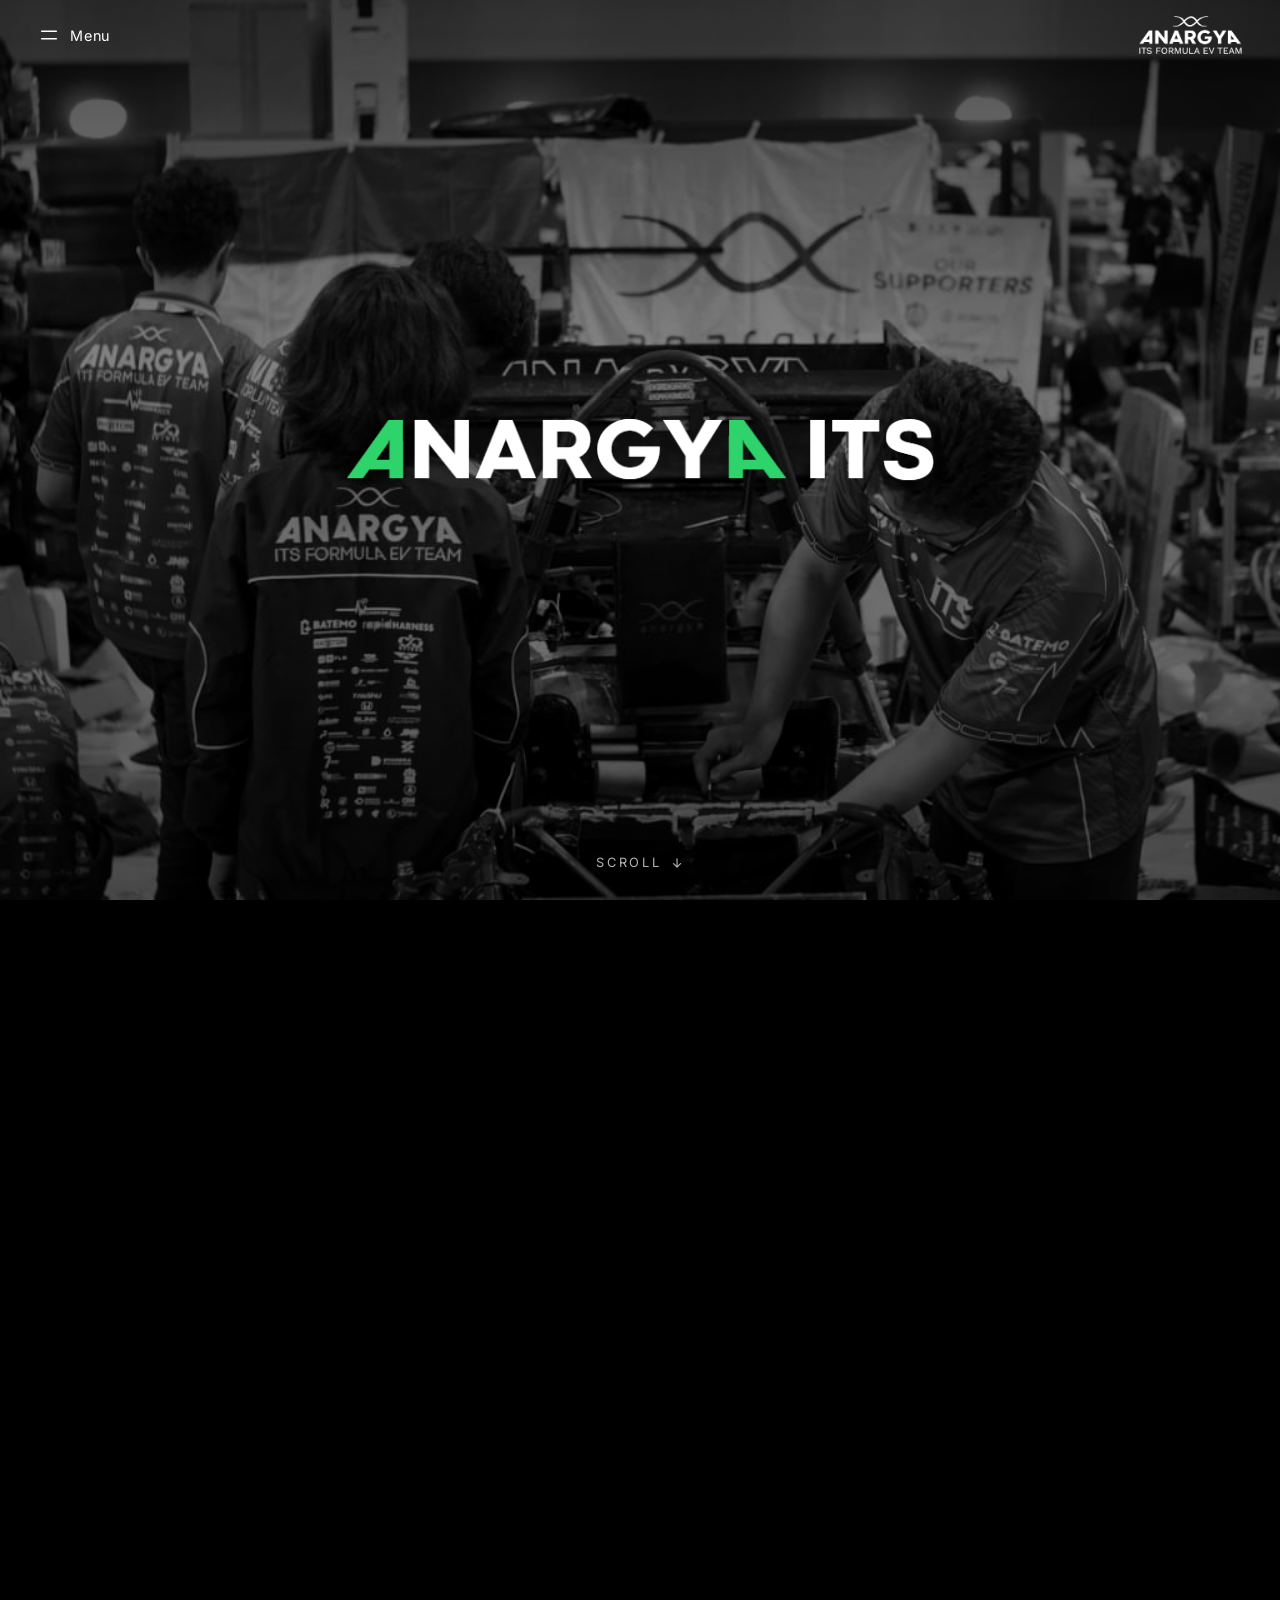
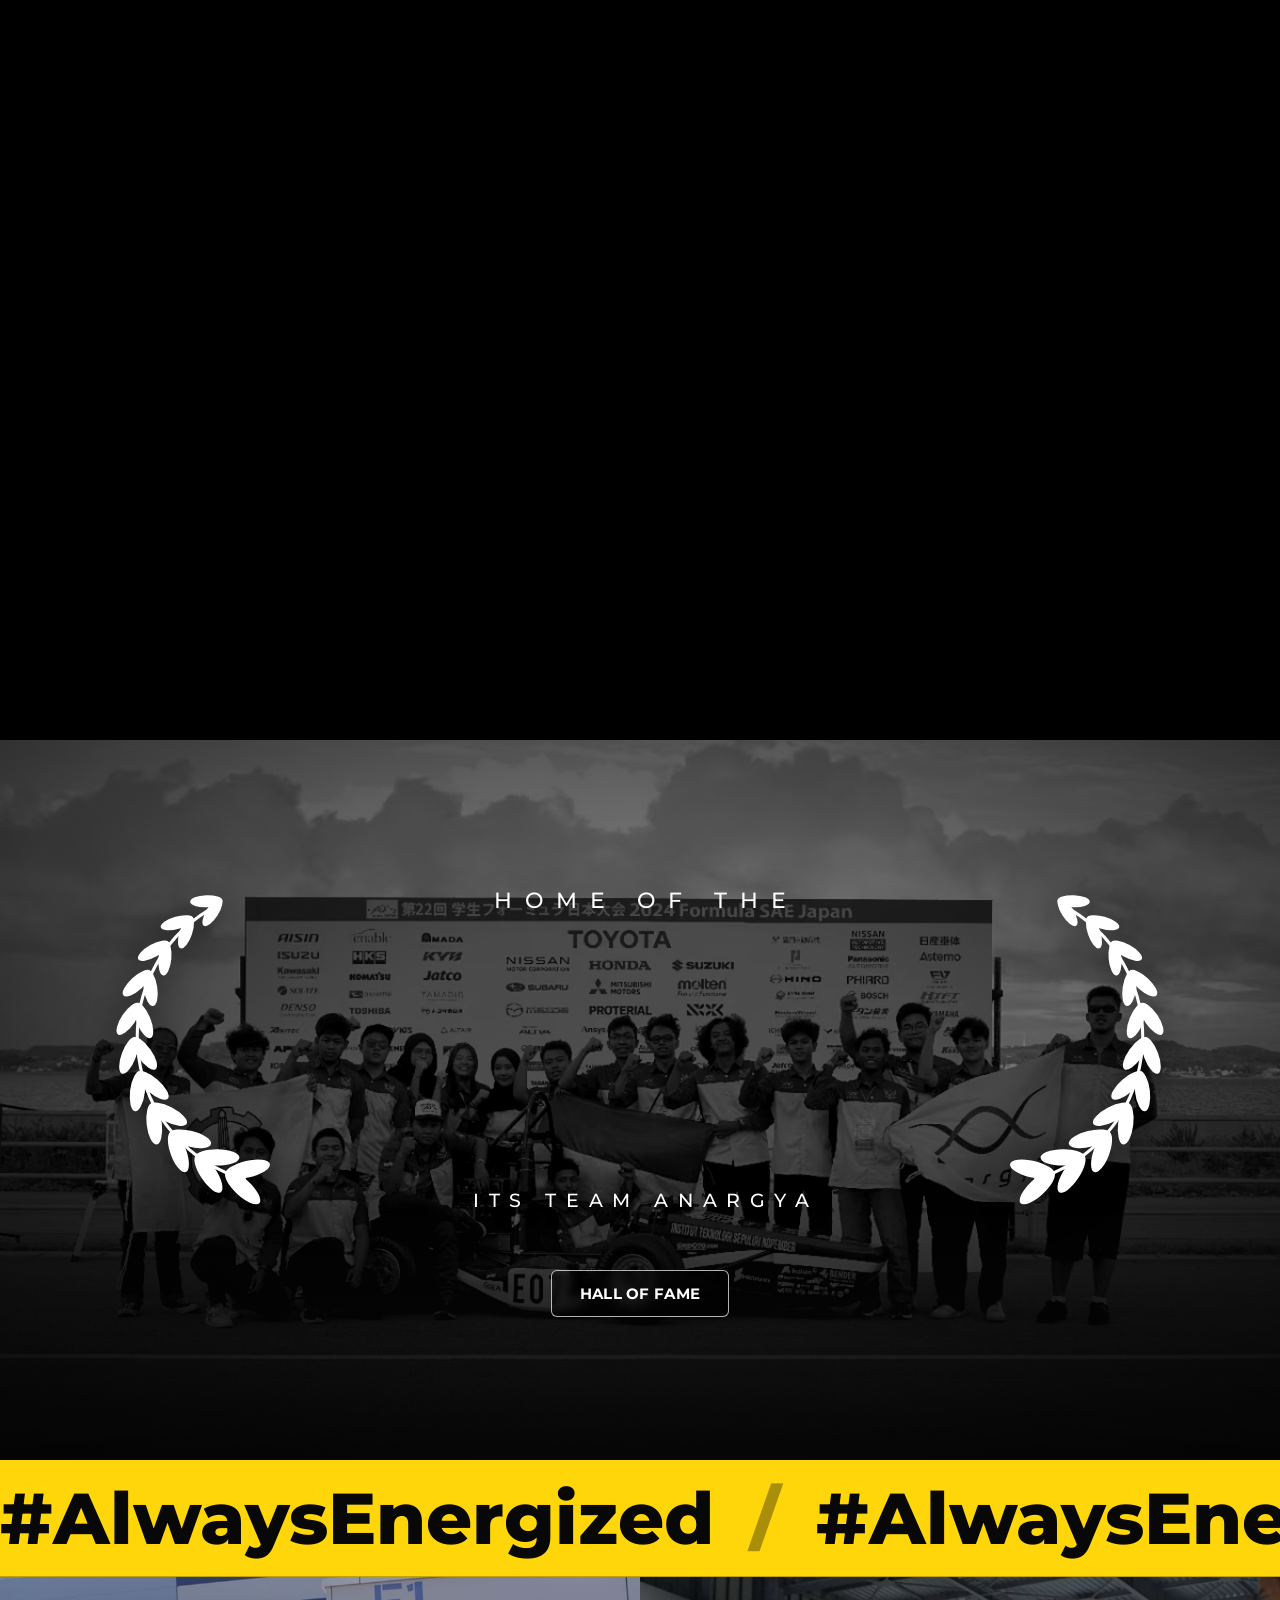
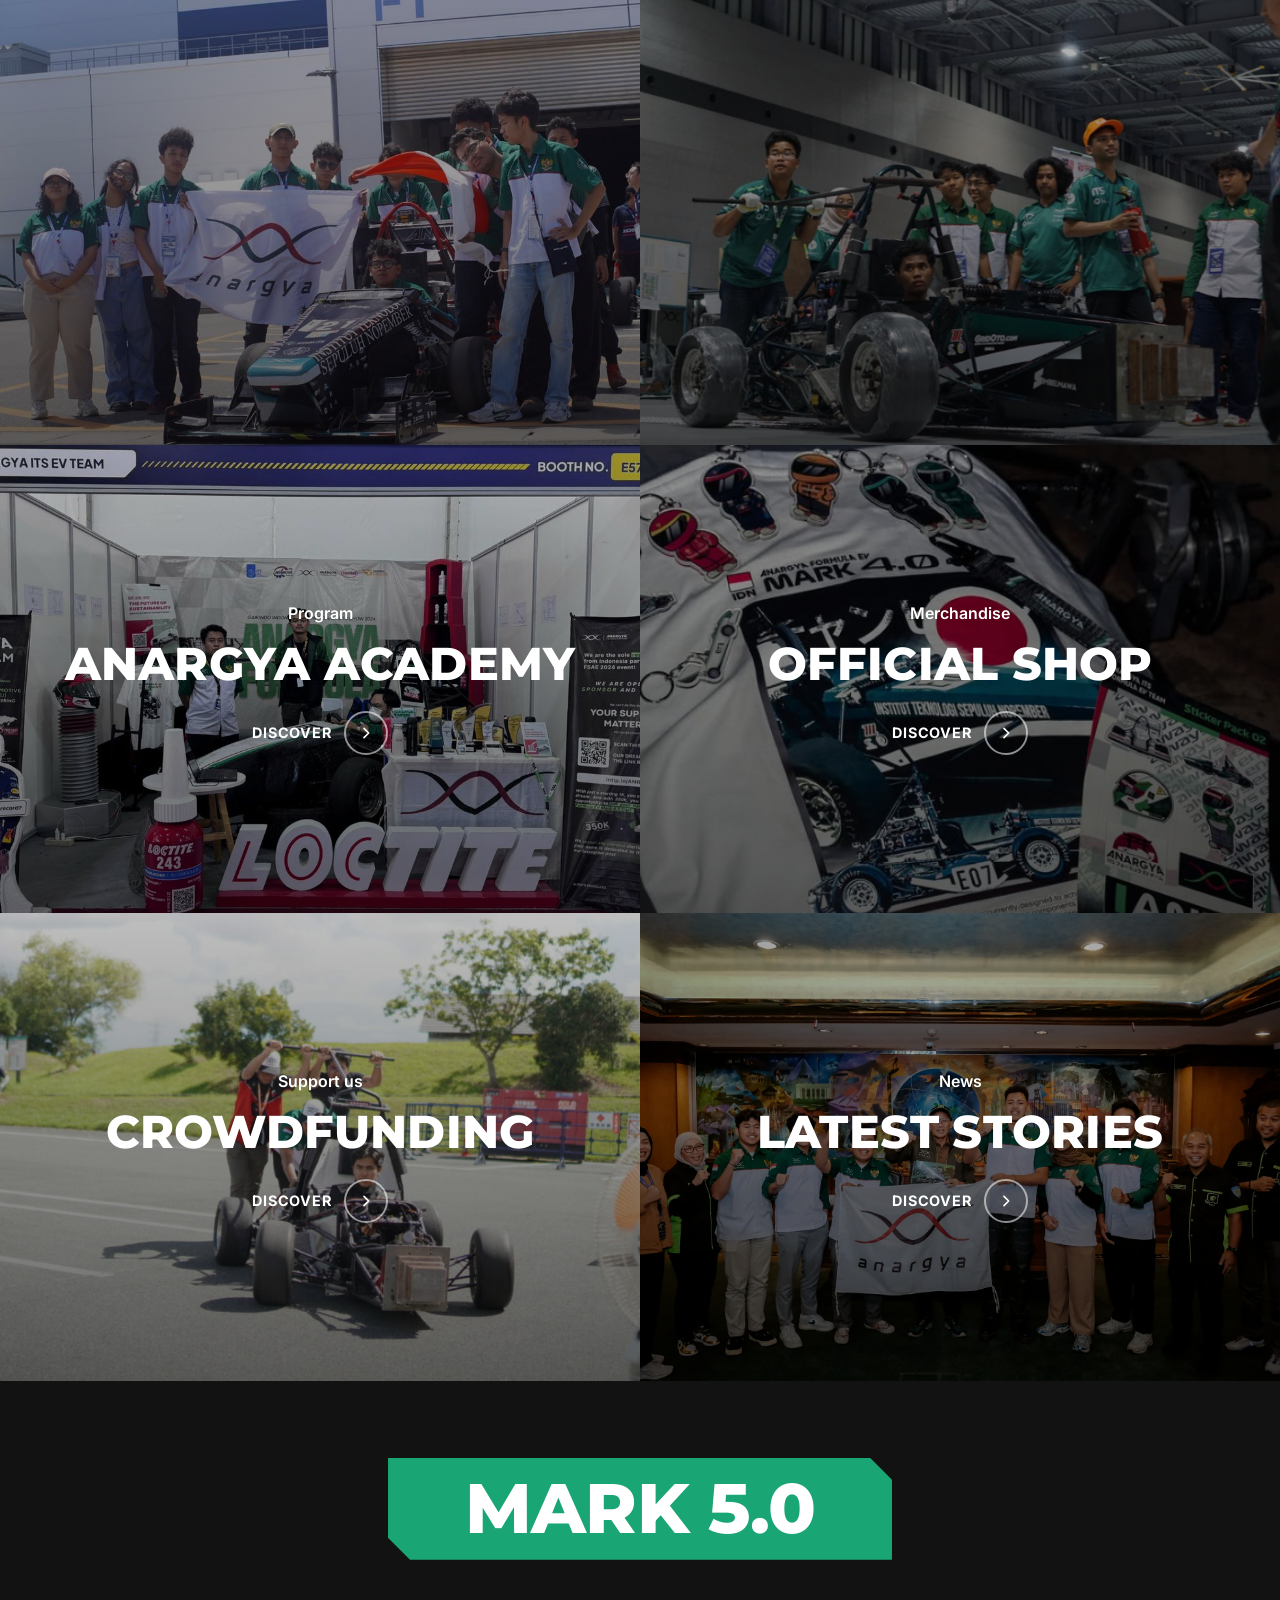
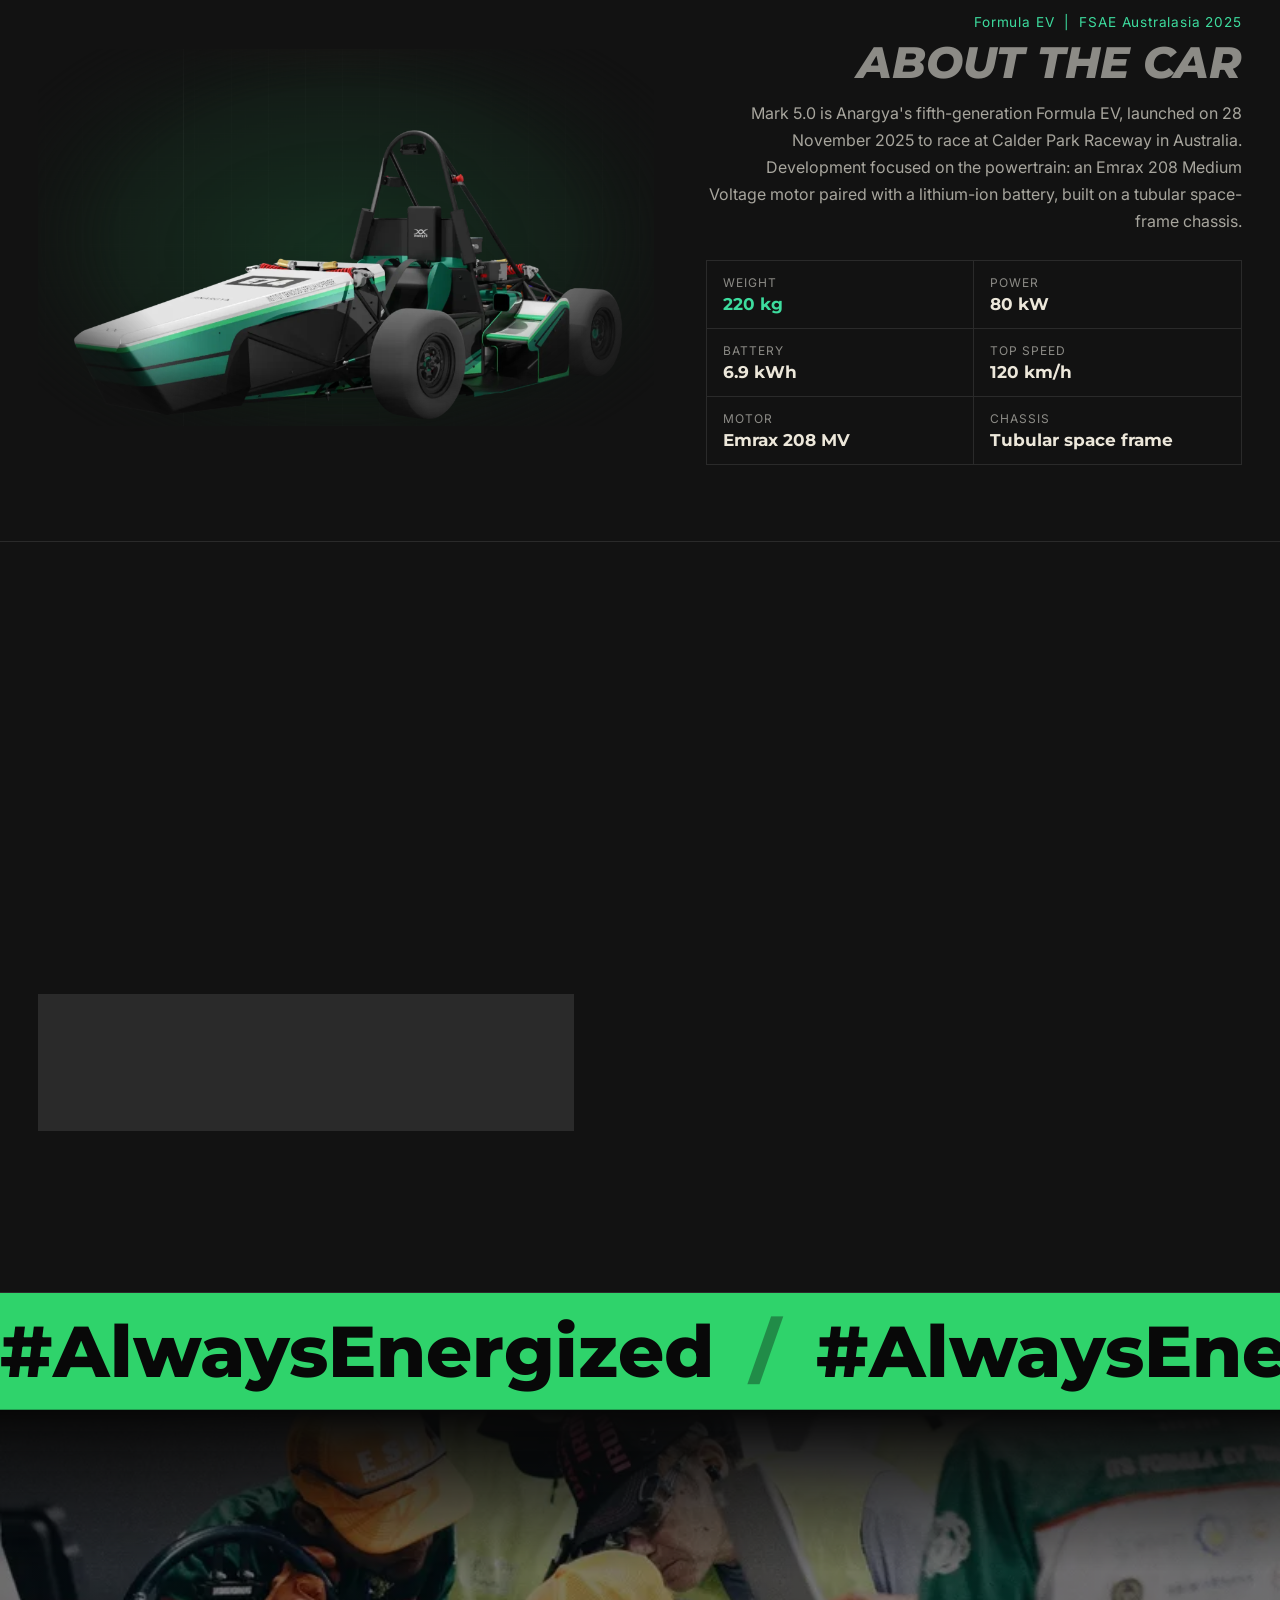
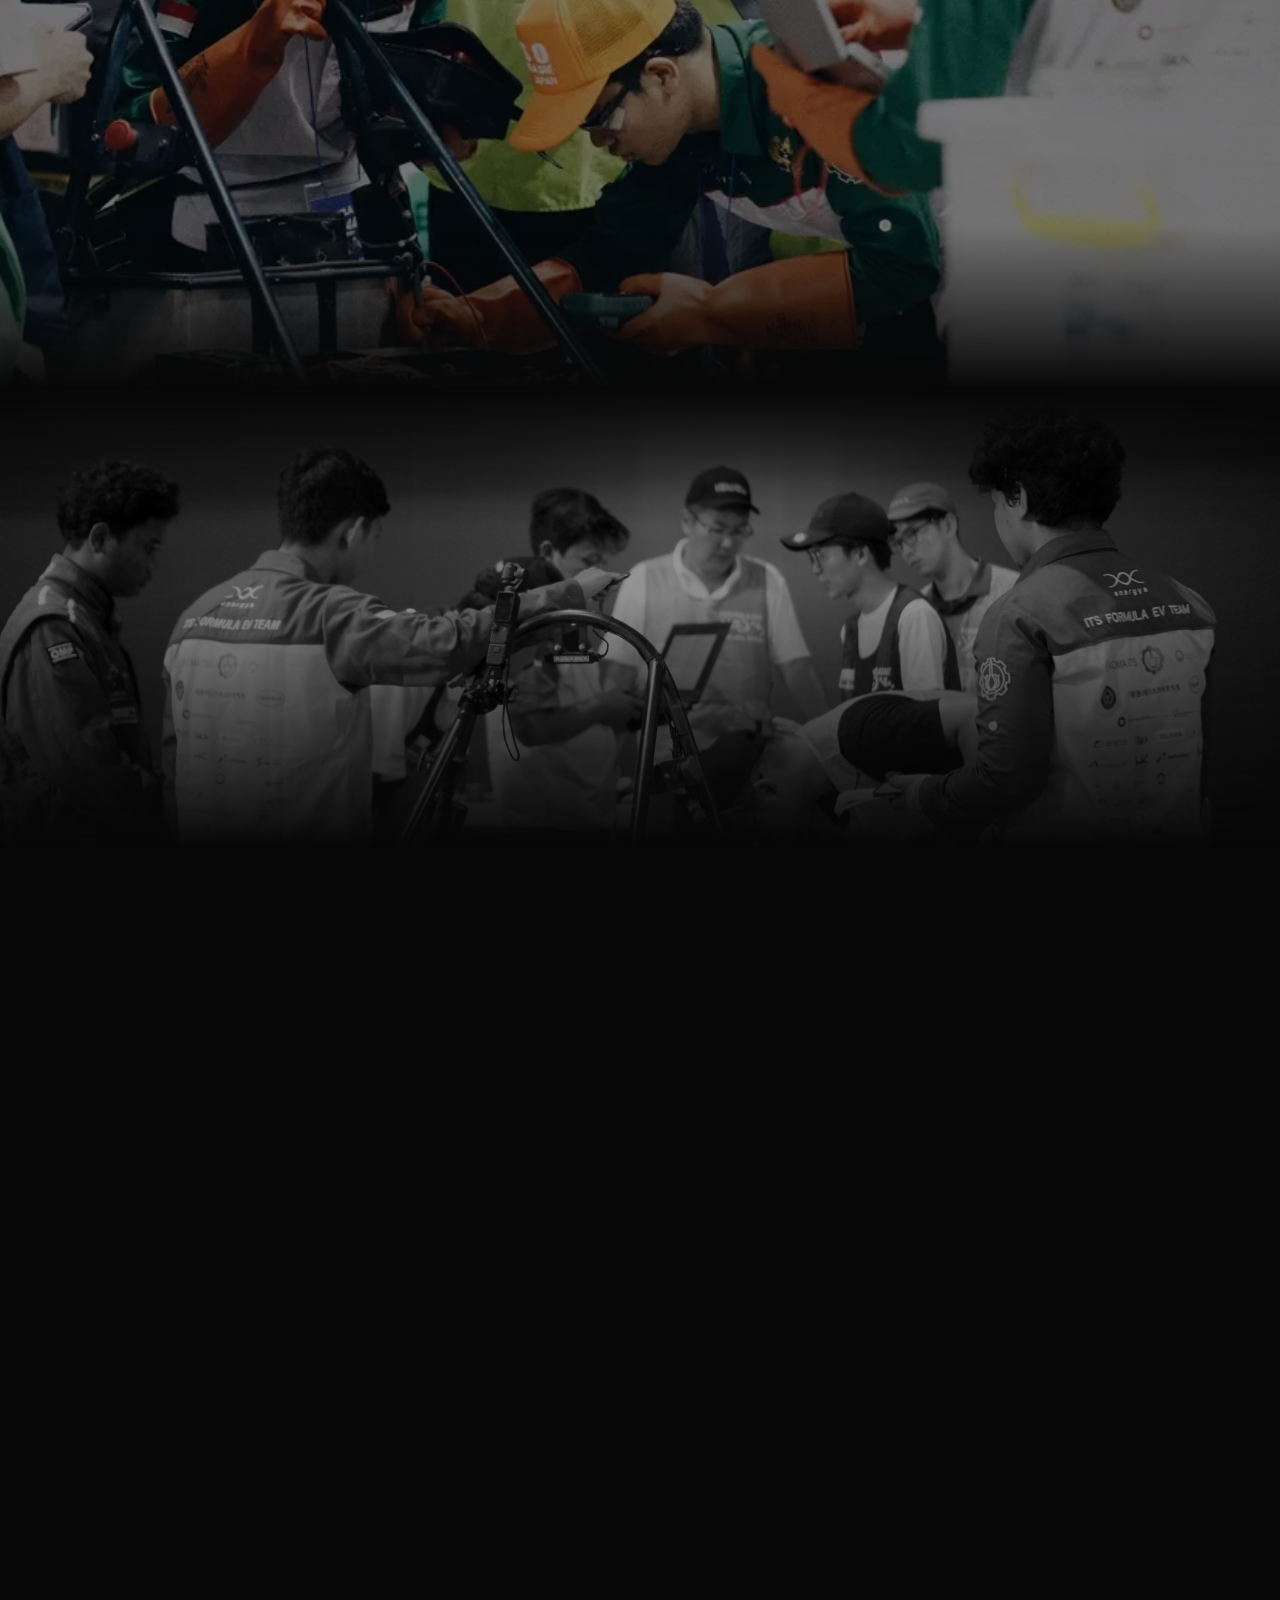
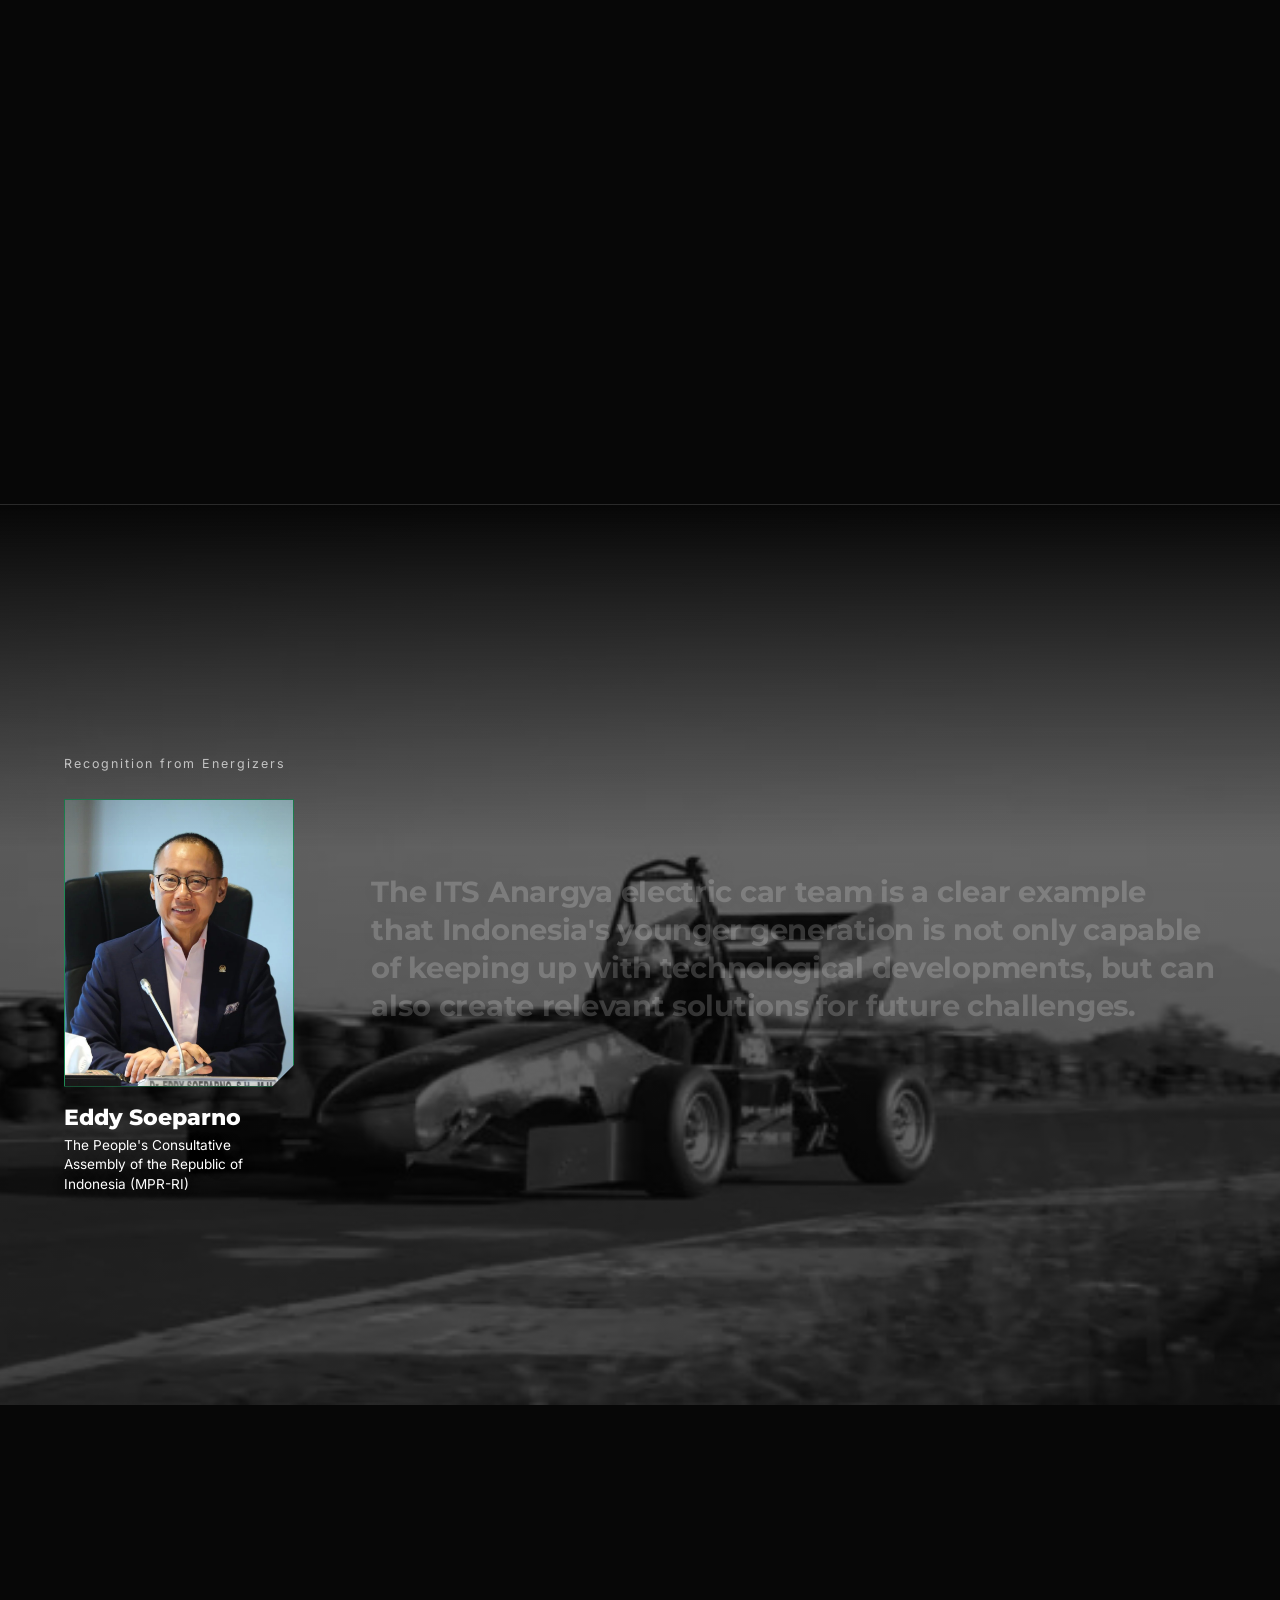
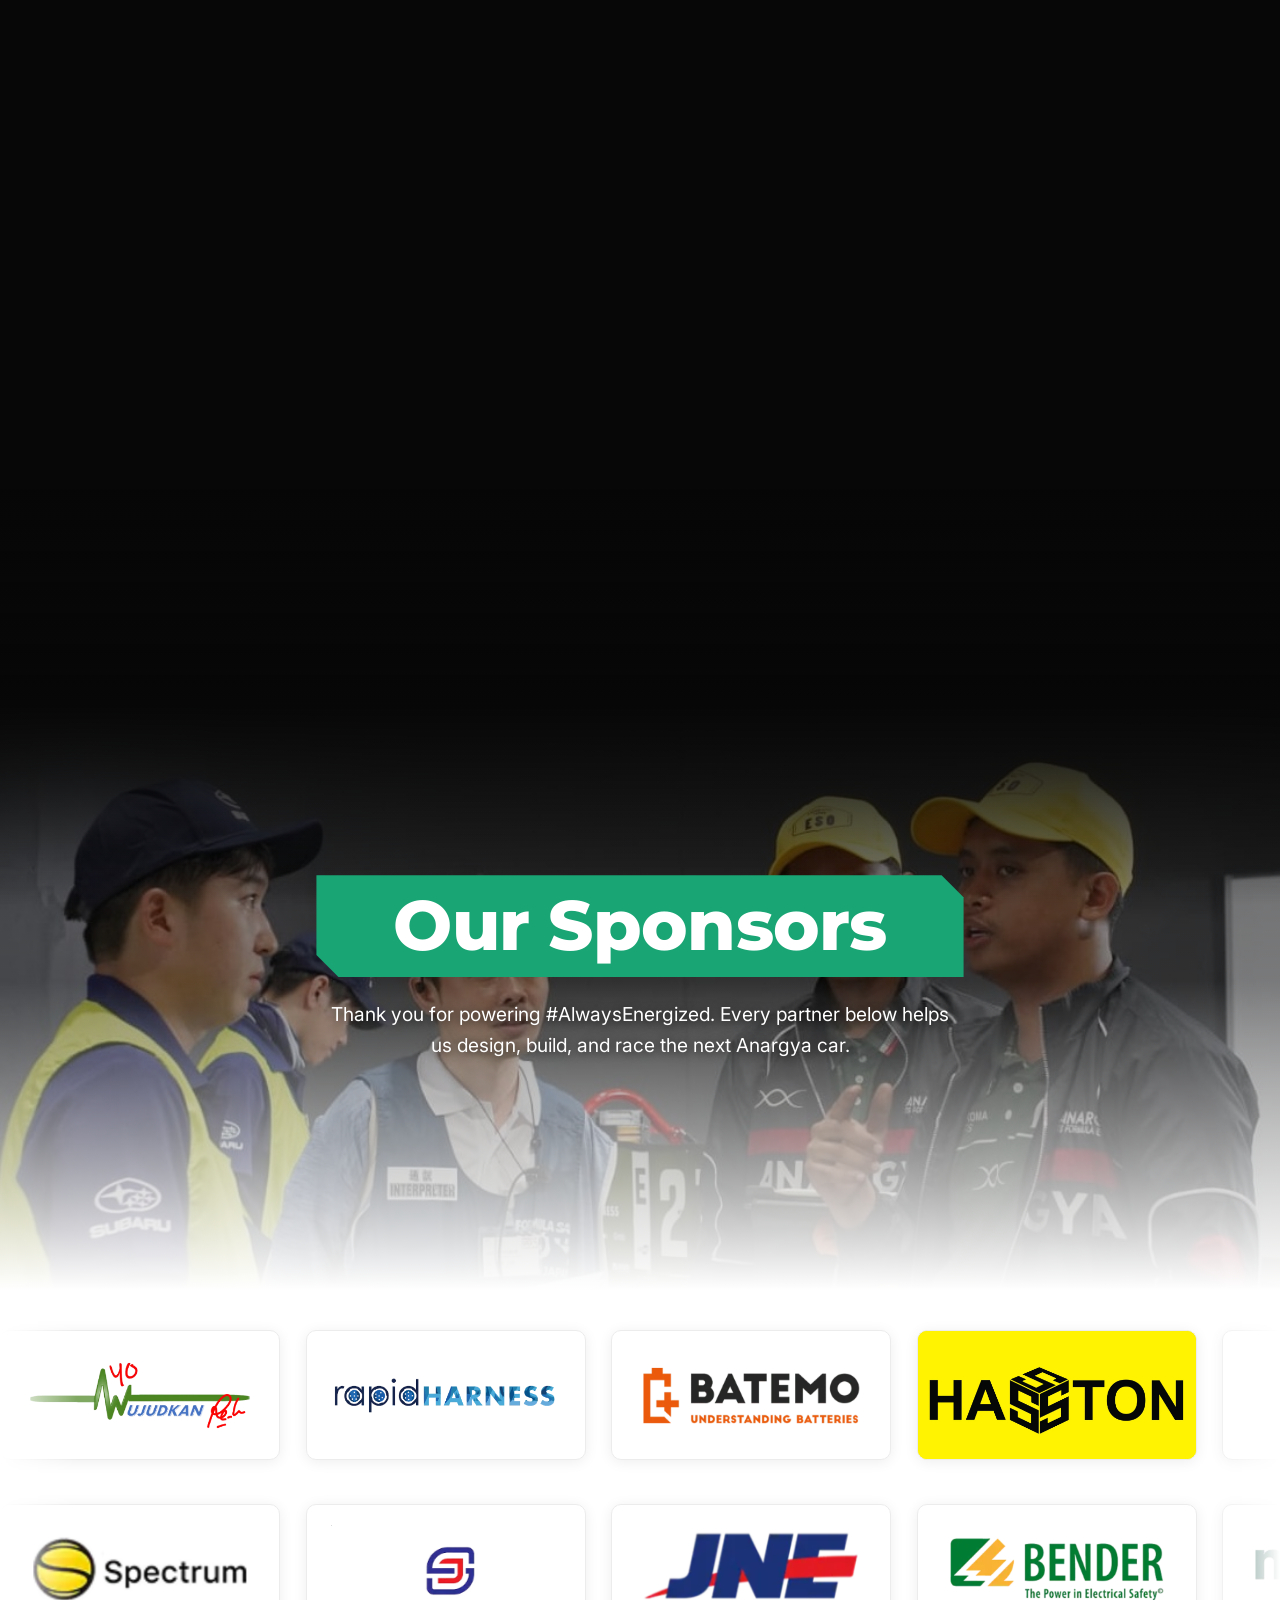
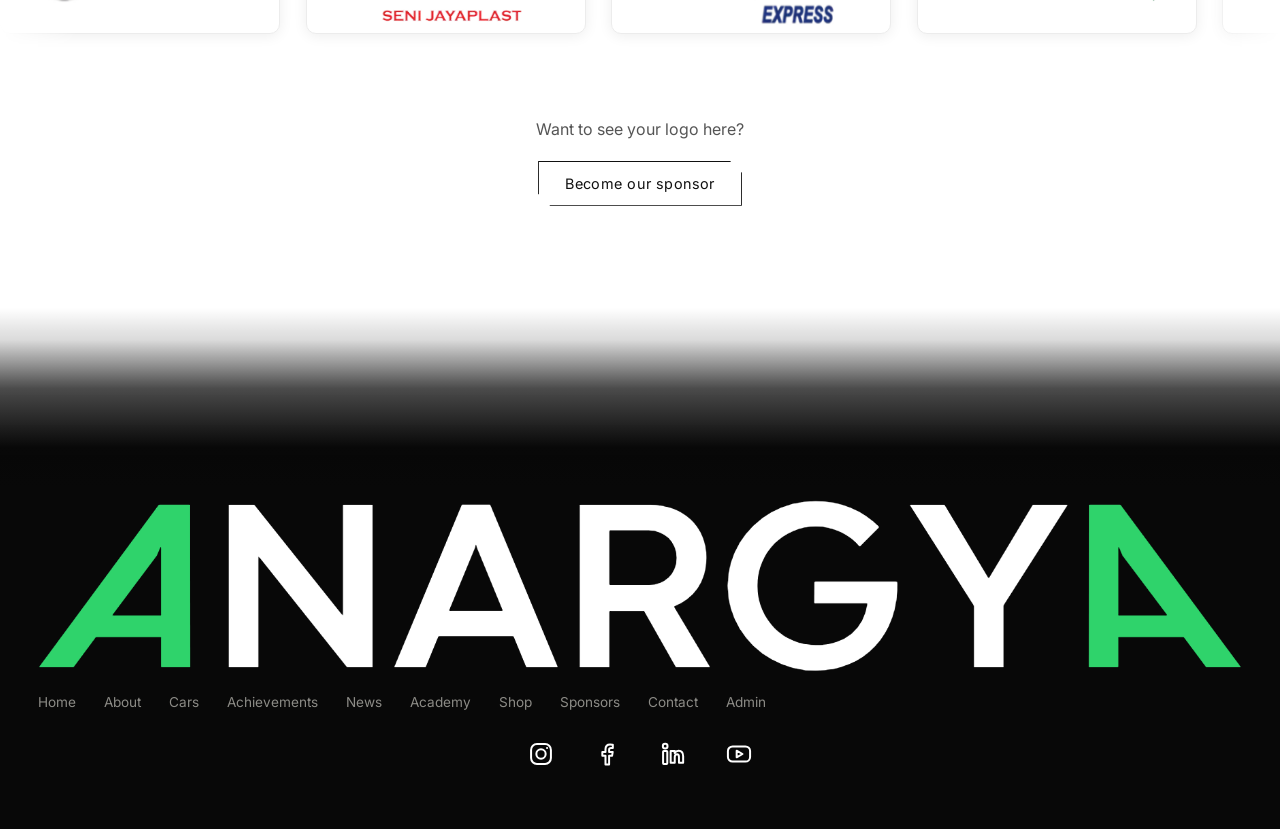
==== anargya-supabase/special task/index.html @ d353a9e5 "Anargya shop with Supabase" ====
<!DOCTYPE html>
<html lang="en">
<head>
  <meta charset="UTF-8">
  <meta name="viewport" content="width=device-width, initial-scale=1">
  <title>Anargya ITS EV Team</title>
  <meta name="theme-color" content="#000000">
  <link rel="manifest" href="manifest.webmanifest">
  <link rel="apple-touch-icon" href="assets/icons/icon-192.png">
  <link rel="preconnect" href="https://fonts.googleapis.com">
  <link rel="preconnect" href="https://fonts.gstatic.com" crossorigin>
  <link href="https://fonts.googleapis.com/css2?family=Inter:wght@400;500;600&family=Montserrat:wght@300;500;700;800&display=swap" rel="stylesheet">
  <link rel="stylesheet" href="style.css">
  <link rel="stylesheet" href="logo.css">
  <link rel="stylesheet" href="sponsors.css">
  <link rel="stylesheet" href="socials.css">
  <link rel="stylesheet" href="footer-wordmark.css">
  <link rel="stylesheet" href="ach-hero.css">
</head>
<body>

<svg width="0" height="0" style="position:absolute" aria-hidden="true"><defs><g id="lbranch"><g fill="currentColor"><ellipse cx="78.5" cy="180.2" rx="4.4" ry="12.0" transform="rotate(133.0 78.5 180.2)"/><ellipse cx="81.1" cy="170.5" rx="4.4" ry="12.0" transform="rotate(77.0 81.1 170.5)"/><ellipse cx="60.5" cy="172.8" rx="4.3" ry="11.7" transform="rotate(146.5 60.5 172.8)"/><ellipse cx="65.1" cy="164.3" rx="4.3" ry="11.7" transform="rotate(90.5 65.1 164.3)"/><ellipse cx="44.7" cy="161.4" rx="4.2" ry="11.3" transform="rotate(160.0 44.7 161.4)"/><ellipse cx="50.9" cy="154.5" rx="4.2" ry="11.3" transform="rotate(104.0 50.9 154.5)"/><ellipse cx="32.0" cy="146.7" rx="4.0" ry="10.9" transform="rotate(173.5 32.0 146.7)"/><ellipse cx="39.4" cy="141.6" rx="4.0" ry="10.9" transform="rotate(117.5 39.4 141.6)"/><ellipse cx="23.2" cy="129.5" rx="3.9" ry="10.6" transform="rotate(187.0 23.2 129.5)"/><ellipse cx="31.2" cy="126.4" rx="3.9" ry="10.6" transform="rotate(131.0 31.2 126.4)"/><ellipse cx="18.6" cy="110.7" rx="3.8" ry="10.2" transform="rotate(200.5 18.6 110.7)"/><ellipse cx="26.8" cy="109.6" rx="3.8" ry="10.2" transform="rotate(144.5 26.8 109.6)"/><ellipse cx="18.5" cy="91.4" rx="3.7" ry="9.9" transform="rotate(214.0 18.5 91.4)"/><ellipse cx="26.4" cy="92.3" rx="3.7" ry="9.9" transform="rotate(158.0 26.4 92.3)"/><ellipse cx="22.9" cy="72.7" rx="3.6" ry="9.6" transform="rotate(227.5 22.9 72.7)"/><ellipse cx="30.0" cy="75.2" rx="3.6" ry="9.6" transform="rotate(171.5 30.0 75.2)"/><ellipse cx="31.6" cy="55.6" rx="3.4" ry="9.2" transform="rotate(241.0 31.6 55.6)"/><ellipse cx="37.6" cy="59.5" rx="3.4" ry="9.2" transform="rotate(185.0 37.6 59.5)"/><ellipse cx="44.0" cy="40.9" rx="3.3" ry="8.9" transform="rotate(254.5 44.0 40.9)"/><ellipse cx="48.7" cy="45.9" rx="3.3" ry="8.9" transform="rotate(198.5 48.7 45.9)"/><ellipse cx="59.4" cy="29.6" rx="3.2" ry="8.5" transform="rotate(268.0 59.4 29.6)"/><ellipse cx="62.6" cy="35.3" rx="3.2" ry="8.5" transform="rotate(212.0 62.6 35.3)"/></g><path d="M80 176A78 78 0 0 1 61 34" fill="none" stroke="currentColor" stroke-width="1.6"/></g><symbol id="laurel" viewBox="0 0 200 200"><use href="#lbranch"/><use href="#lbranch" transform="translate(200 0) scale(-1 1)"/></symbol></defs></svg>

<header class="top" id="top">
  <button class="menu-btn" id="menuBtn" aria-label="Open menu" aria-expanded="false">
    <svg width="22" height="22" viewBox="0 0 24 24" fill="none" stroke="currentColor" stroke-width="1.6" stroke-linecap="round"><path d="M4 8h16M4 16h16"/></svg>
    <span>Menu</span>
  </button>
  <a class="logo" href="#home" aria-label="Anargya home">
    <img src="assets/logo-anargya.png" alt="Anargya ITS Formula EV Team">
  </a>
</header>

<section class="hero2" id="home">
  <div class="hero2-pin">
    <div class="hero2-bg a"></div>
    <div class="hero2-bg b"></div>
    <div class="hero2-shade"></div>

    <div class="hero2-mark"><h1 class="logo-title" aria-label="Anargya ITS"><span class="l l1 g" aria-hidden="true"></span><span class="l l2" aria-hidden="true"></span><span class="l l3" aria-hidden="true"></span><span class="l l4" aria-hidden="true"></span><span class="l l5" aria-hidden="true"></span><span class="l l6" aria-hidden="true"></span><span class="l l7 g" aria-hidden="true"></span><span class="l l8" aria-hidden="true"></span><span class="l l9" aria-hidden="true"></span><span class="l l10" aria-hidden="true"></span></h1></div>
    <div class="hero2-cue" aria-hidden="true">Scroll <svg width="14" height="14" viewBox="0 0 24 24" fill="none" stroke="currentColor" stroke-width="2" stroke-linecap="round" stroke-linejoin="round"><path d="M12 5v14M6 13l6 6 6-6"/></svg></div>

    <div class="hero2-story">
      <h2 class="hero2-box cham">Electric Formula Research Team</h2>
      <p>Anargya is the student research and development team of Institut Teknologi Sepuluh Nopember (ITS) Surabaya. We design, build, and race electric formula cars, and have represented Indonesia at FSAE Japan, FSAE Australasia, and Formula Bharat.</p>
    </div>
  </div>
</section>

<main>
  <!-- HERO PRESTASI (gaya Sapuangin, versi Anargya), foto sama dengan halaman achievements -->
  <section class="ach-top ach-top--home" id="podium">
    <div class="ach-top-bg" style="--img:url(assets/ach/hero.jpg)"></div>

    <div class="ach-top-inner">
      <svg class="ach-laurel ach-laurel--l" viewBox="4 20 92 175" preserveAspectRatio="xMidYMid meet" aria-hidden="true" focusable="false"><use href="#lbranch"/></svg>

      <div class="ach-top-text">
        <span class="ach-eyebrow">Home of the</span>
        <h2 class="ach-big">Podium<br>Finishers</h2>
        <span class="ach-sub">ITS Team Anargya</span>
      </div>

      <svg class="ach-laurel ach-laurel--r" viewBox="4 20 92 175" preserveAspectRatio="xMidYMid meet" aria-hidden="true" focusable="false"><use href="#lbranch"/></svg>
    </div>

    <a class="ach-cta" href="achievements.html">Hall of Fame</a>
  </section>

  <div class="marquee y" aria-hidden="true"><div class="mq-track"><span>#AlwaysEnergized</span><span class="dot">/</span><span>#AlwaysEnergized</span><span class="dot">/</span><span>#AlwaysEnergized</span><span class="dot">/</span><span>#AlwaysEnergized</span><span class="dot">/</span><span>#AlwaysEnergized</span><span class="dot">/</span><span>#AlwaysEnergized</span><span class="dot">/</span><span>#AlwaysEnergized</span><span class="dot">/</span><span>#AlwaysEnergized</span><span class="dot">/</span><span>#AlwaysEnergized</span><span class="dot">/</span><span>#AlwaysEnergized</span><span class="dot">/</span><span>#AlwaysEnergized</span><span class="dot">/</span><span>#AlwaysEnergized</span></div></div>

  <section class="grid" id="explore">
    <a class="tile" href="achievements.html" style="--bg:#161616;--img:url(assets/grid/achievements.jpg)"><small>Achievements</small><h3>Overall winner<br>Pi-EV 2024</h3><span class="disc">Discover<i class="circ"><svg width="16" height="16" viewBox="0 0 24 24" fill="none" stroke="currentColor" stroke-width="2.4" stroke-linecap="round" stroke-linejoin="round"><path d="M9 5l7 7-7 7"/></svg></i></span></a>
    <a class="tile" href="about.html#team" style="--bg:#101b17;--img:url(assets/grid/team.jpg)"><small>Team</small><h3>Meet the team</h3><span class="disc">Discover<i class="circ"><svg width="16" height="16" viewBox="0 0 24 24" fill="none" stroke="currentColor" stroke-width="2.4" stroke-linecap="round" stroke-linejoin="round"><path d="M9 5l7 7-7 7"/></svg></i></span></a>
    <a class="tile" href="academy.html" style="--bg:#1a1a18;--img:url(assets/grid/academy.jpg)"><small>Program</small><h3>Anargya Academy</h3><span class="disc">Discover<i class="circ"><svg width="16" height="16" viewBox="0 0 24 24" fill="none" stroke="currentColor" stroke-width="2.4" stroke-linecap="round" stroke-linejoin="round"><path d="M9 5l7 7-7 7"/></svg></i></span></a>
    <a class="tile" href="shop.html" style="--bg:#0b1f18;--img:url(assets/grid/shop.jpg)"><small>Merchandise</small><h3>Official shop</h3><span class="disc">Discover<i class="circ"><svg width="16" height="16" viewBox="0 0 24 24" fill="none" stroke="currentColor" stroke-width="2.4" stroke-linecap="round" stroke-linejoin="round"><path d="M9 5l7 7-7 7"/></svg></i></span></a>
    <a class="tile" href="https://fund.anargyaits.com/" style="--bg:#141414;--img:url(assets/grid/crowdfunding.jpg)"><small>Support us</small><h3>Crowdfunding</h3><span class="disc">Discover<i class="circ"><svg width="16" height="16" viewBox="0 0 24 24" fill="none" stroke="currentColor" stroke-width="2.4" stroke-linecap="round" stroke-linejoin="round"><path d="M9 5l7 7-7 7"/></svg></i></span></a>
    <a class="tile" href="news.html" style="--bg:#0e2b21;--img:url(assets/grid/news.jpg)"><small>News</small><h3>Latest stories</h3><span class="disc">Discover<i class="circ"><svg width="16" height="16" viewBox="0 0 24 24" fill="none" stroke="currentColor" stroke-width="2.4" stroke-linecap="round" stroke-linejoin="round"><path d="M9 5l7 7-7 7"/></svg></i></span></a>
  </section>

  <section class="car" id="cars" style="--ac:#19a574;--ac2:#3ddc9e;--glow:rgba(25,165,116,.35)">
    <h2 class="car-title cham">MARK 5.0</h2>
    <div class="car-grid">
      <div class="carstage"><div class="glow"></div><img class="carimg" src="assets/mark5.png" alt="Anargya Formula EV Mark 5.0"><div class="ground"></div></div>
      <div class="carinfo">
        <span class="comp">Formula EV &nbsp;|&nbsp; FSAE Australasia 2025</span>
        <h3>About the car</h3>
        <p>Mark 5.0 is Anargya's fifth-generation Formula EV, launched on 28 November 2025 to race at Calder Park Raceway in Australia. Development focused on the powertrain: an Emrax 208 Medium Voltage motor paired with a lithium-ion battery, built on a tubular space-frame chassis.</p>
        <dl class="specs"><div><dt>Weight</dt><dd>220 kg</dd></div><div><dt>Power</dt><dd>80 kW</dd></div><div><dt>Battery</dt><dd>6.9 kWh</dd></div><div><dt>Top speed</dt><dd>120 km/h</dd></div><div><dt>Motor</dt><dd>Emrax 208 MV</dd></div><div><dt>Chassis</dt><dd>Tubular space frame</dd></div></dl>
      </div>
    </div>
  </section>

  <section class="car rev" id="mark6" style="--ac:#d4291f;--ac2:#ff5a4f;--glow:rgba(212,41,31,.35)">
    <h2 class="car-title cham">MARK 6.0</h2>
    <div class="car-grid">
      <div class="carstage"><div class="glow"></div><img class="carimg" src="assets/mark6.png" alt="Anargya Formula EV Mark 6.0"><div class="ground"></div></div>
      <div class="carinfo">
        <span class="comp">Formula EV &nbsp;|&nbsp; FSAE Japan 2026</span>
        <h3>About the car</h3>
        <p>Mark 6.0 is the newest generation, developed with a more mature design and modelling approach. It raced as car E21 at FSAE Japan 2026 in Aichi Sky Expo, and supports clean energy, industry innovation, and climate action goals.</p>
        <dl class="specs"><div><dt>Debut</dt><dd>FSAE Japan 2026</dd></div><div><dt>Car number</dt><dd>E21</dd></div><div><dt>Awards</dt><dd>3 titles</dd></div><div><dt>Grand launch</dt><dd>26 Jun 2026</dd></div></dl>
        <ul class="wins"><li>1st Place, Three-View Drawing Awards (EV)</li><li>2nd Place, MathWorks Modelling Awards (EV)</li><li>2nd Place, PR Awards</li></ul>
      </div>
    </div>
  </section>

  <div class="marquee" aria-hidden="true"><div class="mq-track"><span>#AlwaysEnergized</span><span class="dot">/</span><span>#AlwaysEnergized</span><span class="dot">/</span><span>#AlwaysEnergized</span><span class="dot">/</span><span>#AlwaysEnergized</span><span class="dot">/</span><span>#AlwaysEnergized</span><span class="dot">/</span><span>#AlwaysEnergized</span><span class="dot">/</span><span>#AlwaysEnergized</span><span class="dot">/</span><span>#AlwaysEnergized</span><span class="dot">/</span><span>#AlwaysEnergized</span><span class="dot">/</span><span>#AlwaysEnergized</span><span class="dot">/</span><span>#AlwaysEnergized</span><span class="dot">/</span><span>#AlwaysEnergized</span></div></div>

  <section class="stats" id="about">
    <div><b>2018</b><span>Team founded</span></div>
    <div><b>10th</b><span>Best EV, FSAE Japan 2019</span></div>
    <div><b class="gr">1st</b><span>Overall, Formula Bharat Pi-EV 2024</span></div>
  </section>

  <section class="hof" id="achievements">
    <h2 class="car-title cham">Hall of Fame</h2>
    <p class="hof-sub">Awards collected at FSAE Japan, Formula Bharat Pi-EV, and the competitions in between.</p>
    <div class="badges">
      <div class="badge hl"><svg viewBox="0 0 200 200" aria-hidden="true"><use href="#laurel"/></svg><div class="badge-txt"><b>1st</b><strong>Three-View Drawing Awards (EV)</strong><em>FSAE Japan 2026</em></div></div>
      <div class="badge"><svg viewBox="0 0 200 200" aria-hidden="true"><use href="#laurel"/></svg><div class="badge-txt"><b>2nd</b><strong>MathWorks Modelling Awards (EV)</strong><em>FSAE Japan 2026</em></div></div>
      <div class="badge"><svg viewBox="0 0 200 200" aria-hidden="true"><use href="#laurel"/></svg><div class="badge-txt"><b>2nd</b><strong>PR Awards</strong><em>FSAE Japan 2026</em></div></div>
      <div class="badge hl"><svg viewBox="0 0 200 200" aria-hidden="true"><use href="#laurel"/></svg><div class="badge-txt"><b class="w">Winner</b><strong>PR Awards</strong><em>FSAE Japan 2025</em></div></div>
      <div class="badge"><svg viewBox="0 0 200 200" aria-hidden="true"><use href="#laurel"/></svg><div class="badge-txt"><b>2nd</b><strong>Presentation Event</strong><em>FSAE Japan 2025</em></div></div>
      <div class="badge hl"><svg viewBox="0 0 200 200" aria-hidden="true"><use href="#laurel"/></svg><div class="badge-txt"><b>1st</b><strong>Overall Winner</strong><em>Pi-EV 2024</em></div></div>
      <div class="badge hl"><svg viewBox="0 0 200 200" aria-hidden="true"><use href="#laurel"/></svg><div class="badge-txt"><b>1st</b><strong>South East Asian Team Ranking</strong><em>FSAE Japan 2024</em></div></div>
      <div class="badge"><svg viewBox="0 0 200 200" aria-hidden="true"><use href="#laurel"/></svg><div class="badge-txt"><b>2nd</b><strong>EV Class Ranking (Overseas Team)</strong><em>FSAE Japan 2024</em></div></div>
      <div class="badge"><svg viewBox="0 0 200 200" aria-hidden="true"><use href="#laurel"/></svg><div class="badge-txt"><b>3rd</b><strong>Presentation Event</strong><em>FSAE Japan 2024</em></div></div>
      <div class="badge"><svg viewBox="0 0 200 200" aria-hidden="true"><use href="#laurel"/></svg><div class="badge-txt"><b>2nd</b><strong>EV Class Ranking (Overseas Team)</strong><em>FSAE Japan 2023</em></div></div>
      <div class="badge"><svg viewBox="0 0 200 200" aria-hidden="true"><use href="#laurel"/></svg><div class="badge-txt"><b>3rd</b><strong>Presentation Event</strong><em>FSAE Japan 2023</em></div></div>
      <div class="badge"><svg viewBox="0 0 200 200" aria-hidden="true"><use href="#laurel"/></svg><div class="badge-txt"><b>3rd</b><strong>Best Vehicle Drawing</strong><em>FSAE Japan 2023</em></div></div>
      <div class="badge"><svg viewBox="0 0 200 200" aria-hidden="true"><use href="#laurel"/></svg><div class="badge-txt"><b>7th</b><strong>EV Class Ranking (Overseas Team)</strong><em>FSAE Japan 2023</em></div></div>
    </div>
    <a class="btn cham hof-cta" href="achievements.html">View all achievements &nbsp;<svg width="16" height="16" viewBox="0 0 24 24" fill="none" stroke="currentColor" stroke-width="2" stroke-linecap="round" stroke-linejoin="round"><path d="M5 12h14M13 6l6 6-6 6"/></svg></a>
  </section>

  <section class="voices" id="voices">
    <div class="voice">
      <div class="voice-pin">
        <svg class="v-deco" viewBox="0 0 60 26" aria-hidden="true"><path d="M2 22C14 22 18 4 30 4S46 22 58 22"/><path d="M2 4C14 4 18 22 30 22S46 4 58 4"/></svg>
        <small class="v-eyebrow">Recognition from Energizers</small>
        <div class="v-grid">
          <figure class="v-person">
            <div class="v-photo" style="--img:url(assets/voices/eddy-soeparno.jpg)"></div>
            <figcaption><b>Eddy Soeparno</b><span>The People's Consultative Assembly of the Republic of Indonesia (MPR-RI)</span></figcaption>
          </figure>
          <div class="v-text">
            <blockquote class="v-quote">The ITS Anargya electric car team is a clear example that Indonesia's younger generation is not only capable of keeping up with technological developments, but can also create relevant solutions for future challenges.</blockquote>
            <p class="v-id" lang="id">Tim mobil listrik ITS Anargya menjadi contoh nyata bahwa generasi muda Indonesia tidak hanya mampu mengikuti perkembangan teknologi, tetapi juga dapat menciptakan solusi yang relevan untuk tantangan masa depan.</p>
          </div>
        </div>
        <div class="v-bar"></div>
      </div>
    </div>
  </section>

  <section class="sp-section" id="sponsors">
    <div class="sp-hero" style="--img:url(assets/sponsors/sponsors-hero.jpg)">
      <h2 class="car-title cham">Our Sponsors</h2>
      <p>Thank you for powering #AlwaysEnergized. Every partner below helps us design, build, and race the next Anargya car.</p>
    </div>
    <div class="sp-wrap">
      <div class="sp-row">
      <div class="sp-track">
        <div class="sp-card"><img src="assets/sponsors/wujudkan.png" alt="Wujudkan" loading="lazy" draggable="false" onerror="this.parentNode.classList.add('no-img');this.remove()"><span class="sp-name">Wujudkan</span></div>
        <div class="sp-card"><img src="assets/sponsors/rapid-harness.png" alt="rapidHarness" loading="lazy" draggable="false" onerror="this.parentNode.classList.add('no-img');this.remove()"><span class="sp-name">rapidHarness</span></div>
        <div class="sp-card"><img src="assets/sponsors/batemo.png" alt="Batemo" loading="lazy" draggable="false" onerror="this.parentNode.classList.add('no-img');this.remove()"><span class="sp-name">Batemo</span></div>
        <div class="sp-card sp-card--yellow"><img src="assets/sponsors/hasston.png" alt="Hasston" loading="lazy" draggable="false" onerror="this.parentNode.classList.add('no-img');this.remove()"><span class="sp-name">Hasston</span></div>
        <div class="sp-card"><img src="assets/sponsors/spindo.png" alt="Spindo" loading="lazy" draggable="false" onerror="this.parentNode.classList.add('no-img');this.remove()"><span class="sp-name">Spindo</span></div>
        <div class="sp-card"><img src="assets/sponsors/pln.png" alt="PLN" loading="lazy" draggable="false" onerror="this.parentNode.classList.add('no-img');this.remove()"><span class="sp-name">PLN</span></div>
        <div class="sp-card"><img src="assets/sponsors/tdr.png" alt="TDR High Performance Technology" loading="lazy" draggable="false" onerror="this.parentNode.classList.add('no-img');this.remove()"><span class="sp-name">TDR High Performance Technology</span></div>
        <div class="sp-card"><img src="assets/sponsors/ran-andalan.png" alt="PT RAN Andalan Indonesia" loading="lazy" draggable="false" onerror="this.parentNode.classList.add('no-img');this.remove()"><span class="sp-name">PT RAN Andalan Indonesia</span></div>
        <div class="sp-card"><img src="assets/sponsors/wilson-cables.png" alt="Wilson Cables" loading="lazy" draggable="false" onerror="this.parentNode.classList.add('no-img');this.remove()"><span class="sp-name">Wilson Cables</span></div>
        <div class="sp-card"><img src="assets/sponsors/507-power.png" alt="507 Power" loading="lazy" draggable="false" onerror="this.parentNode.classList.add('no-img');this.remove()"><span class="sp-name">507 Power</span></div>
        <div class="sp-card"><img src="assets/sponsors/honda.png" alt="Honda" loading="lazy" draggable="false" onerror="this.parentNode.classList.add('no-img');this.remove()"><span class="sp-name">Honda</span></div>
        <div class="sp-card"><img src="assets/sponsors/blink-car-studio.png" alt="Blink Car Studio" loading="lazy" draggable="false" onerror="this.parentNode.classList.add('no-img');this.remove()"><span class="sp-name">Blink Car Studio</span></div>
        <div class="sp-card"><img src="assets/sponsors/pertamina-nre.png" alt="Pertamina New &amp; Renewable Energy" loading="lazy" draggable="false" onerror="this.parentNode.classList.add('no-img');this.remove()"><span class="sp-name">Pertamina New &amp; Renewable Energy</span></div>
        <div class="sp-card"><img src="assets/sponsors/grab.png" alt="Grab" loading="lazy" draggable="false" onerror="this.parentNode.classList.add('no-img');this.remove()"><span class="sp-name">Grab</span></div>
        <div class="sp-card"><img src="assets/sponsors/dc-suspension.png" alt="DC Suspension" loading="lazy" draggable="false" onerror="this.parentNode.classList.add('no-img');this.remove()"><span class="sp-name">DC Suspension</span></div>
        <!-- salinan untuk loop mulus -->
        <div class="sp-card"><img src="assets/sponsors/wujudkan.png" alt="" loading="lazy" draggable="false" onerror="this.parentNode.classList.add('no-img');this.remove()"><span class="sp-name">Wujudkan</span></div>
        <div class="sp-card"><img src="assets/sponsors/rapid-harness.png" alt="" loading="lazy" draggable="false" onerror="this.parentNode.classList.add('no-img');this.remove()"><span class="sp-name">rapidHarness</span></div>
        <div class="sp-card"><img src="assets/sponsors/batemo.png" alt="" loading="lazy" draggable="false" onerror="this.parentNode.classList.add('no-img');this.remove()"><span class="sp-name">Batemo</span></div>
        <div class="sp-card sp-card--yellow"><img src="assets/sponsors/hasston.png" alt="" loading="lazy" draggable="false" onerror="this.parentNode.classList.add('no-img');this.remove()"><span class="sp-name">Hasston</span></div>
        <div class="sp-card"><img src="assets/sponsors/spindo.png" alt="" loading="lazy" draggable="false" onerror="this.parentNode.classList.add('no-img');this.remove()"><span class="sp-name">Spindo</span></div>
        <div class="sp-card"><img src="assets/sponsors/pln.png" alt="" loading="lazy" draggable="false" onerror="this.parentNode.classList.add('no-img');this.remove()"><span class="sp-name">PLN</span></div>
        <div class="sp-card"><img src="assets/sponsors/tdr.png" alt="" loading="lazy" draggable="false" onerror="this.parentNode.classList.add('no-img');this.remove()"><span class="sp-name">TDR High Performance Technology</span></div>
        <div class="sp-card"><img src="assets/sponsors/ran-andalan.png" alt="" loading="lazy" draggable="false" onerror="this.parentNode.classList.add('no-img');this.remove()"><span class="sp-name">PT RAN Andalan Indonesia</span></div>
        <div class="sp-card"><img src="assets/sponsors/wilson-cables.png" alt="" loading="lazy" draggable="false" onerror="this.parentNode.classList.add('no-img');this.remove()"><span class="sp-name">Wilson Cables</span></div>
        <div class="sp-card"><img src="assets/sponsors/507-power.png" alt="" loading="lazy" draggable="false" onerror="this.parentNode.classList.add('no-img');this.remove()"><span class="sp-name">507 Power</span></div>
        <div class="sp-card"><img src="assets/sponsors/honda.png" alt="" loading="lazy" draggable="false" onerror="this.parentNode.classList.add('no-img');this.remove()"><span class="sp-name">Honda</span></div>
        <div class="sp-card"><img src="assets/sponsors/blink-car-studio.png" alt="" loading="lazy" draggable="false" onerror="this.parentNode.classList.add('no-img');this.remove()"><span class="sp-name">Blink Car Studio</span></div>
        <div class="sp-card"><img src="assets/sponsors/pertamina-nre.png" alt="" loading="lazy" draggable="false" onerror="this.parentNode.classList.add('no-img');this.remove()"><span class="sp-name">Pertamina New &amp; Renewable Energy</span></div>
        <div class="sp-card"><img src="assets/sponsors/grab.png" alt="" loading="lazy" draggable="false" onerror="this.parentNode.classList.add('no-img');this.remove()"><span class="sp-name">Grab</span></div>
        <div class="sp-card"><img src="assets/sponsors/dc-suspension.png" alt="" loading="lazy" draggable="false" onerror="this.parentNode.classList.add('no-img');this.remove()"><span class="sp-name">DC Suspension</span></div>
      </div>
      </div>
      <div class="sp-row rtl">
      <div class="sp-track">
        <div class="sp-card"><img src="assets/sponsors/spectrum.png" alt="Spectrum" loading="lazy" draggable="false" onerror="this.parentNode.classList.add('no-img');this.remove()"><span class="sp-name">Spectrum</span></div>
        <div class="sp-card"><img src="assets/sponsors/seni-jayaplast.png" alt="Seni Jayaplast" loading="lazy" draggable="false" onerror="this.parentNode.classList.add('no-img');this.remove()"><span class="sp-name">Seni Jayaplast</span></div>
        <div class="sp-card"><img src="assets/sponsors/jne.png" alt="JNE Express" loading="lazy" draggable="false" onerror="this.parentNode.classList.add('no-img');this.remove()"><span class="sp-name">JNE Express</span></div>
        <div class="sp-card"><img src="assets/sponsors/bender.png" alt="Bender" loading="lazy" draggable="false" onerror="this.parentNode.classList.add('no-img');this.remove()"><span class="sp-name">Bender</span></div>
        <div class="sp-card"><img src="assets/sponsors/memoji-studio.png" alt="Memoji Studio" loading="lazy" draggable="false" onerror="this.parentNode.classList.add('no-img');this.remove()"><span class="sp-name">Memoji Studio</span></div>
        <div class="sp-card"><img src="assets/sponsors/badak-lng.png" alt="Badak LNG" loading="lazy" draggable="false" onerror="this.parentNode.classList.add('no-img');this.remove()"><span class="sp-name">Badak LNG</span></div>
        <div class="sp-card"><img src="assets/sponsors/nexa-logistic.png" alt="Nexa Logistic" loading="lazy" draggable="false" onerror="this.parentNode.classList.add('no-img');this.remove()"><span class="sp-name">Nexa Logistic</span></div>
        <div class="sp-card"><img src="assets/sponsors/skkmigas-pgn-saka.png" alt="SKK Migas and PGN SAKA" loading="lazy" draggable="false" onerror="this.parentNode.classList.add('no-img');this.remove()"><span class="sp-name">SKK Migas and PGN SAKA</span></div>
        <div class="sp-card"><img src="assets/sponsors/tridiku.png" alt="Tridiku" loading="lazy" draggable="false" onerror="this.parentNode.classList.add('no-img');this.remove()"><span class="sp-name">Tridiku</span></div>
        <div class="sp-card"><img src="assets/sponsors/belkote.png" alt="Belkote" loading="lazy" draggable="false" onerror="this.parentNode.classList.add('no-img');this.remove()"><span class="sp-name">Belkote</span></div>
        <div class="sp-card"><img src="assets/sponsors/ipg.png" alt="IPG" loading="lazy" draggable="false" onerror="this.parentNode.classList.add('no-img');this.remove()"><span class="sp-name">IPG</span></div>
        <div class="sp-card"><img src="assets/sponsors/pj-graphics.png" alt="PJ Graphics" loading="lazy" draggable="false" onerror="this.parentNode.classList.add('no-img');this.remove()"><span class="sp-name">PJ Graphics</span></div>
        <div class="sp-card"><img src="assets/sponsors/vale.png" alt="Vale Indonesia" loading="lazy" draggable="false" onerror="this.parentNode.classList.add('no-img');this.remove()"><span class="sp-name">Vale Indonesia</span></div>
        <div class="sp-card"><img src="assets/sponsors/pcbway.png" alt="PCBWay" loading="lazy" draggable="false" onerror="this.parentNode.classList.add('no-img');this.remove()"><span class="sp-name">PCBWay</span></div>
        <!-- salinan untuk loop mulus -->
        <div class="sp-card"><img src="assets/sponsors/spectrum.png" alt="" loading="lazy" draggable="false" onerror="this.parentNode.classList.add('no-img');this.remove()"><span class="sp-name">Spectrum</span></div>
        <div class="sp-card"><img src="assets/sponsors/seni-jayaplast.png" alt="" loading="lazy" draggable="false" onerror="this.parentNode.classList.add('no-img');this.remove()"><span class="sp-name">Seni Jayaplast</span></div>
        <div class="sp-card"><img src="assets/sponsors/jne.png" alt="" loading="lazy" draggable="false" onerror="this.parentNode.classList.add('no-img');this.remove()"><span class="sp-name">JNE Express</span></div>
        <div class="sp-card"><img src="assets/sponsors/bender.png" alt="" loading="lazy" draggable="false" onerror="this.parentNode.classList.add('no-img');this.remove()"><span class="sp-name">Bender</span></div>
        <div class="sp-card"><img src="assets/sponsors/memoji-studio.png" alt="" loading="lazy" draggable="false" onerror="this.parentNode.classList.add('no-img');this.remove()"><span class="sp-name">Memoji Studio</span></div>
        <div class="sp-card"><img src="assets/sponsors/badak-lng.png" alt="" loading="lazy" draggable="false" onerror="this.parentNode.classList.add('no-img');this.remove()"><span class="sp-name">Badak LNG</span></div>
        <div class="sp-card"><img src="assets/sponsors/nexa-logistic.png" alt="" loading="lazy" draggable="false" onerror="this.parentNode.classList.add('no-img');this.remove()"><span class="sp-name">Nexa Logistic</span></div>
        <div class="sp-card"><img src="assets/sponsors/skkmigas-pgn-saka.png" alt="" loading="lazy" draggable="false" onerror="this.parentNode.classList.add('no-img');this.remove()"><span class="sp-name">SKK Migas and PGN SAKA</span></div>
        <div class="sp-card"><img src="assets/sponsors/tridiku.png" alt="" loading="lazy" draggable="false" onerror="this.parentNode.classList.add('no-img');this.remove()"><span class="sp-name">Tridiku</span></div>
        <div class="sp-card"><img src="assets/sponsors/belkote.png" alt="" loading="lazy" draggable="false" onerror="this.parentNode.classList.add('no-img');this.remove()"><span class="sp-name">Belkote</span></div>
        <div class="sp-card"><img src="assets/sponsors/ipg.png" alt="" loading="lazy" draggable="false" onerror="this.parentNode.classList.add('no-img');this.remove()"><span class="sp-name">IPG</span></div>
        <div class="sp-card"><img src="assets/sponsors/pj-graphics.png" alt="" loading="lazy" draggable="false" onerror="this.parentNode.classList.add('no-img');this.remove()"><span class="sp-name">PJ Graphics</span></div>
        <div class="sp-card"><img src="assets/sponsors/vale.png" alt="" loading="lazy" draggable="false" onerror="this.parentNode.classList.add('no-img');this.remove()"><span class="sp-name">Vale Indonesia</span></div>
        <div class="sp-card"><img src="assets/sponsors/pcbway.png" alt="" loading="lazy" draggable="false" onerror="this.parentNode.classList.add('no-img');this.remove()"><span class="sp-name">PCBWay</span></div>
      </div>
      </div>
      <div class="sp-cta">
        <p>Want to see your logo here?</p>
        <a class="btn cham" href="mailto:anargya.its@gmail.com?subject=Sponsorship%20inquiry">Become our sponsor</a>
      </div>
    </div>
  </section>
</main>

<footer class="foot" id="contact">
  <div class="giant" aria-label="Anargya" role="img"><span class="gl a1"></span><span class="gl mid"></span><span class="gl a2"></span></div>
  <nav><a href="#home">Home</a><a href="about.html">About</a><a href="#cars">Cars</a><a href="achievements.html">Achievements</a><a href="news.html">News</a><a href="academy.html">Academy</a><a href="shop.html">Shop</a><a href="#sponsors">Sponsors</a><a href="contact.html">Contact</a><a href="admin.html">Admin</a></nav>
  <div class="socials"><a href="https://www.instagram.com/anargya.its" target="_blank" rel="noopener" aria-label="Instagram" title="Instagram"><svg viewBox="0 0 24 24" aria-hidden="true"><rect x="3.5" y="3.5" width="17" height="17" rx="5"/><circle cx="12" cy="12" r="4"/><circle cx="17.2" cy="6.8" r="0.9" class="dot"/></svg></a><a href="https://www.facebook.com/anargya.its" target="_blank" rel="noopener" aria-label="Facebook" title="Facebook"><svg viewBox="0 0 24 24" aria-hidden="true"><path d="M13.8 21v-7.6h2.6l.5-3.2h-3.1V8.4c0-.9.4-1.6 1.7-1.6h1.5V4.1c-.3 0-1.2-.2-2.3-.2-2.4 0-4 1.5-4 4.1v2.2H8v3.2h2.7V21z"/></svg></a><a href="https://www.linkedin.com/company/anargya.its" target="_blank" rel="noopener" aria-label="LinkedIn" title="LinkedIn"><svg viewBox="0 0 24 24" aria-hidden="true"><rect x="3.5" y="9.5" width="3.6" height="11" rx=".6"/><circle cx="5.3" cy="5.3" r="2"/><path d="M10 9.5h3.4v1.6c.6-1.1 1.8-1.9 3.5-1.9 3.1 0 3.8 2 3.8 4.8v5.5h-3.6v-5c0-1.3-.3-2.3-1.6-2.3s-2 1-2 2.4v4.9H10z"/></svg></a><a href="https://www.youtube.com/@anargyaitsteam1003" target="_blank" rel="noopener" aria-label="YouTube" title="YouTube"><svg viewBox="0 0 24 24" aria-hidden="true"><rect x="2.5" y="5.5" width="19" height="13" rx="4"/><path d="M10 9.2v5.6l5-2.8z"/></svg></a></div>
  <p>anargya.its@gmail.com &nbsp;|&nbsp; Instagram @anargya.its</p>
  <button class="install-btn" type="button" hidden>Install app</button>
</footer>

<div class="menu" id="menu" aria-hidden="true">
  <nav>
    <a href="#home">Home</a>
    <a href="about.html">About</a>
    <a href="#cars">Cars</a>
    <a href="achievements.html">Achievements</a>
    <a href="news.html">News</a>
    <a href="academy.html">Academy</a>
    <a href="shop.html">Shop</a>
    <a href="#sponsors">Sponsors</a>
    <a href="contact.html">Contact</a>
  </nav>
</div>

<script src="script.js"></script>
</body>
</html>
---- anargya-supabase/special task/style.css ----
:root {
  --green: #2fd36b;
  --white: #fff;
  --muted: rgba(255, 255, 255, .74);
  --dur: 6s;
}

* { box-sizing: border-box; margin: 0; padding: 0; }

html, body {
  background: #000;
  color: var(--white);
  font-family: Inter, system-ui, sans-serif;
}

a { color: inherit; text-decoration: none; }
button { font: inherit; color: inherit; }

.hero {
  position: relative;
  min-height: 100svh;
  display: flex;
  flex-direction: column;
  overflow: hidden;
  padding: 20px clamp(16px, 3vw, 40px) 18px;
}

.bg-video {
  position: absolute;
  inset: 0;
  width: 100%;
  height: 100%;
  object-fit: cover;
  z-index: 0;
}

.shade {
  position: absolute;
  inset: 0;
  z-index: 1;
  background:
    linear-gradient(to bottom, rgba(0, 0, 0, .7), rgba(0, 0, 0, .35) 40%, rgba(0, 0, 0, .8));
}

.top, .content, .counter, .dots { position: relative; z-index: 2; }

/* header */
.top {
  display: grid;
  grid-template-columns: 1fr auto 1fr;
  align-items: center;
}
.top > :last-child { justify-self: end; }

.glass {
  background: rgba(24, 24, 24, .62);
  border: 2px solid rgba(255, 255, 255, .22);
  backdrop-filter: blur(8px);
  -webkit-backdrop-filter: blur(8px);
  transition: border-color .25s, background .25s;
}
.glass:hover { border-color: rgba(255, 255, 255, .55); background: rgba(40, 40, 40, .7); }

.round {
  width: 46px; height: 46px;
  border-radius: 50%;
  display: grid; place-items: center;
  cursor: pointer;
}

.pill {
  display: inline-flex;
  align-items: center;
  gap: 12px;
  padding: 8px 8px 8px 22px;
  border-radius: 999px;
  font-size: 1.05rem;
}

.chip {
  width: 34px; height: 34px;
  border-radius: 50%;
  display: grid; place-items: center;
  background: rgba(255, 255, 255, .12);
}

/* hero content */
.content {
  flex: 1;
  display: flex;
  flex-direction: column;
  align-items: center;
  justify-content: center;
  text-align: center;
  gap: 22px;
  padding: 24px 0;
}

.tag {
  padding: 7px 20px;
  border: 1px solid rgba(255, 255, 255, .3);
  border-radius: 999px;
  background: rgba(0, 0, 0, .35);
  font-size: .8rem;
  letter-spacing: .22em;
  color: var(--muted);
}

.slide-heading {
  font-family: Montserrat, Inter, sans-serif;
  font-weight: 800;
  font-size: clamp(2rem, 5vw, 4.2rem);
  letter-spacing: -.01em;
  line-height: 1.1;
}
[hidden] { display: none !important; }

.l {
  position: absolute;
  bottom: 0;
  height: 100%;
  background: var(--white);
  -webkit-mask: var(--m) center / 100% 100% no-repeat;
  mask: var(--m) center / 100% 100% no-repeat;
  transition: transform .25s ease, background .25s ease;
}
.l.g { background: var(--green); }
.l:hover { background: var(--green); transform: translateY(-8%); }
.l.g:hover { background: var(--white); }

.lead {
  max-width: 34em;
  font-size: clamp(1rem, 1.7vw, 1.4rem);
  line-height: 1.5;
  color: var(--muted);
}
.lead b { color: var(--white); font-weight: 600; }

.explore { margin-top: 8px; }

/* slide swap */
.swap { animation: swap .6s ease backwards; }
@keyframes swap {
  from { opacity: 0; transform: translateY(8px); }
  to   { opacity: 1; transform: none; }
}

.counter {
  align-self: flex-end;
  letter-spacing: .25em;
  font-size: .85rem;
  color: var(--muted);
  margin-bottom: -8px;
}

/* indikator slide: dot + cincin progres hijau */
.dots {
  display: flex;
  justify-content: center;
  align-items: center;
  gap: 18px;
  padding-top: 10px;
}
.dots button {
  position: relative;
  width: 28px; height: 28px;
  display: grid; place-items: center;
  background: none; border: 0;
  cursor: pointer;
}
.dots i {
  width: 8px; height: 8px;
  border-radius: 50%;
  background: rgba(255, 255, 255, .55);
  transition: background .3s;
}
.dots svg {
  position: absolute; inset: 0;
  width: 100%; height: 100%;
  transform: rotate(-90deg);
  opacity: 0;
  transition: opacity .3s;
}
.dots circle { fill: none; stroke-width: 2; }
.dots .track { stroke: rgba(255, 255, 255, .4); }
.dots .prog {
  stroke: var(--green);
  stroke-linecap: round;
  stroke-dasharray: 100;
  stroke-dashoffset: 100;
}
.dots button.active svg { opacity: 1; }
.dots button.active i { background: var(--white); }
.dots button.active .prog { animation: fill var(--dur) linear forwards; }
@keyframes fill { to { stroke-dashoffset: 0; } }

.dots button:focus-visible, .glass:focus-visible {
  outline: 2px solid var(--green);
  outline-offset: 3px;
}

/* menu overlay */
.menu {
  position: fixed; inset: 0;
  z-index: 10;
  display: grid; place-items: center;
  background: rgba(0, 0, 0, .94);
  opacity: 0;
  pointer-events: none;
  transition: opacity .3s;
}
.menu.open { opacity: 1; pointer-events: auto; }
.menu nav { display: flex; flex-direction: column; gap: 14px; text-align: center; }
.menu a {
  font-family: Montserrat, sans-serif;
  font-weight: 700;
  font-size: clamp(1.4rem, 4vw, 2.4rem);
  transition: color .2s;
}
.menu a:hover { color: var(--green); }
#menuBtn { position: relative; z-index: 11; }

@media (max-width: 640px) {
  .counter { display: none; }
  .pill { font-size: .95rem; padding-left: 16px; }
}

@media (prefers-reduced-motion: reduce) {
  .swap { animation: none; }
}

/* ===== versi scroll: hero rata kiri + section luxury ===== */
:root { --ivory: #ece7da; --racing: #0e2b21; --ash: #8c8b86; --line: #2a2a2a; --c: 12px; }
html { scroll-behavior: smooth; }
body { background: #080808; }

.cham { clip-path: polygon(0 0, calc(100% - var(--c)) 0, 100% var(--c), 100% 100%, var(--c) 100%, 0 calc(100% - var(--c))); }

.top { position: fixed; top: 0; left: 0; right: 0; z-index: 11; padding: 16px clamp(16px, 3vw, 40px); transition: background .3s; }
.top.scrolled { background: rgba(8, 8, 8, .82); backdrop-filter: blur(10px); -webkit-backdrop-filter: blur(10px); border-bottom: .5px solid var(--line); }
.menu-btn { display: flex; align-items: center; gap: 10px; background: none; border: 0; cursor: pointer; font-size: .9rem; letter-spacing: .04em; }
.lnk { justify-self: end; font-size: .9rem; letter-spacing: .04em; border-bottom: .5px solid var(--ivory); padding-bottom: 2px; }
.logo { justify-self: center; }

.hero { padding-top: 90px; }
.content { align-items: flex-start; justify-content: flex-end; text-align: left; gap: 18px; padding: 0 0 clamp(48px, 9vh, 96px); }
.content .logo-title { margin: 0; }
.tag { background: none; border: 0; padding: 0; letter-spacing: .16em; font-size: .78rem; color: var(--green); }
.slide-heading { font-size: clamp(2rem, 5vw, 4.2rem); }
.lead { max-width: 30em; }
.btn { display: inline-block; padding: 13px 26px; border: 1px solid var(--ivory); font-size: .9rem; letter-spacing: .03em; transition: background .25s, color .25s; }
.btn:hover { background: var(--ivory); color: #080808; }

.counter { position: absolute; right: calc(clamp(16px, 3vw, 40px) + 6px); bottom: 190px; writing-mode: vertical-rl; margin: 0; }
.dots { position: absolute; right: clamp(16px, 3vw, 40px); bottom: 44px; flex-direction: column; gap: 10px; padding: 0; }

main, .foot { color: var(--ivory); }
main small { display: block; font-size: .78rem; letter-spacing: .16em; color: var(--green); margin-bottom: 12px; }
main h2 { font-family: Montserrat, Inter, sans-serif; font-weight: 700; font-size: clamp(1.6rem, 3.2vw, 2.6rem); line-height: 1.12; letter-spacing: -.01em; }
main p { color: #a7a59d; line-height: 1.7; max-width: 32em; }
.ul { display: inline-block; margin-top: 18px; border-bottom: .5px solid var(--ash); font-size: .9rem; }

.stats { display: grid; grid-template-columns: repeat(3, minmax(0, 1fr)); border-bottom: .5px solid var(--line); }
.stats > div { padding: clamp(28px, 5vw, 56px) clamp(16px, 3vw, 40px); border-right: .5px solid var(--line); }
.stats > div:last-child { border-right: 0; }
.stats b { display: block; font-family: Montserrat, sans-serif; font-weight: 500; font-size: clamp(2rem, 5vw, 4rem); line-height: 1; }
.stats .gr { color: var(--green); }
.stats span { display: block; margin-top: 10px; font-size: .85rem; color: var(--ash); }



.sponsors { display: flex; flex-wrap: wrap; gap: 14px 40px; align-items: center; padding: 28px clamp(16px, 3vw, 40px); color: var(--ash); font-size: .9rem; border-bottom: .5px solid var(--line); }
.sponsors strong { color: var(--ivory); font-weight: 500; margin-right: auto; }

.foot { padding: 40px clamp(16px, 3vw, 40px) 24px; overflow: hidden; }
.giant {
  font-family: Montserrat, sans-serif;
  font-weight: 800;
  font-size: clamp(3rem, 15vw, 13rem);
  line-height: .9;
  letter-spacing: -.02em;
  text-transform: uppercase;
  color: var(--white);
  -webkit-text-stroke: 0;
}
.giant .a { color: var(--green); }
.foot nav { display: flex; flex-wrap: wrap; gap: 12px 28px; margin-top: 22px; font-size: .85rem; color: var(--ash); }
.foot p { margin-top: 14px; font-size: .8rem; color: var(--ash); }

@media (max-width: 760px) {
  .grid { grid-template-columns: 1fr; }
  .stats { grid-template-columns: 1fr; }
  .stats > div { border-right: 0; border-bottom: .5px solid var(--line); }
  .counter { display: none; }
  .dots { bottom: 24px; right: 16px; }
}

/* ===== grid full layar ala Ferrari ===== */
.grid { display: grid; grid-template-columns: repeat(2, minmax(0, 1fr)); }
.tile { position: relative; display: flex; flex-direction: column; align-items: center; justify-content: center; text-align: center; gap: 16px; min-height: clamp(340px, 52vh, 560px); padding: 32px; overflow: hidden; color: #fff; background-color: var(--bg, #111); background-image: linear-gradient(rgba(0,0,0,.25), rgba(0,0,0,.6)), var(--img, none); background-size: cover; background-position: center; }
.tile small { margin: 0; font-size: 1rem; font-weight: 600; letter-spacing: 0; color: #fff; }
.tile h3 { font-family: Montserrat, sans-serif; font-weight: 800; text-transform: uppercase; font-size: clamp(1.6rem, 3.6vw, 3.4rem); line-height: 1.08; letter-spacing: .005em; }
.tile .spec { font-size: .9rem; color: rgba(255,255,255,.75); }
.disc { display: inline-flex; align-items: center; gap: 12px; margin-top: 6px; font-weight: 700; font-size: .9rem; letter-spacing: .06em; text-transform: uppercase; }
.circ { width: 44px; height: 44px; border-radius: 50%; border: 2px solid rgba(255,255,255,.55); display: grid; place-items: center; transition: background .25s, color .25s, border-color .25s; }
.tile:hover .circ { background: var(--green); border-color: var(--green); color: #07140d; }
.tile:focus-visible { outline: 2px solid var(--green); outline-offset: -4px; }

/* ===== fade in berulang ===== */
.fx { opacity: 0; transform: translateY(22px); transition: opacity .35s ease, transform .35s ease; }
.fx.in { opacity: 1; transform: none; transition: opacity .9s ease var(--d, 0s), transform .9s ease var(--d, 0s); }
@media (prefers-reduced-motion: reduce) { .fx, .fx.in { opacity: 1; transform: none; transition: none; } }

/* ===== section cars gaya Sapuangin ===== */
.car { position: relative; background: #121212; padding: clamp(40px, 6vw, 88px) clamp(16px, 3vw, 40px); border-bottom: .5px solid var(--line); overflow: hidden; }
.car-title { --c: 22px; display: block; width: fit-content; margin: 0 auto clamp(24px, 4vw, 56px); padding: 14px clamp(28px, 6vw, 80px); background: var(--ac); color: #fff; text-align: center; font-family: Montserrat, sans-serif; font-weight: 800; font-size: clamp(2rem, 5.5vw, 4.4rem); line-height: 1.05; letter-spacing: -.01em; }
.car-grid { display: grid; grid-template-columns: 1.15fr 1fr; gap: clamp(20px, 4vw, 64px); align-items: center; }
.car.rev .car-grid { grid-template-columns: 1fr 1.15fr; }
.car.rev .carstage { order: 2; }
.carstage { position: relative; perspective: 1000px; cursor: pointer; }
.glow { position: absolute; inset: 8% 6%; background: radial-gradient(closest-side, var(--glow), transparent 75%); opacity: .45; transition: opacity .5s ease, transform .5s ease; }
.carimg { position: relative; display: block; width: 100%; height: auto; -webkit-mask-image: radial-gradient(ellipse 62% 66% at 50% 50%, #000 60%, transparent 100%); mask-image: radial-gradient(ellipse 62% 66% at 50% 50%, #000 60%, transparent 100%); transform: rotateX(var(--rx, 0deg)) rotateY(var(--ry, 0deg)) translateY(var(--ty, 0px)) scale(var(--s, 1)); transition: transform .35s ease; will-change: transform; }
.ground { position: absolute; left: 18%; right: 18%; bottom: 8%; height: 7%; background: radial-gradient(closest-side, rgba(0,0,0,.7), transparent); filter: blur(6px); transition: transform .4s ease, opacity .4s ease; opacity: .6; }
.carstage.lift .glow { opacity: 1; transform: scale(1.12); }
.carstage.lift .ground { transform: scale(.82) translateY(14px); opacity: .35; }
.carinfo { text-align: right; }
.car.rev .carinfo { text-align: left; }
.comp { display: inline-block; font-size: .85rem; letter-spacing: .06em; color: var(--ac2); margin-bottom: 10px; }
.carinfo h3 { font-family: Montserrat, sans-serif; font-style: italic; font-weight: 800; text-transform: uppercase; font-size: clamp(1.6rem, 3.4vw, 2.8rem); line-height: 1.05; color: var(--ash); margin-bottom: 14px; }
.carinfo p { margin-left: auto; max-width: 34em; }
.car.rev .carinfo p { margin-left: 0; }
.specs { display: grid; grid-template-columns: repeat(2, minmax(0, 1fr)); gap: 1px; margin-top: 24px; background: var(--line); border: .5px solid var(--line); text-align: left; }
.specs > div { background: #121212; padding: 14px 16px; }
.specs dt { font-size: .75rem; letter-spacing: .08em; text-transform: uppercase; color: var(--ash); }
.specs dd { margin-top: 4px; font-family: Montserrat, sans-serif; font-weight: 700; font-size: 1.05rem; color: var(--ivory); }
.specs > div:first-child dd { color: var(--ac2); }
.wins { list-style: none; margin-top: 18px; display: grid; gap: 8px; font-size: .9rem; color: #c9c6bb; text-align: left; }
.wins li { padding-left: 14px; border-left: 2px solid var(--ac); }
@media (max-width: 760px) {
  .car-grid, .car.rev .car-grid { grid-template-columns: 1fr; }
  .car.rev .carstage { order: 0; }
  .carinfo, .car.rev .carinfo { text-align: left; }
  .carinfo p { margin-left: 0; }
}

/* ===== marquee ===== */
.marquee { overflow: hidden; border-bottom: .5px solid var(--line); padding: 22px 0; background: #080808; }
.mq-track { display: flex; width: max-content; gap: 36px; animation: mq 38s linear infinite; font-family: Montserrat, sans-serif; font-weight: 800; font-size: clamp(2rem, 6vw, 4.5rem); line-height: 1; white-space: nowrap; color: transparent; -webkit-text-stroke: .6px #5a5a55; }
.mq-track .dot { color: var(--green); -webkit-text-stroke: 0; }
@keyframes mq { to { transform: translateX(-50%); } }
@media (prefers-reduced-motion: reduce) { .mq-track { animation: none; } }

/* ===== hall of fame ===== */
.hof { --ac: #19a574; background: #070707; padding: clamp(48px, 7vw, 104px) clamp(16px, 3vw, 40px); border-bottom: .5px solid var(--line); text-align: center; }
.hof-sub { margin: 0 auto clamp(28px, 5vw, 64px); max-width: 34em; }
.badges { display: flex; flex-wrap: wrap; justify-content: center; gap: clamp(10px, 2vw, 28px); max-width: 1200px; margin: 0 auto; }
.badge { container-type: inline-size; position: relative; width: clamp(150px, calc(25% - 24px), 270px); aspect-ratio: 1; color: #cfcab9; }
.badge svg { position: absolute; inset: 0; width: 100%; height: 100%; filter: drop-shadow(0 0 7px rgba(236,231,218,.28)); transition: filter .4s ease, transform .4s ease; }
.badge:hover svg { transform: scale(1.05); filter: drop-shadow(0 0 14px rgba(236,231,218,.5)); }
.badge.hl { color: var(--green); }
.badge.hl svg { filter: drop-shadow(0 0 9px rgba(47,211,107,.4)); }
.badge-txt { position: absolute; inset: 20% 24%; display: flex; flex-direction: column; align-items: center; justify-content: center; gap: 2cqw; text-align: center; color: var(--ivory); }
.badge-txt b { font-family: Montserrat, sans-serif; font-weight: 800; font-size: 17cqw; line-height: .95; }
.badge-txt b.w { font-size: 11cqw; }
.badge.hl .badge-txt b { color: var(--green); }
.badge-txt strong { font-weight: 700; text-transform: uppercase; font-size: 6.3cqw; line-height: 1.15; letter-spacing: .02em; }
.badge-txt em { font-style: italic; font-size: 5cqw; color: var(--ash); }
.hof-cta { margin-top: clamp(32px, 5vw, 64px); display: inline-flex; align-items: center; gap: 6px; }

/* ===== halaman achievements ===== */
.achpage { color: var(--ivory); }
.ach-hero { --ac: #19a574; text-align: center; padding: clamp(110px, 14vw, 170px) clamp(16px, 3vw, 40px) 24px; }
.ach-hero p { margin: 0 auto; max-width: 36em; }
.filters { display: flex; flex-wrap: wrap; justify-content: center; gap: 10px; margin-top: 26px; }
.filters button { background: none; border: .5px solid #444; color: var(--ash); padding: 8px 20px; cursor: pointer; font-size: .85rem; letter-spacing: .06em; transition: border-color .25s, color .25s, background .25s; }
.filters button:hover { color: #fff; border-color: #777; }
.filters button.on { border-color: var(--green); color: #fff; background: rgba(47,211,107,.1); }
.ach-grid { display: grid; grid-template-columns: repeat(auto-fill, minmax(min(100%, 320px), 1fr)); gap: 2px; padding: 24px clamp(16px, 3vw, 40px) 80px; }
.ach-card { background: #121212; display: flex; flex-direction: column; }
.ach-photo { --c: 26px; position: relative; aspect-ratio: 4 / 3; background-color: #0e2b21; background-image: linear-gradient(transparent 50%, rgba(0,0,0,.7)), var(--img, none); background-size: cover; background-position: center; }
.ach-photo:not([style*="url("])::before { content: "Add photo"; position: absolute; inset: 0; display: grid; place-items: center; font-size: .78rem; letter-spacing: .12em; text-transform: uppercase; color: #3f6454; }
.rank-tag { position: absolute; left: 16px; bottom: 12px; font-family: Montserrat, sans-serif; font-weight: 800; font-size: 2.2rem; line-height: 1; color: var(--ivory); }
.ach-photo.hl .rank-tag { color: var(--green); }
.ach-body { padding: 18px 18px 28px; }
.ach-body h3 { font-family: Montserrat, sans-serif; font-weight: 700; font-size: 1.15rem; line-height: 1.25; margin-bottom: 8px; }
.ach-body p { font-size: .9rem; line-height: 1.6; }

/* ===== rapikan teks lencana: ukuran seragam, muat di dalam laurel ===== */
.badge-txt { inset: 16% 21%; display: grid; grid-template-rows: 15cqw 17cqw 5.5cqw; row-gap: 2cqw; align-content: center; justify-items: center; align-items: center; gap: 0; row-gap: 2cqw; }
.badge-txt b { font-size: 15cqw; line-height: 1; }
.badge-txt b.w { font-size: 10.5cqw; }
.badge-txt strong { font-size: 4.6cqw; line-height: 1.18; letter-spacing: .02em; text-wrap: balance; }
.badge-txt em { font-size: 4.2cqw; line-height: 1.2; white-space: nowrap; }
@media (max-width: 560px) { .badge { width: min(78vw, 320px); } }

/* ===== kutipan: foto hitam putih, teks putih tebal, memudar di atas dan bawah ===== */
.voices { position: relative; color: #fff; overflow-x: clip; background: #070707; }
.voice { position: relative; height: 200vh; }
/* fade dipasang di pembungkus .voice (bukan .voice-pin yang sticky), jadi hanya terlihat saat masuk dan keluar section */
.voice::before, .voice::after { content: ""; position: absolute; left: 0; right: 0; z-index: 2; pointer-events: none; }
.voice::before { top: 0; height: 38vh; background: linear-gradient(#070707, rgba(7, 7, 7, 0)); }
.voice::after { bottom: 0; height: 24vh; background: linear-gradient(rgba(7, 7, 7, 0), #070707); }
.voice-pin { position: sticky; top: 0; height: 100svh; display: flex; flex-direction: column; justify-content: center; padding: 96px clamp(16px, 5vw, 80px) 56px; overflow: hidden; background: #070707; }
/* foto latar di lapisan sendiri supaya hanya latar yang hitam putih (foto Eddy tetap berwarna) */
.voice-pin::before { content: ""; position: absolute; inset: 0; z-index: 0; background: linear-gradient(rgba(0, 0, 0, .55), rgba(0, 0, 0, .65)), var(--bg, url("assets/voices/bg.jpg")) center / cover no-repeat; filter: grayscale(1); }
.v-deco { display: none; }
main .v-eyebrow { position: relative; z-index: 1; max-width: 1300px; width: 100%; margin: 0 auto 28px; color: #fff; }
.v-grid { position: relative; z-index: 1; display: grid; grid-template-columns: auto 1fr; gap: clamp(28px, 6vw, 96px); align-items: center; max-width: 1300px; width: 100%; margin: 0 auto; }
.v-person { margin: 0; width: clamp(150px, 18vw, 250px); }
.v-photo { aspect-ratio: 4 / 5; background-color: #0a2a1e; background-image: var(--img, none); background-size: cover; background-position: center; border: 1px solid #1f8a54; clip-path: polygon(0 0, 100% 0, 100% calc(100% - 22px), calc(100% - 22px) 100%, 0 100%); }
.v-person figcaption { margin-top: 18px; }
.v-person b { display: block; font-family: Montserrat, sans-serif; font-weight: 800; font-size: clamp(1.1rem, 1.7vw, 1.5rem); line-height: 1.15; }
.v-person span { display: block; margin-top: 6px; font-size: .85rem; line-height: 1.45; color: #fff; text-shadow: 0 1px 14px rgba(0,0,0,.4); }
.v-quote { font-family: Montserrat, sans-serif; font-weight: 700; font-size: clamp(1.3rem, 2.3vw, 2.2rem); line-height: 1.3; letter-spacing: -.01em; text-shadow: 0 2px 28px rgba(0,0,0,.35); }
.v-quote .w { transition: opacity .15s linear; }
main .voices p.v-id { margin-top: 26px; max-width: 46em; font-style: italic; font-size: clamp(.9rem, 1.1vw, 1.05rem); line-height: 1.6; color: #fff; text-shadow: 0 1px 14px rgba(0,0,0,.4); }
.v-count { position: absolute; right: clamp(16px, 5vw, 80px); bottom: 26px; font-size: .8rem; letter-spacing: .25em; color: rgba(255,255,255,.55); }
.v-bar { display: none; }
@media (max-width: 760px) {
  .voice { height: 220vh; }
  .v-grid { grid-template-columns: 1fr; gap: 22px; }
  .v-person { display: flex; gap: 16px; align-items: center; width: auto; }
  .v-photo { width: 88px; flex: none; }
  .v-person figcaption { margin: 0; }
  .v-quote { font-size: 1.2rem; }
}

/* ===== PWA: tombol install ===== */
.install-btn { margin-top: 18px; background: none; border: 1px solid rgba(236,231,218,.5); color: var(--ivory); padding: 10px 22px; font: inherit; font-size: .85rem; letter-spacing: .04em; cursor: pointer; transition: background .25s, color .25s; }
.install-btn:hover { background: var(--ivory); color: #080808; }
.install-btn[hidden] { display: none; }


/* ===== hero baru: wordmark dulu, deskripsi muncul saat scroll ===== */
.hero2 { --mark: 1; --color: 0; --story: 0; --bright1: .6; position: relative; height: 260vh; background: #000; }
.hero2-pin { position: sticky; top: 0; height: 100svh; overflow: hidden; }
.hero2-bg { position: absolute; inset: 0; background-size: cover; background-position: center; }
.hero2-bg.a { background-image: url("assets/hero/hero-1.jpg"); filter: grayscale(1) brightness(var(--bright1)) contrast(1.05); }
.hero2-bg.b { background-image: url("assets/hero/hero-2.jpg"), url("assets/hero/hero-1.jpg"); filter: brightness(.75); opacity: var(--color); }
.hero2-shade { position: absolute; inset: 0; background: linear-gradient(rgba(0,0,0,.5), rgba(0,0,0,.12) 40%, rgba(0,0,0,.4)); }
.hero2-shade::after { content: ""; position: absolute; inset: 0; background: linear-gradient(transparent 30%, rgba(0,0,0,.7)); opacity: var(--story); }
.hero2-mark { position: absolute; inset: 0; display: grid; place-items: center; opacity: var(--mark); transform: translateY(calc((1 - var(--mark)) * -34px)) scale(calc(.94 + var(--mark) * .06)); pointer-events: none; }
.hero2 .logo-title { width: clamp(300px, 46vw, 760px); pointer-events: auto; }
.hero2-cue { position: absolute; left: 50%; bottom: 30px; transform: translateX(-50%); display: flex; align-items: center; gap: 8px; font-size: .8rem; letter-spacing: .22em; text-transform: uppercase; color: rgba(255,255,255,.7); opacity: var(--mark); }
.hero2-story { position: absolute; left: 0; right: 0; bottom: clamp(40px, 10vh, 100px); display: flex; flex-direction: column; align-items: center; gap: 22px; padding: 0 clamp(16px, 5vw, 80px); text-align: center; opacity: var(--story); transform: translateY(calc((1 - var(--story)) * 44px)); pointer-events: none; }
.hero2-box { --c: 20px; margin: 0; padding: 12px clamp(20px, 4vw, 52px); background: var(--green); color: #06140d; font-family: Montserrat, sans-serif; font-weight: 800; text-transform: uppercase; font-size: clamp(1.2rem, 3.4vw, 3rem); line-height: 1.1; letter-spacing: -.01em; }
.hero2-story p { max-width: 54em; font-size: clamp(1rem, 1.5vw, 1.3rem); line-height: 1.65; color: #fff; text-shadow: 0 2px 20px rgba(0,0,0,.6); }
@media (max-width: 760px) { .hero2 { height: 240vh; } }

/* navbar: menu kiri, logo kanan */
.top { grid-template-columns: 1fr auto; }
.logo { justify-self: end; display: block; }
.logo img { display: block; height: 38px; width: auto; }
@media (max-width: 640px) { .logo img { height: 30px; } }

/* marquee: background hijau, teks hitam */
.marquee { background: var(--green); border-bottom-color: rgba(0, 0, 0, .25); }
.mq-track { color: #080808; -webkit-text-stroke: 0; }
.mq-track .dot { color: rgba(8, 8, 8, .35); }

/* marquee kuning (di antara hero dan grid): teks hitam, jalan ke kiri */
.marquee.y { background: #ffd60a; border-bottom-color: rgba(0, 0, 0, .25); }
.marquee.y .mq-track { animation-duration: 34s; }

/* stats: angka besar, tanpa kotak */
.stats {
  display: flex;
  justify-content: center;
  align-items: flex-start;
  gap: clamp(32px, 7vw, 120px);
  padding: clamp(56px, 9vw, 128px) clamp(16px, 3vw, 40px);
  text-align: center;
  border-bottom: 0;
}
.stats > div {
  padding: 0;
  border: 0;
  max-width: 13em;
}
.stats b {
  font-weight: 700;
  font-size: clamp(3.5rem, 9vw, 8rem);
  line-height: 1;
  letter-spacing: -.02em;
}
.stats span {
  margin-top: .45em;
  font-size: clamp(1.1rem, 2vw, 1.9rem);
  font-weight: 500;
  line-height: 1.2;
  color: var(--ivory);
}
@media (max-width: 760px) {
  .stats { flex-direction: column; align-items: center; gap: 44px; }
  .stats > div { border-bottom: 0; }
}

/* stats: foto latar berwarna, memudar di atas dan bawah */
.stats { position: relative; isolation: isolate; padding-block: clamp(96px, 14vw, 200px); }
.stats::before {
  content: "";
  position: absolute;
  inset: 0;
  z-index: -1;
  background:
    linear-gradient(rgba(0, 0, 0, .5), rgba(0, 0, 0, .5)),
    url("assets/stats/bg.jpg") center / cover no-repeat;
  -webkit-mask-image: linear-gradient(transparent 0, #000 28%, #000 72%, transparent 100%);
  mask-image: linear-gradient(transparent 0, #000 28%, #000 72%, transparent 100%);
  pointer-events: none;
}
.stats b, .stats span { text-shadow: 0 2px 24px rgba(0, 0, 0, .55); }

/* hall of fame: foto hitam putih di atas, memudar ke hitam */
.hof { position: relative; isolation: isolate; }
.hof::before {
  content: "";
  position: absolute;
  top: 0; left: 0; right: 0;
  height: clamp(320px, 36vw, 540px);
  z-index: -1;
  background: url("assets/hof/bg.jpg") center 30% / cover no-repeat;
  filter: grayscale(1) brightness(.6) contrast(1.05);
  -webkit-mask-image: linear-gradient(transparent 0, #000 30%, #000 45%, transparent 100%);
  mask-image: linear-gradient(transparent 0, #000 30%, #000 45%, transparent 100%);
  pointer-events: none;
}
.hof-sub { color: #d6d3c8; text-shadow: 0 1px 14px rgba(0, 0, 0, .6); }

/* achievements: foto hitam putih di hero, memudar ke hitam */
.ach-hero { position: relative; isolation: isolate; }
.ach-hero::before {
  content: "";
  position: absolute;
  inset: 0;
  z-index: -1;
  background: url("assets/hof/bg.jpg") center 30% / cover no-repeat;
  filter: grayscale(1) brightness(.6) contrast(1.05);
  -webkit-mask-image: linear-gradient(#000 35%, transparent 100%);
  mask-image: linear-gradient(#000 35%, transparent 100%);
  pointer-events: none;
}
.ach-hero p { color: #d6d3c8; text-shadow: 0 1px 14px rgba(0, 0, 0, .6); }

/* fade putih (sponsors) -> hitam (footer), hanya di halaman yang punya section sponsors */
main:has(> .sp-section) + .foot {
  position: relative;
  padding-top: clamp(120px, 15vw, 220px);
}
main:has(> .sp-section) + .foot::before {
  content: "";
  position: absolute;
  top: 0; left: 0; right: 0;
  height: clamp(110px, 14vw, 200px);
  pointer-events: none;
  background: linear-gradient(
    to bottom,
    #fff 0%,
    rgba(255,255,255,.85) 18%,
    rgba(120,120,120,.6) 45%,
    rgba(8,8,8,.85) 78%,
    #080808 100%
  );
}
---- anargya-supabase/special task/logo.css ----
.logo-title{position:relative;width:min(86vw,max(32vw,300px));aspect-ratio:602/68;margin:0 auto}
.l1{left:0.000%;width:9.967%;--m:url("[data-uri]")}
.l2{left:11.628%;width:9.468%;--m:url("[data-uri]")}
.l3{left:21.927%;width:10.631%;--m:url("[data-uri]")}
.l4{left:33.389%;width:8.638%;--m:url("[data-uri]")}
.l5{left:42.525%;width:10.963%;--m:url("[data-uri]")}
.l6{left:53.821%;width:10.299%;--m:url("[data-uri]")}
.l7{left:64.950%;width:9.967%;--m:url("[data-uri]")}
.l8{left:78.738%;width:2.824%;--m:url("[data-uri]")}
.l9{left:82.392%;width:8.306%;--m:url("[data-uri]")}
.l10{left:91.196%;width:8.804%;--m:url("[data-uri]")}
---- anargya-supabase/special task/sponsors.css ----
/* ===== section sponsors di home: hero foto + latar putih + 2 baris berjalan otomatis ===== */
.sp-section { background: #fff; }

/* hero: judul hijau ala Hall of Fame, foto berwarna yang memudar ke putih di bawah */
.sp-hero {
  --ac: #19a574;
  position: relative; display: grid; justify-items: center; gap: 22px; text-align: center; overflow: hidden;
  padding: clamp(110px, 14vw, 170px) 20px clamp(150px, 20vw, 280px);
  background: #fff var(--img) center top / cover no-repeat;
  color: #fff;
}
/* gelapkan foto sedikit supaya teks putih terbaca */
.sp-hero::before {
  content: ""; position: absolute; inset: 0; z-index: 0;
  background:
    linear-gradient(#070707, rgba(7, 7, 7, 0) clamp(100px, 16vw, 200px)),
    linear-gradient(rgba(0, 0, 0, .55), rgba(0, 0, 0, .3));
}
/* memudar ke putih di bagian bawah, menyatu dengan area logo */
.sp-hero::after {
  content: ""; position: absolute; left: 0; right: 0; bottom: -1px; height: 55%; z-index: 0;
  background: linear-gradient(rgba(255, 255, 255, 0), #fff 92%);
}
.sp-hero > * { position: relative; z-index: 1; }
.sp-hero .car-title { margin-bottom: 0; }
.sp-hero p { max-width: 640px; margin: 0; font-size: clamp(1rem, 1.6vw, 1.2rem); line-height: 1.6; color: #fff; text-shadow: 0 1px 10px rgba(0, 0, 0, .7); }

/* area logo: putih penuh */
.sp-wrap { background: #fff; padding: 0 0 clamp(56px, 8vw, 110px); }

/* 2 baris yang berjalan sendiri (baris 2 arah sebaliknya), berhenti saat di-hover */
.sp-row {
  overflow: hidden;
  padding: 14px 0 30px;
  -webkit-mask-image: linear-gradient(90deg, transparent, #000 6%, #000 94%, transparent);
  mask-image: linear-gradient(90deg, transparent, #000 6%, #000 94%, transparent);
}
.sp-track { display: flex; width: max-content; animation: sp-run 60s linear infinite; }
.sp-row.rtl .sp-track { animation-direction: reverse; animation-duration: 66s; }
.sp-row:hover .sp-track { animation-play-state: paused; }
@keyframes sp-run { to { transform: translateX(-50%); } }

.sp-card {
  position: relative; flex: 0 0 auto; display: grid; place-items: center;
  width: 280px; height: 130px; margin-right: clamp(14px, 2vw, 28px);
  background: #fff; border: 1px solid #ececec; border-radius: 10px; padding: 20px 24px; overflow: hidden;
  box-shadow: 0 2px 14px rgba(0, 0, 0, .07);
  transition: transform .35s ease, box-shadow .35s ease;
}
.sp-card:hover { transform: translateY(-6px); box-shadow: 0 16px 40px rgba(25, 165, 116, .22); }
.sp-card img { display: block; width: 100%; height: 100%; object-fit: contain; -webkit-user-drag: none; user-select: none; }
.sp-card--yellow { background: #fff200; padding: 0; }
.sp-card--yellow img { object-fit: cover; }
.sp-name { display: none; font-family: Montserrat, sans-serif; font-weight: 800; font-size: clamp(1rem, 1.6vw, 1.3rem); line-height: 1.15; text-align: center; color: #111; }
.sp-card.no-img .sp-name { display: block; }

.sp-cta { margin-top: clamp(24px, 4vw, 56px); padding: 0 16px; text-align: center; display: grid; gap: 18px; justify-items: center; }
.sp-cta p { color: #555; max-width: none; }
.sp-wrap .btn { border-color: #111; color: #111; }
.sp-wrap .btn:hover { background: #111; color: #fff; }

@media (max-width: 600px) {
  .sp-card { width: 210px; height: 105px; padding: 14px 18px; }
  .sp-track { animation-duration: 45s; }
  .sp-row.rtl .sp-track { animation-duration: 50s; }
}
/* kalau user mematikan animasi: berhenti jalan, tapi baris tetap bisa digeser manual */
@media (prefers-reduced-motion: reduce) {
  .sp-card { transition: none; }
  .sp-track { animation: none; }
  .sp-row { overflow-x: auto; }
}
---- anargya-supabase/special task/socials.css ----
/* Social icons (outline style) */
.socials{display:flex;justify-content:center;align-items:center;gap:22px;margin:22px 0 6px;flex-wrap:wrap}
.socials a{display:inline-flex;width:44px;height:44px;align-items:center;justify-content:center;color:#fff;border-radius:50%;transition:transform .2s,color .2s,background .2s}
.socials svg{width:28px;height:28px;fill:none;stroke:currentColor;stroke-width:1.7;stroke-linejoin:round;stroke-linecap:round}
.socials svg .dot{fill:currentColor;stroke:none}
.socials a:hover,.socials a:focus-visible{color:#3ddc9e;transform:translateY(-3px);outline:none}
.socials.big{gap:30px;margin:28px 0 0;justify-content:flex-start}
.socials.big a{width:64px;height:64px;border:1.5px solid rgba(255,255,255,.25)}
.socials.big svg{width:30px;height:30px}
.socials.big a:hover{border-color:#3ddc9e;background:rgba(61,220,158,.08)}
---- anargya-supabase/special task/footer-wordmark.css ----
/* Wordmark ANARGYA di footer: A miring awal & akhir hijau, sisanya putih (tanpa hover) */
.giant {
  position: relative;
  width: 100%;
  aspect-ratio: 1768 / 253;
  font-size: 0;
  color: transparent;
  -webkit-text-stroke: 0;
  user-select: none;
}
.giant .gl {
  position: absolute;
  top: 0;
  height: 100%;
  background: center / 100% 100% no-repeat;
}
.giant .gl.a1  { left: 0;      width: 13.74%; background-image: url("assets/footer/a1-green.png"); }
.giant .gl.mid { left: 13.69%; width: 73.02%; background-image: url("assets/footer/mid-white.png"); }
.giant .gl.a2  { left: 86.65%; width: 13.35%; background-image: url("assets/footer/a2-green.png"); }
---- anargya-supabase/special task/ach-hero.css ----
/* ===== hero achievements gaya Sapuangin, versi Anargya ===== */
.ach-top { position: relative; isolation: isolate; min-height: 100svh; display: flex; flex-direction: column; align-items: center; justify-content: center; gap: clamp(28px, 6vh, 64px); padding: 110px clamp(16px, 4vw, 60px) 90px; color: #fff; overflow: hidden; background: #080808; }

/* foto hitam putih + fade ke warna background halaman */
.ach-top-bg { position: absolute; inset: 0; z-index: -1; background: var(--img) center 30% / cover no-repeat #111; filter: grayscale(1) brightness(.5) contrast(1.1);
  -webkit-mask-image: linear-gradient(to bottom, #000 0%, #000 55%, transparent 100%);
          mask-image: linear-gradient(to bottom, #000 0%, #000 55%, transparent 100%); }
.ach-top::after { content: ""; position: absolute; inset: 0; z-index: -1; pointer-events: none; background: radial-gradient(ellipse at center, rgba(0,0,0,0) 35%, rgba(0,0,0,.55) 100%); }

.ach-laurel { display: block; flex: none; height: clamp(150px, 26vw, 340px); aspect-ratio: 92 / 175; width: auto; overflow: visible; background: none !important; border: 0; color: #fff; filter: drop-shadow(0 2px 18px rgba(0,0,0,.5)); }
.ach-laurel--r { transform: scaleX(-1); }
.ach-top-inner { display: flex; align-items: center; justify-content: center; gap: clamp(8px, 2.5vw, 40px); width: 100%; max-width: 1400px; }

.ach-top-text { display: flex; flex-direction: column; align-items: center; text-align: center; gap: clamp(10px, 2vw, 22px); text-shadow: 0 2px 30px rgba(0,0,0,.45); }
.ach-eyebrow, .ach-sub { font-family: Montserrat, Inter, sans-serif; font-weight: 500; text-transform: uppercase; letter-spacing: .6em; font-size: clamp(.7rem, 1.7vw, 1.5rem); margin-right: -.6em; }
.ach-sub { letter-spacing: .5em; font-size: clamp(.65rem, 1.5vw, 1.3rem); }
.ach-big { font-family: Montserrat, Inter, sans-serif; font-weight: 800; text-transform: uppercase; font-size: clamp(2.2rem, 9.5vw, 9rem); line-height: .95; letter-spacing: -.02em; }

.ach-cta { display: inline-block; padding: 13px 28px; border: 1px solid rgba(255,255,255,.7); border-radius: 6px; background: rgba(0,0,0,.35); backdrop-filter: blur(4px); -webkit-backdrop-filter: blur(4px); font-family: Montserrat, Inter, sans-serif; font-weight: 700; text-transform: uppercase; letter-spacing: .02em; font-size: .95rem; color: #fff; transition: background .25s, color .25s, border-color .25s; }
.ach-cta:hover { background: var(--green); border-color: var(--green); color: #07140d; }

@media (max-width: 640px) {
  .ach-laurel { height: clamp(110px, 34vw, 190px); }
  .ach-eyebrow, .ach-sub { letter-spacing: .35em; margin-right: -.35em; }
}

/* blok .ach-hero lama: sekarang cuma jadi baris filter di bawah hero baru */
.ach-hero { padding-top: 24px; padding-bottom: 8px; }
.ach-hero::before { display: none; }

/* versi di homepage (di bawah grid): tidak perlu setinggi layar penuh */
.ach-top--home { min-height: 80svh; padding-top: 80px; padding-bottom: 80px; }
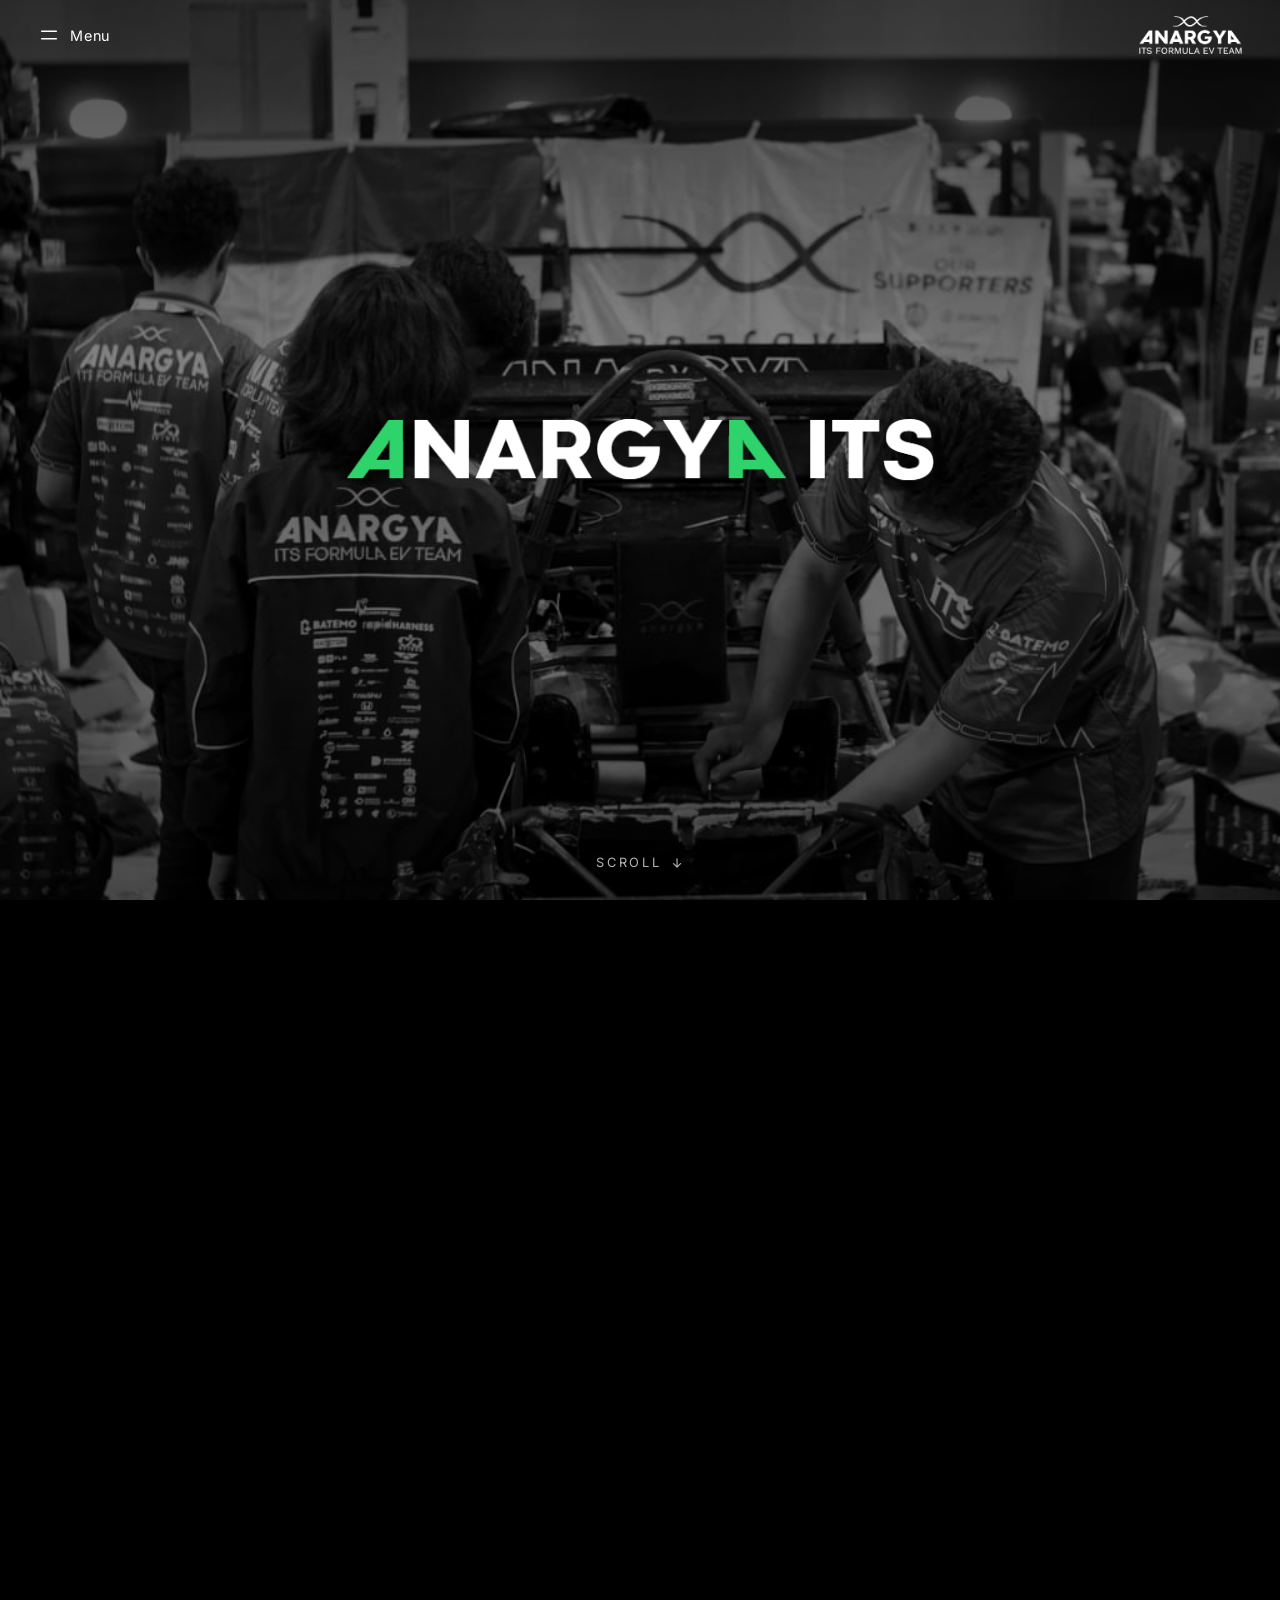
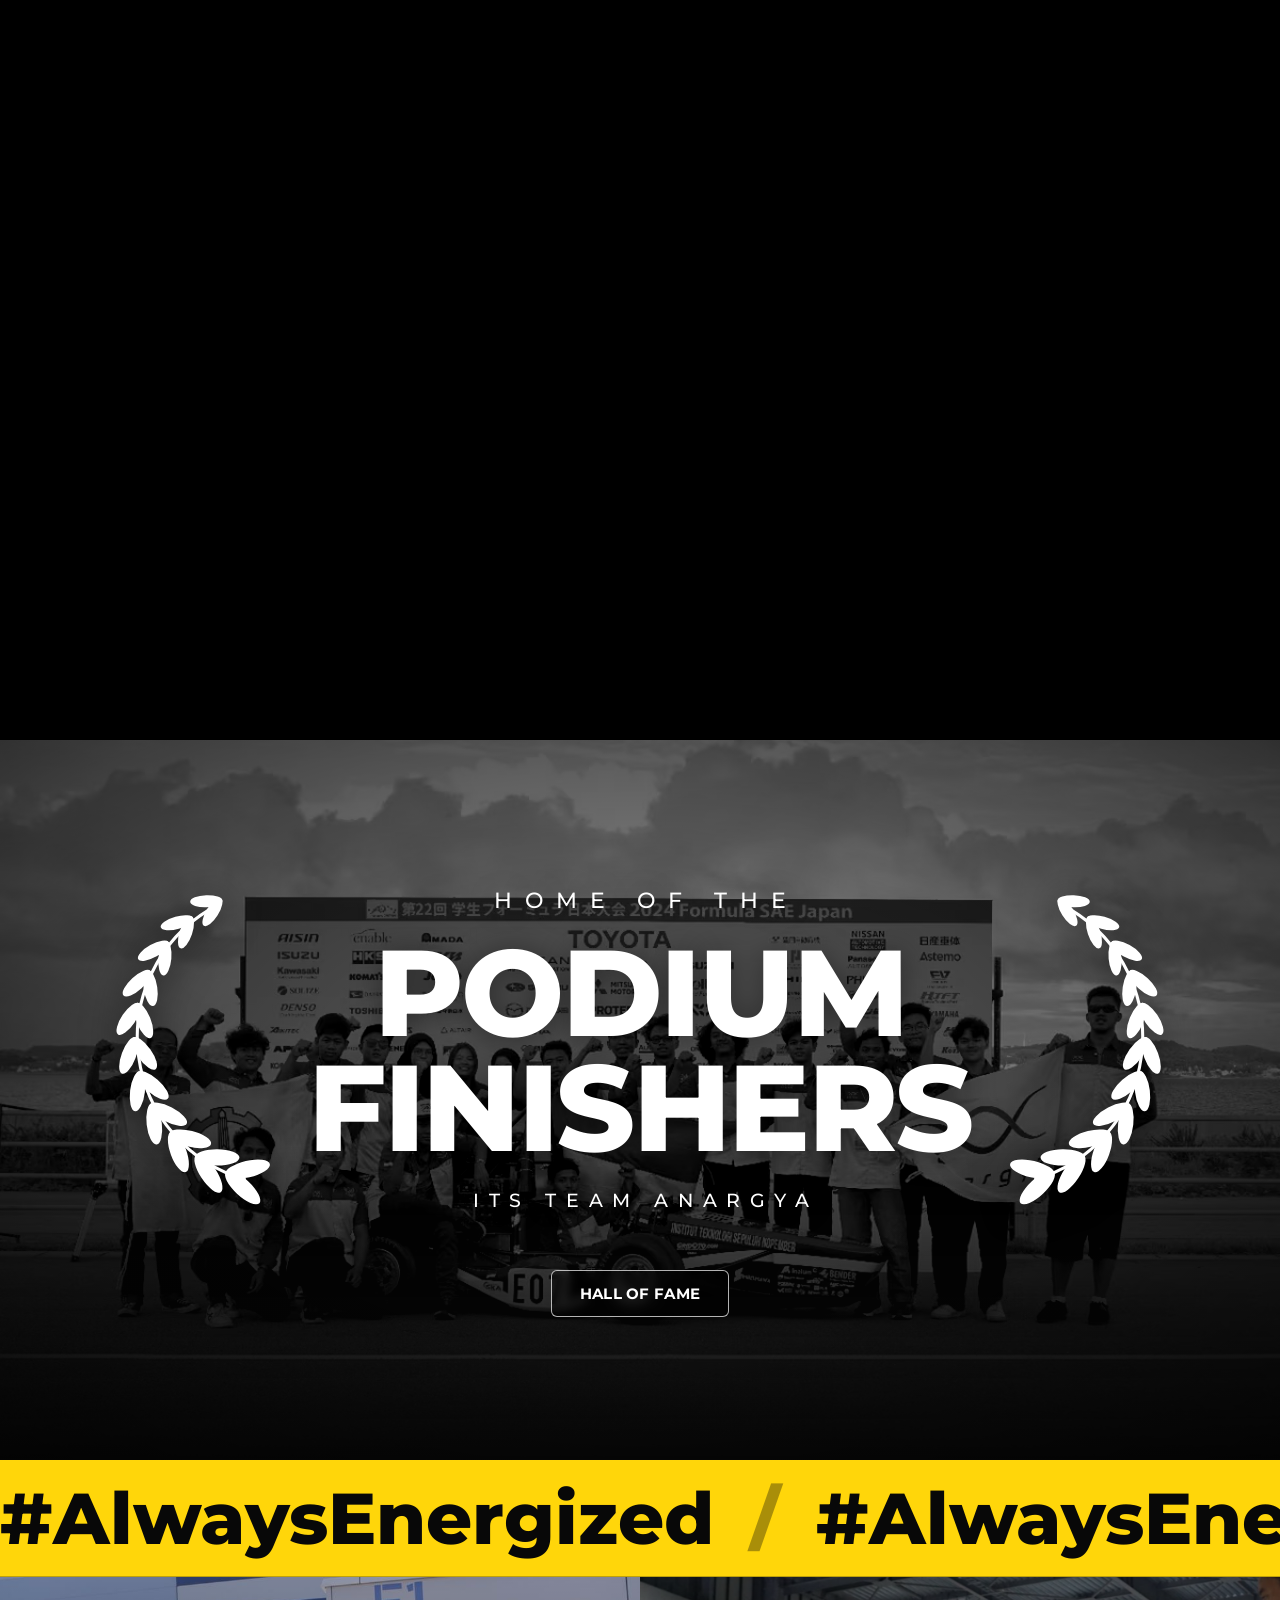
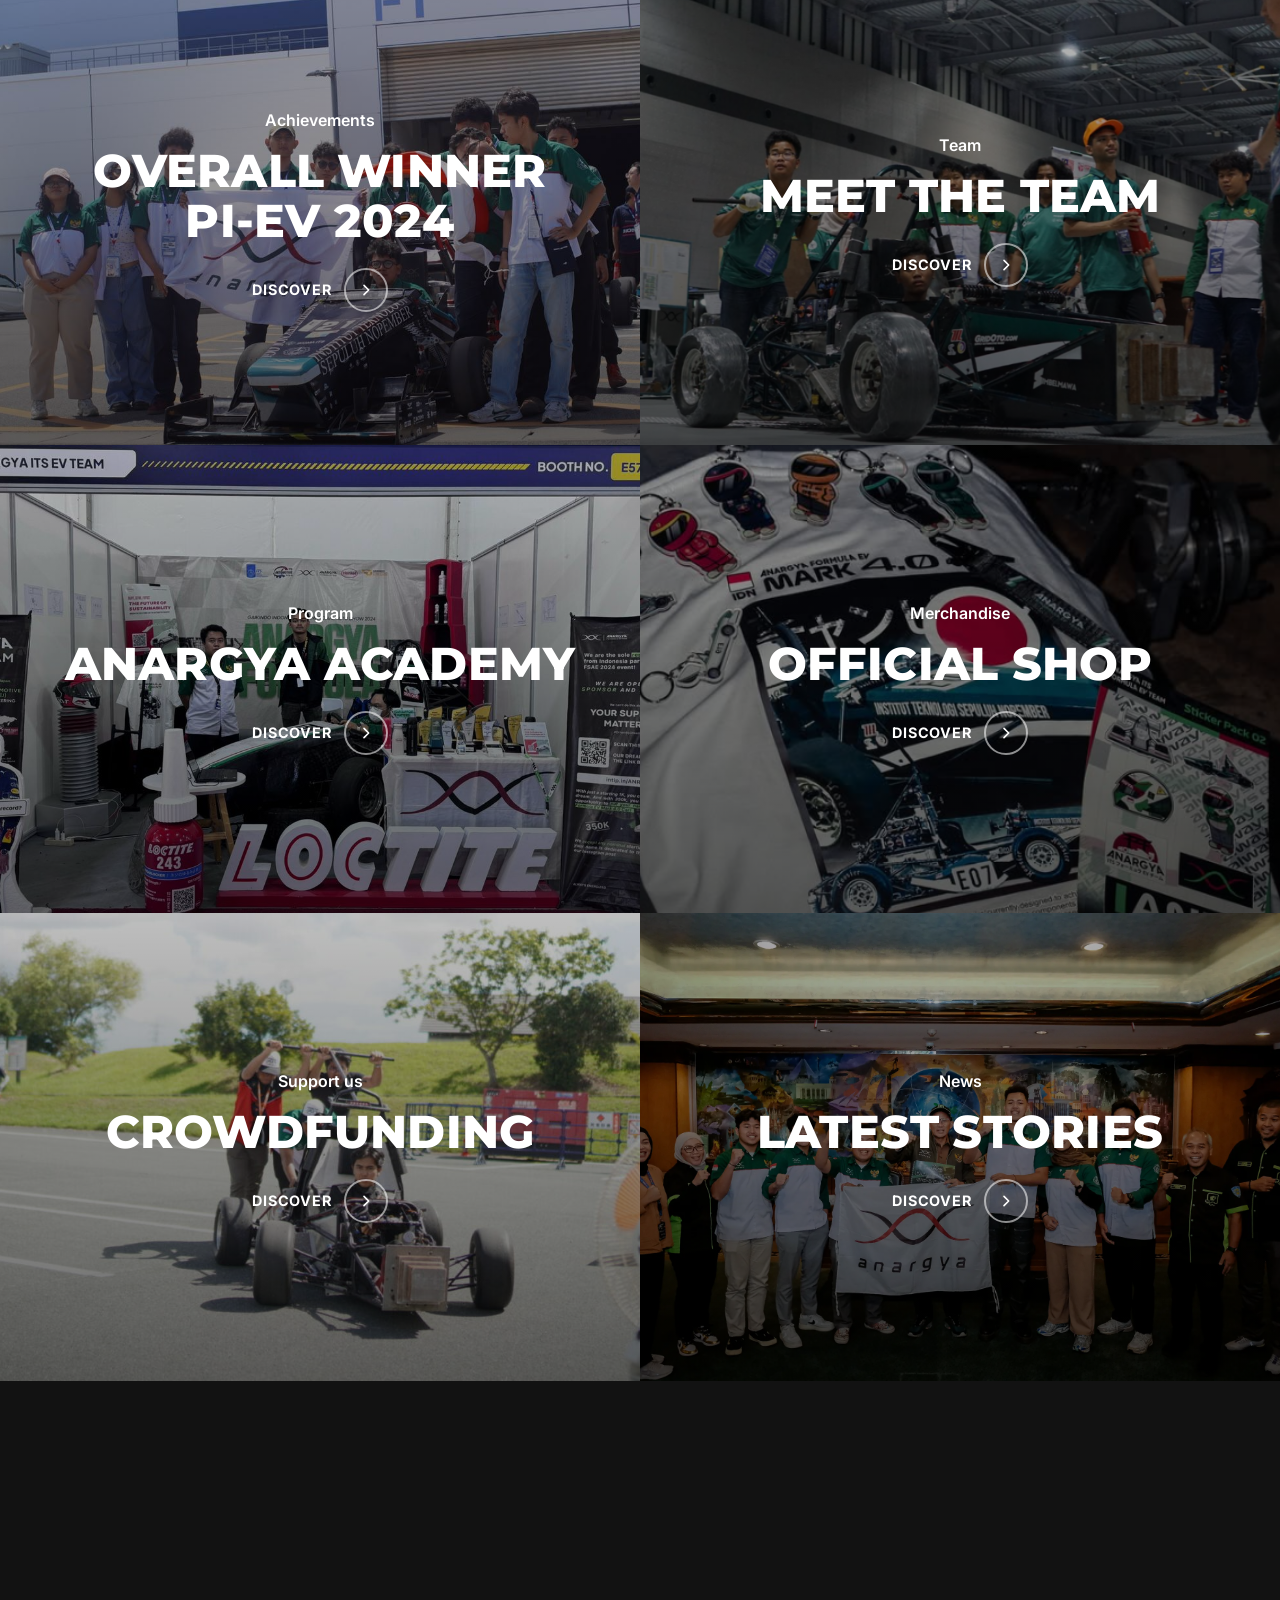
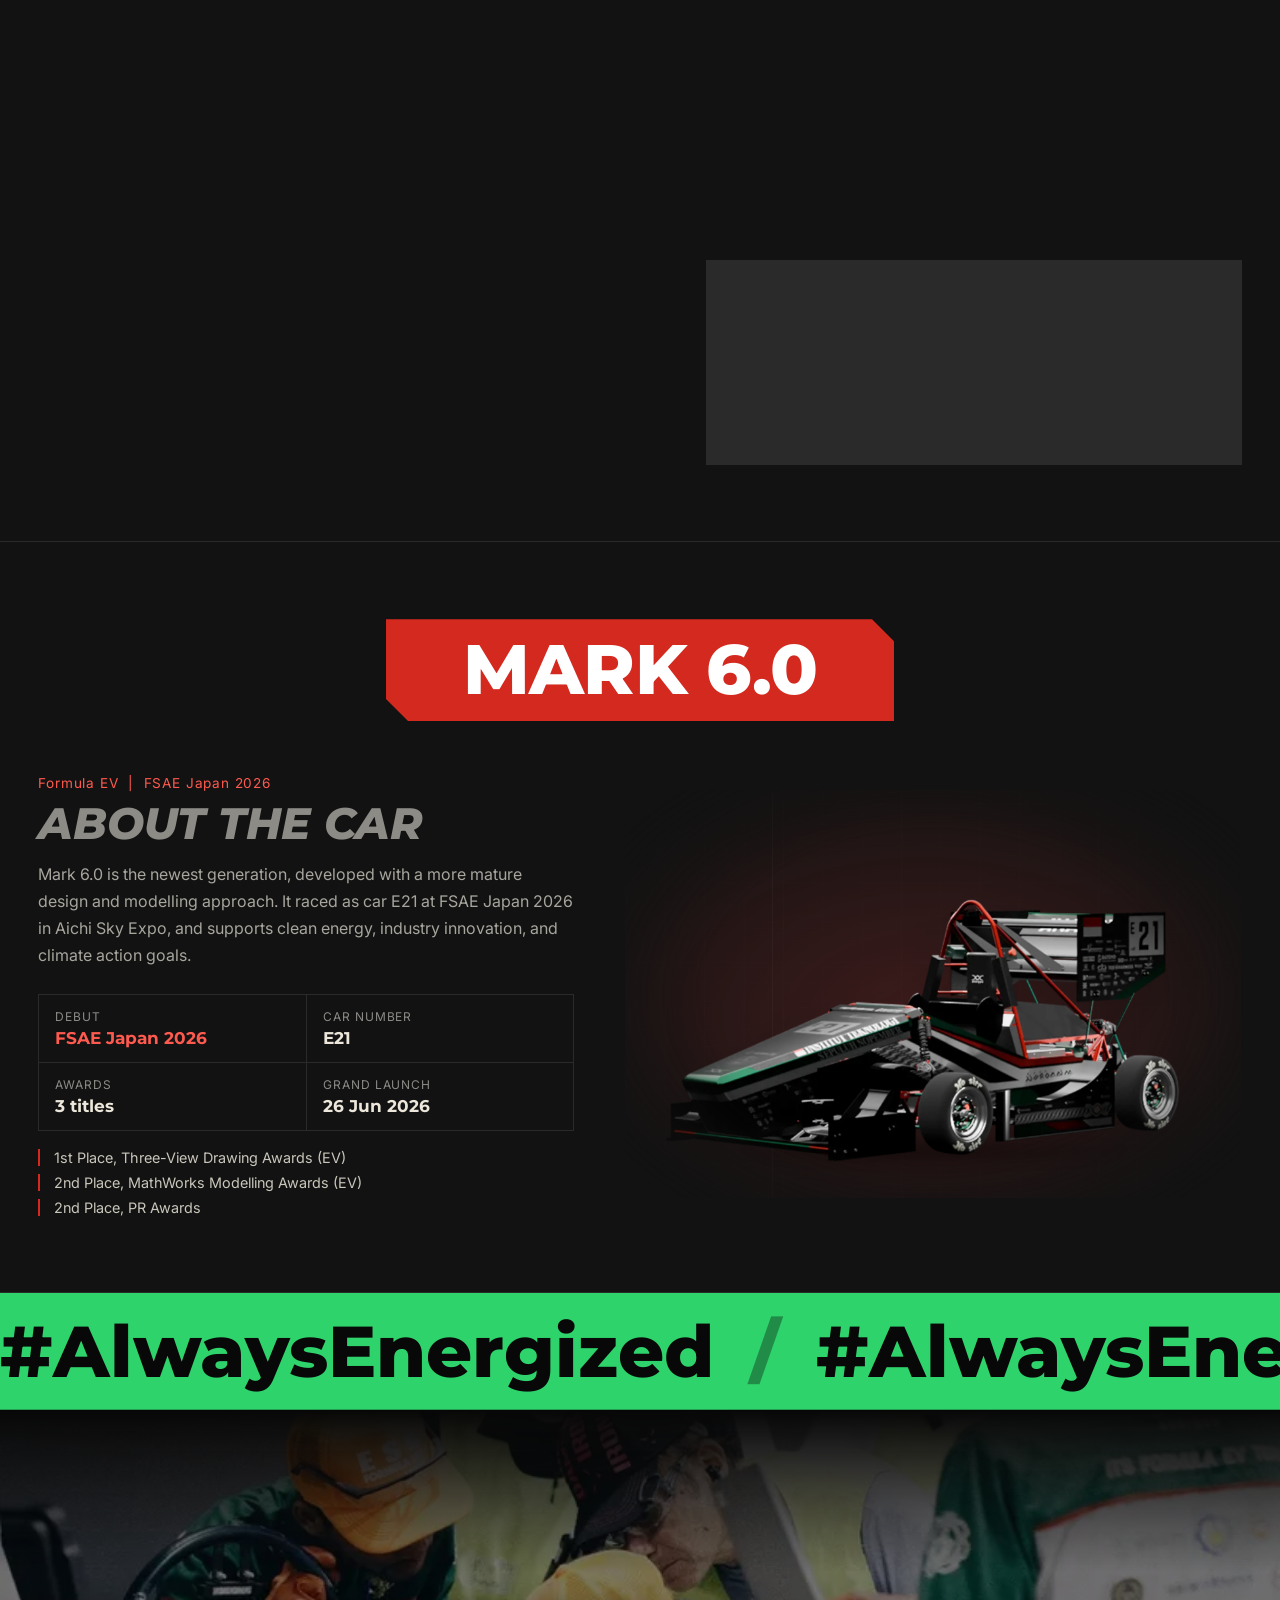
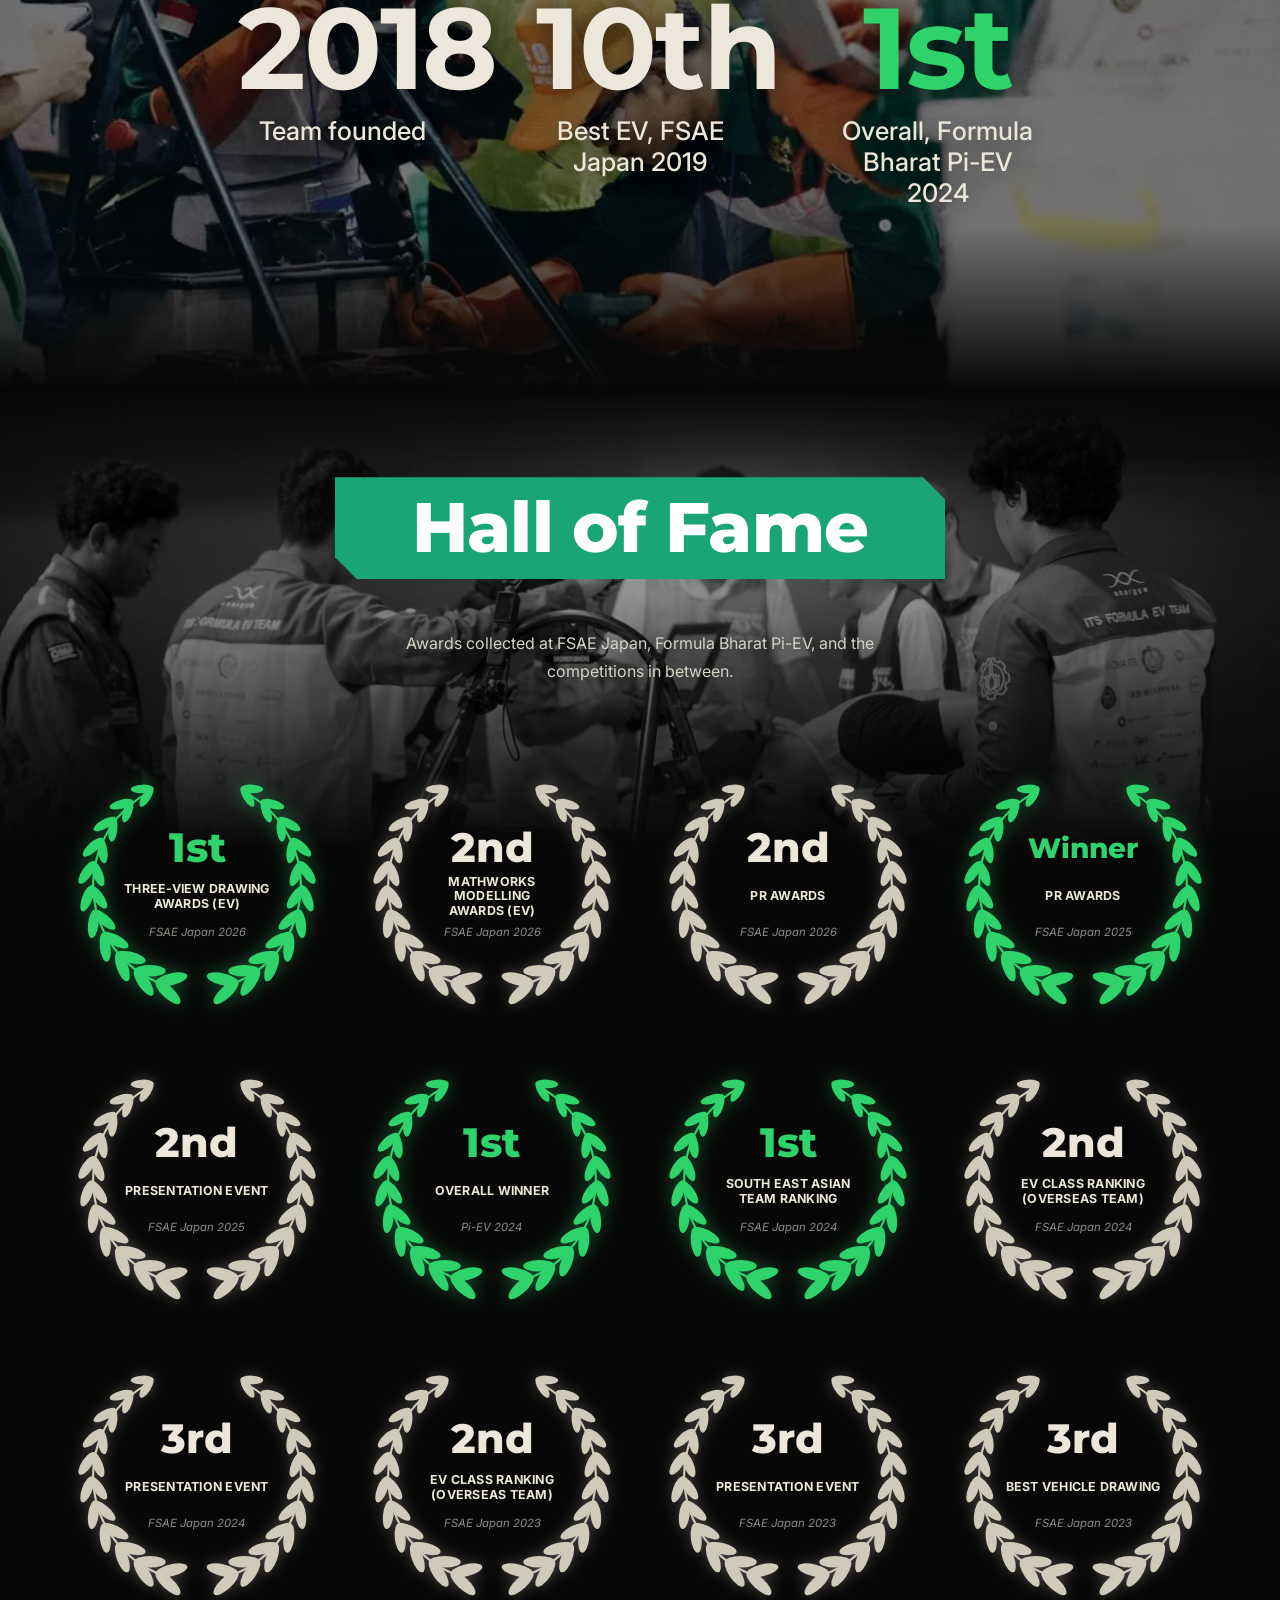
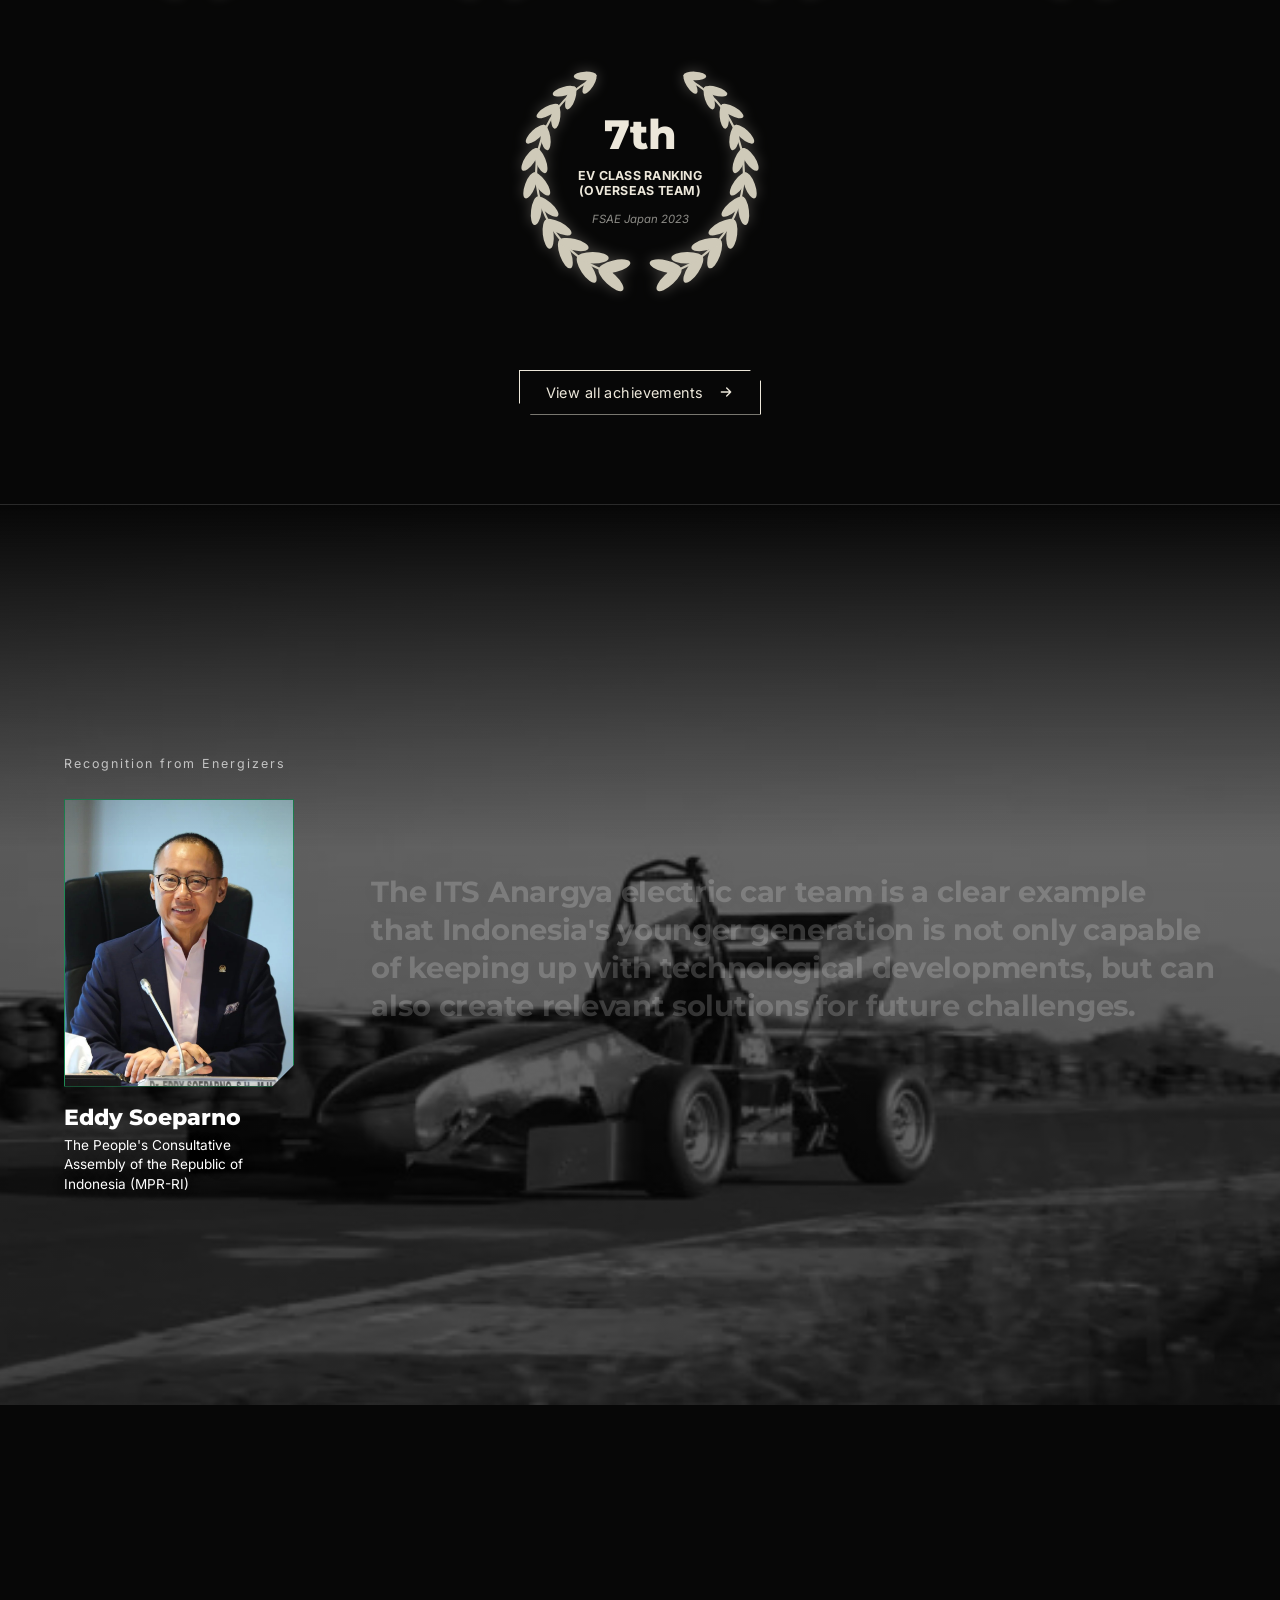
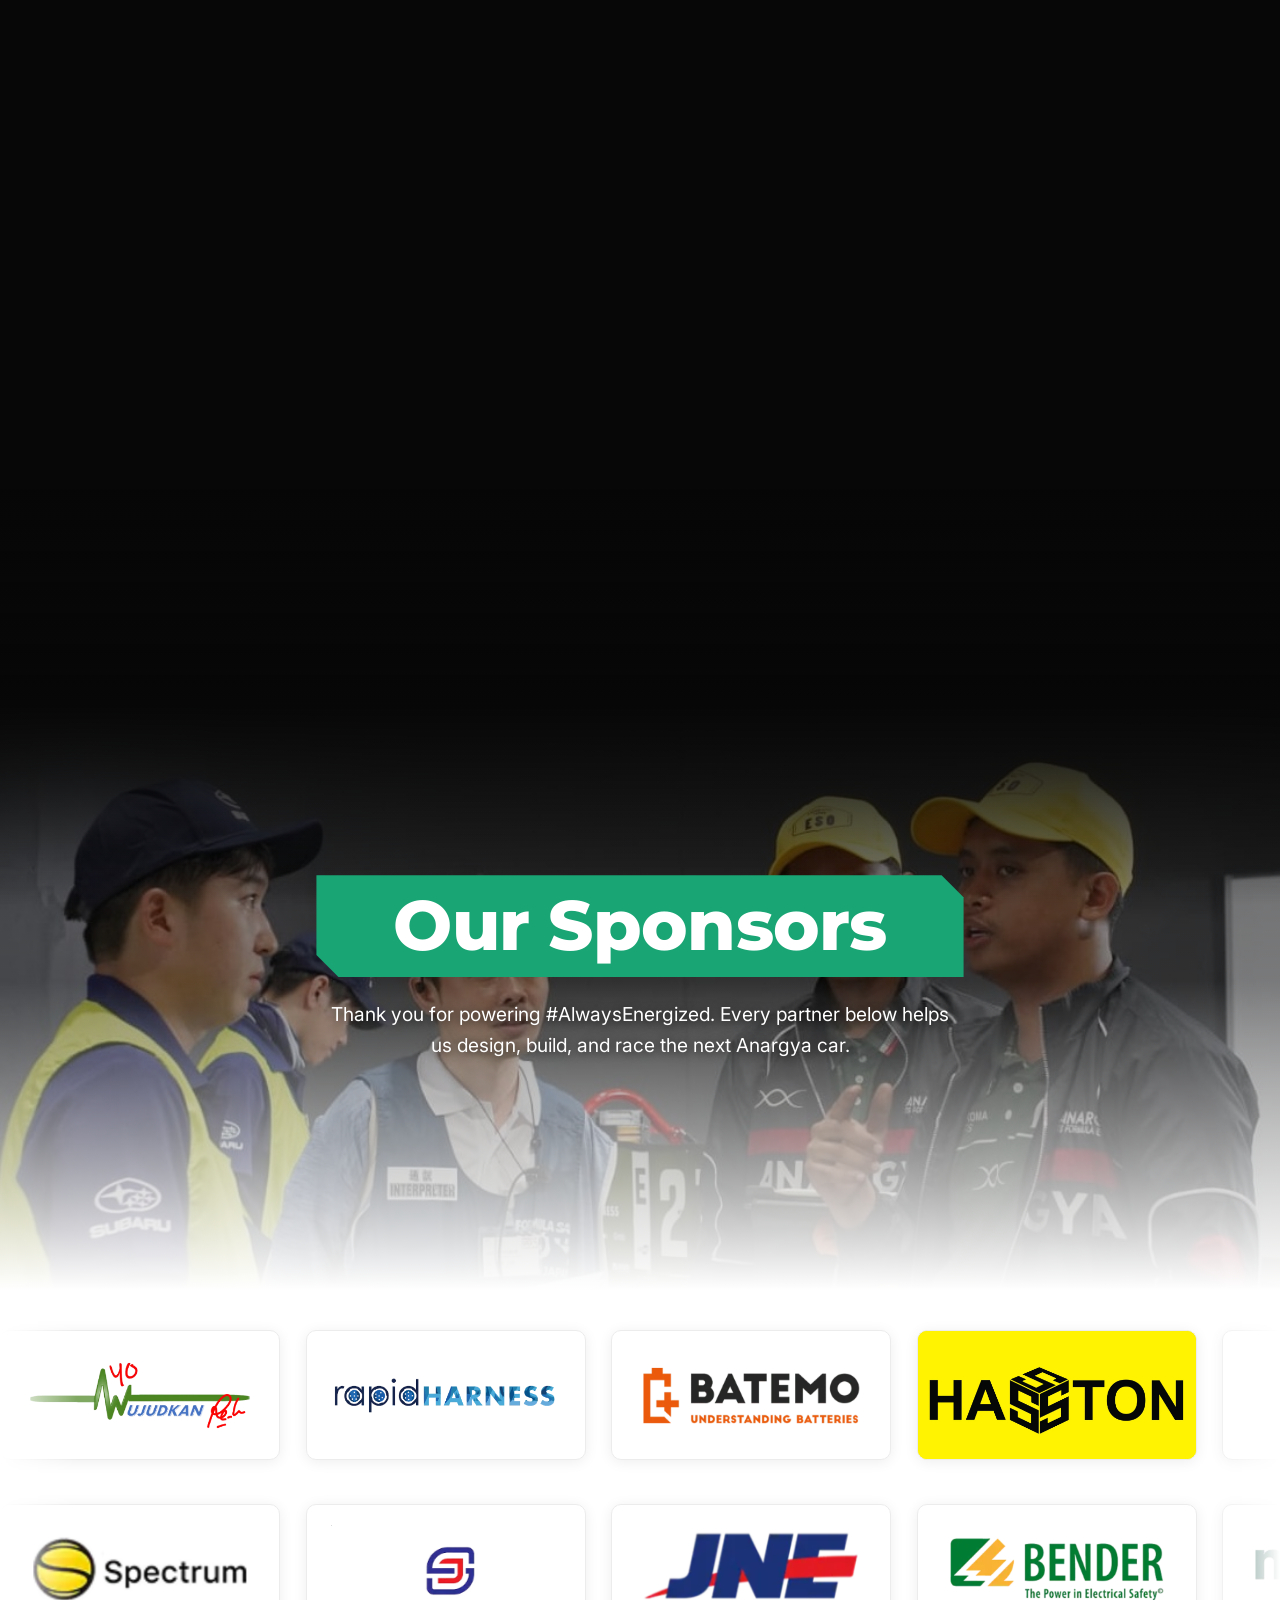
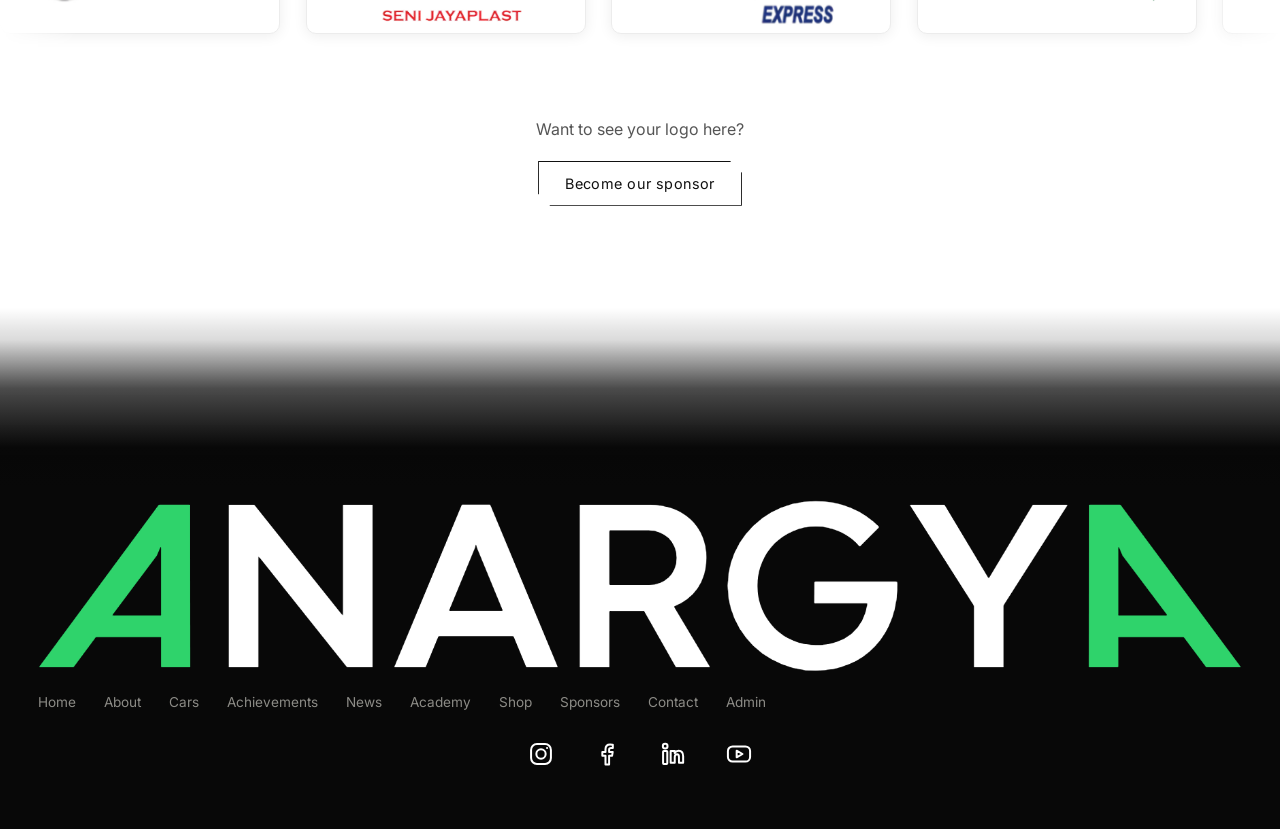
==== commit ec31a3ec: "Tambah loading screen" ====
--- a/anargya-supabase/special task/index.html
+++ b/anargya-supabase/special task/index.html
@@ -16,6 +16,7 @@
   <link rel="stylesheet" href="socials.css">
   <link rel="stylesheet" href="footer-wordmark.css">
   <link rel="stylesheet" href="ach-hero.css">
+  <link rel="stylesheet" href="loader.css">
 </head>
 <body>
 
@@ -48,7 +49,6 @@
 </section>
 
 <main>
-  <!-- HERO PRESTASI (gaya Sapuangin, versi Anargya), foto sama dengan halaman achievements -->
   <section class="ach-top ach-top--home" id="podium">
     <div class="ach-top-bg" style="--img:url(assets/ach/hero.jpg)"></div>
 
@@ -259,5 +259,6 @@
 </div>
 
 <script src="script.js"></script>
+<script src="loader.js"></script>
 </body>
 </html>
--- a/anargya-supabase/special task/style.css
+++ b/anargya-supabase/special task/style.css
@@ -44,7 +44,6 @@
 
 .top, .content, .counter, .dots { position: relative; z-index: 2; }
 
-/* header */
 .top {
   display: grid;
   grid-template-columns: 1fr auto 1fr;
@@ -84,7 +83,6 @@
   background: rgba(255, 255, 255, .12);
 }
 
-/* hero content */
 .content {
   flex: 1;
   display: flex;
@@ -153,7 +151,6 @@
   margin-bottom: -8px;
 }
 
-/* indikator slide: dot + cincin progres hijau */
 .dots {
   display: flex;
   justify-content: center;
@@ -199,7 +196,6 @@
   outline-offset: 3px;
 }
 
-/* menu overlay */
 .menu {
   position: fixed; inset: 0;
   z-index: 10;
@@ -229,7 +225,6 @@
   .swap { animation: none; }
 }
 
-/* ===== versi scroll: hero rata kiri + section luxury ===== */
 :root { --ivory: #ece7da; --racing: #0e2b21; --ash: #8c8b86; --line: #2a2a2a; --c: 12px; }
 html { scroll-behavior: smooth; }
 body { background: #080808; }
@@ -295,7 +290,6 @@
   .dots { bottom: 24px; right: 16px; }
 }
 
-/* ===== grid full layar ala Ferrari ===== */
 .grid { display: grid; grid-template-columns: repeat(2, minmax(0, 1fr)); }
 .tile { position: relative; display: flex; flex-direction: column; align-items: center; justify-content: center; text-align: center; gap: 16px; min-height: clamp(340px, 52vh, 560px); padding: 32px; overflow: hidden; color: #fff; background-color: var(--bg, #111); background-image: linear-gradient(rgba(0,0,0,.25), rgba(0,0,0,.6)), var(--img, none); background-size: cover; background-position: center; }
 .tile small { margin: 0; font-size: 1rem; font-weight: 600; letter-spacing: 0; color: #fff; }
@@ -306,12 +300,10 @@
 .tile:hover .circ { background: var(--green); border-color: var(--green); color: #07140d; }
 .tile:focus-visible { outline: 2px solid var(--green); outline-offset: -4px; }
 
-/* ===== fade in berulang ===== */
 .fx { opacity: 0; transform: translateY(22px); transition: opacity .35s ease, transform .35s ease; }
 .fx.in { opacity: 1; transform: none; transition: opacity .9s ease var(--d, 0s), transform .9s ease var(--d, 0s); }
 @media (prefers-reduced-motion: reduce) { .fx, .fx.in { opacity: 1; transform: none; transition: none; } }
 
-/* ===== section cars gaya Sapuangin ===== */
 .car { position: relative; background: #121212; padding: clamp(40px, 6vw, 88px) clamp(16px, 3vw, 40px); border-bottom: .5px solid var(--line); overflow: hidden; }
 .car-title { --c: 22px; display: block; width: fit-content; margin: 0 auto clamp(24px, 4vw, 56px); padding: 14px clamp(28px, 6vw, 80px); background: var(--ac); color: #fff; text-align: center; font-family: Montserrat, sans-serif; font-weight: 800; font-size: clamp(2rem, 5.5vw, 4.4rem); line-height: 1.05; letter-spacing: -.01em; }
 .car-grid { display: grid; grid-template-columns: 1.15fr 1fr; gap: clamp(20px, 4vw, 64px); align-items: center; }
@@ -343,14 +335,12 @@
   .carinfo p { margin-left: 0; }
 }
 
-/* ===== marquee ===== */
 .marquee { overflow: hidden; border-bottom: .5px solid var(--line); padding: 22px 0; background: #080808; }
 .mq-track { display: flex; width: max-content; gap: 36px; animation: mq 38s linear infinite; font-family: Montserrat, sans-serif; font-weight: 800; font-size: clamp(2rem, 6vw, 4.5rem); line-height: 1; white-space: nowrap; color: transparent; -webkit-text-stroke: .6px #5a5a55; }
 .mq-track .dot { color: var(--green); -webkit-text-stroke: 0; }
 @keyframes mq { to { transform: translateX(-50%); } }
 @media (prefers-reduced-motion: reduce) { .mq-track { animation: none; } }
 
-/* ===== hall of fame ===== */
 .hof { --ac: #19a574; background: #070707; padding: clamp(48px, 7vw, 104px) clamp(16px, 3vw, 40px); border-bottom: .5px solid var(--line); text-align: center; }
 .hof-sub { margin: 0 auto clamp(28px, 5vw, 64px); max-width: 34em; }
 .badges { display: flex; flex-wrap: wrap; justify-content: center; gap: clamp(10px, 2vw, 28px); max-width: 1200px; margin: 0 auto; }
@@ -367,7 +357,6 @@
 .badge-txt em { font-style: italic; font-size: 5cqw; color: var(--ash); }
 .hof-cta { margin-top: clamp(32px, 5vw, 64px); display: inline-flex; align-items: center; gap: 6px; }
 
-/* ===== halaman achievements ===== */
 .achpage { color: var(--ivory); }
 .ach-hero { --ac: #19a574; text-align: center; padding: clamp(110px, 14vw, 170px) clamp(16px, 3vw, 40px) 24px; }
 .ach-hero p { margin: 0 auto; max-width: 36em; }
@@ -385,7 +374,6 @@
 .ach-body h3 { font-family: Montserrat, sans-serif; font-weight: 700; font-size: 1.15rem; line-height: 1.25; margin-bottom: 8px; }
 .ach-body p { font-size: .9rem; line-height: 1.6; }
 
-/* ===== rapikan teks lencana: ukuran seragam, muat di dalam laurel ===== */
 .badge-txt { inset: 16% 21%; display: grid; grid-template-rows: 15cqw 17cqw 5.5cqw; row-gap: 2cqw; align-content: center; justify-items: center; align-items: center; gap: 0; row-gap: 2cqw; }
 .badge-txt b { font-size: 15cqw; line-height: 1; }
 .badge-txt b.w { font-size: 10.5cqw; }
@@ -393,15 +381,14 @@
 .badge-txt em { font-size: 4.2cqw; line-height: 1.2; white-space: nowrap; }
 @media (max-width: 560px) { .badge { width: min(78vw, 320px); } }
 
-/* ===== kutipan: foto hitam putih, teks putih tebal, memudar di atas dan bawah ===== */
 .voices { position: relative; color: #fff; overflow-x: clip; background: #070707; }
 .voice { position: relative; height: 200vh; }
-/* fade dipasang di pembungkus .voice (bukan .voice-pin yang sticky), jadi hanya terlihat saat masuk dan keluar section */
+
 .voice::before, .voice::after { content: ""; position: absolute; left: 0; right: 0; z-index: 2; pointer-events: none; }
 .voice::before { top: 0; height: 38vh; background: linear-gradient(#070707, rgba(7, 7, 7, 0)); }
 .voice::after { bottom: 0; height: 24vh; background: linear-gradient(rgba(7, 7, 7, 0), #070707); }
 .voice-pin { position: sticky; top: 0; height: 100svh; display: flex; flex-direction: column; justify-content: center; padding: 96px clamp(16px, 5vw, 80px) 56px; overflow: hidden; background: #070707; }
-/* foto latar di lapisan sendiri supaya hanya latar yang hitam putih (foto Eddy tetap berwarna) */
+
 .voice-pin::before { content: ""; position: absolute; inset: 0; z-index: 0; background: linear-gradient(rgba(0, 0, 0, .55), rgba(0, 0, 0, .65)), var(--bg, url("assets/voices/bg.jpg")) center / cover no-repeat; filter: grayscale(1); }
 .v-deco { display: none; }
 main .v-eyebrow { position: relative; z-index: 1; max-width: 1300px; width: 100%; margin: 0 auto 28px; color: #fff; }
@@ -425,13 +412,11 @@
   .v-quote { font-size: 1.2rem; }
 }
 
-/* ===== PWA: tombol install ===== */
+
 .install-btn { margin-top: 18px; background: none; border: 1px solid rgba(236,231,218,.5); color: var(--ivory); padding: 10px 22px; font: inherit; font-size: .85rem; letter-spacing: .04em; cursor: pointer; transition: background .25s, color .25s; }
 .install-btn:hover { background: var(--ivory); color: #080808; }
 .install-btn[hidden] { display: none; }
 
-
-/* ===== hero baru: wordmark dulu, deskripsi muncul saat scroll ===== */
 .hero2 { --mark: 1; --color: 0; --story: 0; --bright1: .6; position: relative; height: 260vh; background: #000; }
 .hero2-pin { position: sticky; top: 0; height: 100svh; overflow: hidden; }
 .hero2-bg { position: absolute; inset: 0; background-size: cover; background-position: center; }
@@ -447,22 +432,19 @@
 .hero2-story p { max-width: 54em; font-size: clamp(1rem, 1.5vw, 1.3rem); line-height: 1.65; color: #fff; text-shadow: 0 2px 20px rgba(0,0,0,.6); }
 @media (max-width: 760px) { .hero2 { height: 240vh; } }
 
-/* navbar: menu kiri, logo kanan */
+
 .top { grid-template-columns: 1fr auto; }
 .logo { justify-self: end; display: block; }
 .logo img { display: block; height: 38px; width: auto; }
 @media (max-width: 640px) { .logo img { height: 30px; } }
 
-/* marquee: background hijau, teks hitam */
 .marquee { background: var(--green); border-bottom-color: rgba(0, 0, 0, .25); }
 .mq-track { color: #080808; -webkit-text-stroke: 0; }
 .mq-track .dot { color: rgba(8, 8, 8, .35); }
 
-/* marquee kuning (di antara hero dan grid): teks hitam, jalan ke kiri */
 .marquee.y { background: #ffd60a; border-bottom-color: rgba(0, 0, 0, .25); }
 .marquee.y .mq-track { animation-duration: 34s; }
 
-/* stats: angka besar, tanpa kotak */
 .stats {
   display: flex;
   justify-content: center;
@@ -495,7 +477,6 @@
   .stats > div { border-bottom: 0; }
 }
 
-/* stats: foto latar berwarna, memudar di atas dan bawah */
 .stats { position: relative; isolation: isolate; padding-block: clamp(96px, 14vw, 200px); }
 .stats::before {
   content: "";
@@ -511,7 +492,6 @@
 }
 .stats b, .stats span { text-shadow: 0 2px 24px rgba(0, 0, 0, .55); }
 
-/* hall of fame: foto hitam putih di atas, memudar ke hitam */
 .hof { position: relative; isolation: isolate; }
 .hof::before {
   content: "";
@@ -527,7 +507,6 @@
 }
 .hof-sub { color: #d6d3c8; text-shadow: 0 1px 14px rgba(0, 0, 0, .6); }
 
-/* achievements: foto hitam putih di hero, memudar ke hitam */
 .ach-hero { position: relative; isolation: isolate; }
 .ach-hero::before {
   content: "";
@@ -542,7 +521,7 @@
 }
 .ach-hero p { color: #d6d3c8; text-shadow: 0 1px 14px rgba(0, 0, 0, .6); }
 
-/* fade putih (sponsors) -> hitam (footer), hanya di halaman yang punya section sponsors */
+
 main:has(> .sp-section) + .foot {
   position: relative;
   padding-top: clamp(120px, 15vw, 220px);
--- a/anargya-supabase/special task/sponsors.css
+++ b/anargya-supabase/special task/sponsors.css
@@ -1,7 +1,5 @@
-/* ===== section sponsors di home: hero foto + latar putih + 2 baris berjalan otomatis ===== */
 .sp-section { background: #fff; }
 
-/* hero: judul hijau ala Hall of Fame, foto berwarna yang memudar ke putih di bawah */
 .sp-hero {
   --ac: #19a574;
   position: relative; display: grid; justify-items: center; gap: 22px; text-align: center; overflow: hidden;
@@ -9,14 +7,14 @@
   background: #fff var(--img) center top / cover no-repeat;
   color: #fff;
 }
-/* gelapkan foto sedikit supaya teks putih terbaca */
+
 .sp-hero::before {
   content: ""; position: absolute; inset: 0; z-index: 0;
   background:
     linear-gradient(#070707, rgba(7, 7, 7, 0) clamp(100px, 16vw, 200px)),
     linear-gradient(rgba(0, 0, 0, .55), rgba(0, 0, 0, .3));
 }
-/* memudar ke putih di bagian bawah, menyatu dengan area logo */
+
 .sp-hero::after {
   content: ""; position: absolute; left: 0; right: 0; bottom: -1px; height: 55%; z-index: 0;
   background: linear-gradient(rgba(255, 255, 255, 0), #fff 92%);
@@ -25,10 +23,8 @@
 .sp-hero .car-title { margin-bottom: 0; }
 .sp-hero p { max-width: 640px; margin: 0; font-size: clamp(1rem, 1.6vw, 1.2rem); line-height: 1.6; color: #fff; text-shadow: 0 1px 10px rgba(0, 0, 0, .7); }
 
-/* area logo: putih penuh */
 .sp-wrap { background: #fff; padding: 0 0 clamp(56px, 8vw, 110px); }
 
-/* 2 baris yang berjalan sendiri (baris 2 arah sebaliknya), berhenti saat di-hover */
 .sp-row {
   overflow: hidden;
   padding: 14px 0 30px;
@@ -64,7 +60,7 @@
   .sp-track { animation-duration: 45s; }
   .sp-row.rtl .sp-track { animation-duration: 50s; }
 }
-/* kalau user mematikan animasi: berhenti jalan, tapi baris tetap bisa digeser manual */
+
 @media (prefers-reduced-motion: reduce) {
   .sp-card { transition: none; }
   .sp-track { animation: none; }
--- a/anargya-supabase/special task/socials.css
+++ b/anargya-supabase/special task/socials.css
@@ -1,4 +1,3 @@
-/* Social icons (outline style) */
 .socials{display:flex;justify-content:center;align-items:center;gap:22px;margin:22px 0 6px;flex-wrap:wrap}
 .socials a{display:inline-flex;width:44px;height:44px;align-items:center;justify-content:center;color:#fff;border-radius:50%;transition:transform .2s,color .2s,background .2s}
 .socials svg{width:28px;height:28px;fill:none;stroke:currentColor;stroke-width:1.7;stroke-linejoin:round;stroke-linecap:round}
--- a/anargya-supabase/special task/footer-wordmark.css
+++ b/anargya-supabase/special task/footer-wordmark.css
@@ -1,4 +1,4 @@
-/* Wordmark ANARGYA di footer: A miring awal & akhir hijau, sisanya putih (tanpa hover) */
+
 .giant {
   position: relative;
   width: 100%;
--- a/anargya-supabase/special task/ach-hero.css
+++ b/anargya-supabase/special task/ach-hero.css
@@ -1,7 +1,6 @@
-/* ===== hero achievements gaya Sapuangin, versi Anargya ===== */
+
 .ach-top { position: relative; isolation: isolate; min-height: 100svh; display: flex; flex-direction: column; align-items: center; justify-content: center; gap: clamp(28px, 6vh, 64px); padding: 110px clamp(16px, 4vw, 60px) 90px; color: #fff; overflow: hidden; background: #080808; }
 
-/* foto hitam putih + fade ke warna background halaman */
 .ach-top-bg { position: absolute; inset: 0; z-index: -1; background: var(--img) center 30% / cover no-repeat #111; filter: grayscale(1) brightness(.5) contrast(1.1);
   -webkit-mask-image: linear-gradient(to bottom, #000 0%, #000 55%, transparent 100%);
           mask-image: linear-gradient(to bottom, #000 0%, #000 55%, transparent 100%); }
@@ -24,9 +23,9 @@
   .ach-eyebrow, .ach-sub { letter-spacing: .35em; margin-right: -.35em; }
 }
 
-/* blok .ach-hero lama: sekarang cuma jadi baris filter di bawah hero baru */
+
 .ach-hero { padding-top: 24px; padding-bottom: 8px; }
 .ach-hero::before { display: none; }
 
-/* versi di homepage (di bawah grid): tidak perlu setinggi layar penuh */
+
 .ach-top--home { min-height: 80svh; padding-top: 80px; padding-bottom: 80px; }
--- a/anargya-supabase/special task/loader.css
+++ b/anargya-supabase/special task/loader.css
@@ -0,0 +1,49 @@
+#anl-loader, #anl-loader * { box-sizing: border-box; }
+#anl-loader {
+  position: fixed; inset: 0; margin: 0; padding: 0;
+  display: grid; place-items: center;
+  font-family: Inter, system-ui, sans-serif !important;
+  background: #121212 !important;
+  z-index: 2147483647 !important;
+  transition: opacity .5s ease, visibility .5s ease;
+}
+#anl-loader.hide { opacity: 0; visibility: hidden; pointer-events: none; }
+
+.anl-track {
+  position: relative;
+  width: min(540px, 92vw); height: 260px;
+    display: grid; place-items: center;
+}
+.anl-content {
+  position: relative; z-index: 1;
+  display: flex; flex-direction: column; align-items: center;
+  width: min(250px, 66vw); margin-top: 20px;
+}
+.anl-logo { width: 120px; height: auto; display: block; }
+.anl-name {
+  margin: 8px 0 0; color: #22c55e; font-family: inherit;
+  font-size: 11px; font-weight: 400; letter-spacing: .3em;
+  text-transform: uppercase; white-space: nowrap;
+}
+.anl-bar {
+  width: 100%; height: 2px; margin-top: 42px;
+  background: rgba(255,255,255,.06); overflow: hidden;
+}
+.anl-bar > span {
+  display: block; height: 100%; width: 0%;
+  background: #22c55e; transition: width .25s ease-out;
+}
+.anl-percent {
+  margin-top: 14px; color: #b5b5b5;
+  font-size: 13px; font-variant-numeric: tabular-nums;
+}
+
+@media (max-width: 480px) {
+  .anl-track { height: 220px; }
+    .anl-logo { width: 100px; }
+  .anl-name { font-size: 9px; }
+  .anl-bar { margin-top: 32px; }
+}
+@media (prefers-reduced-motion: reduce) {
+  #anl-loader, .anl-bar > span { transition: none; }
+}
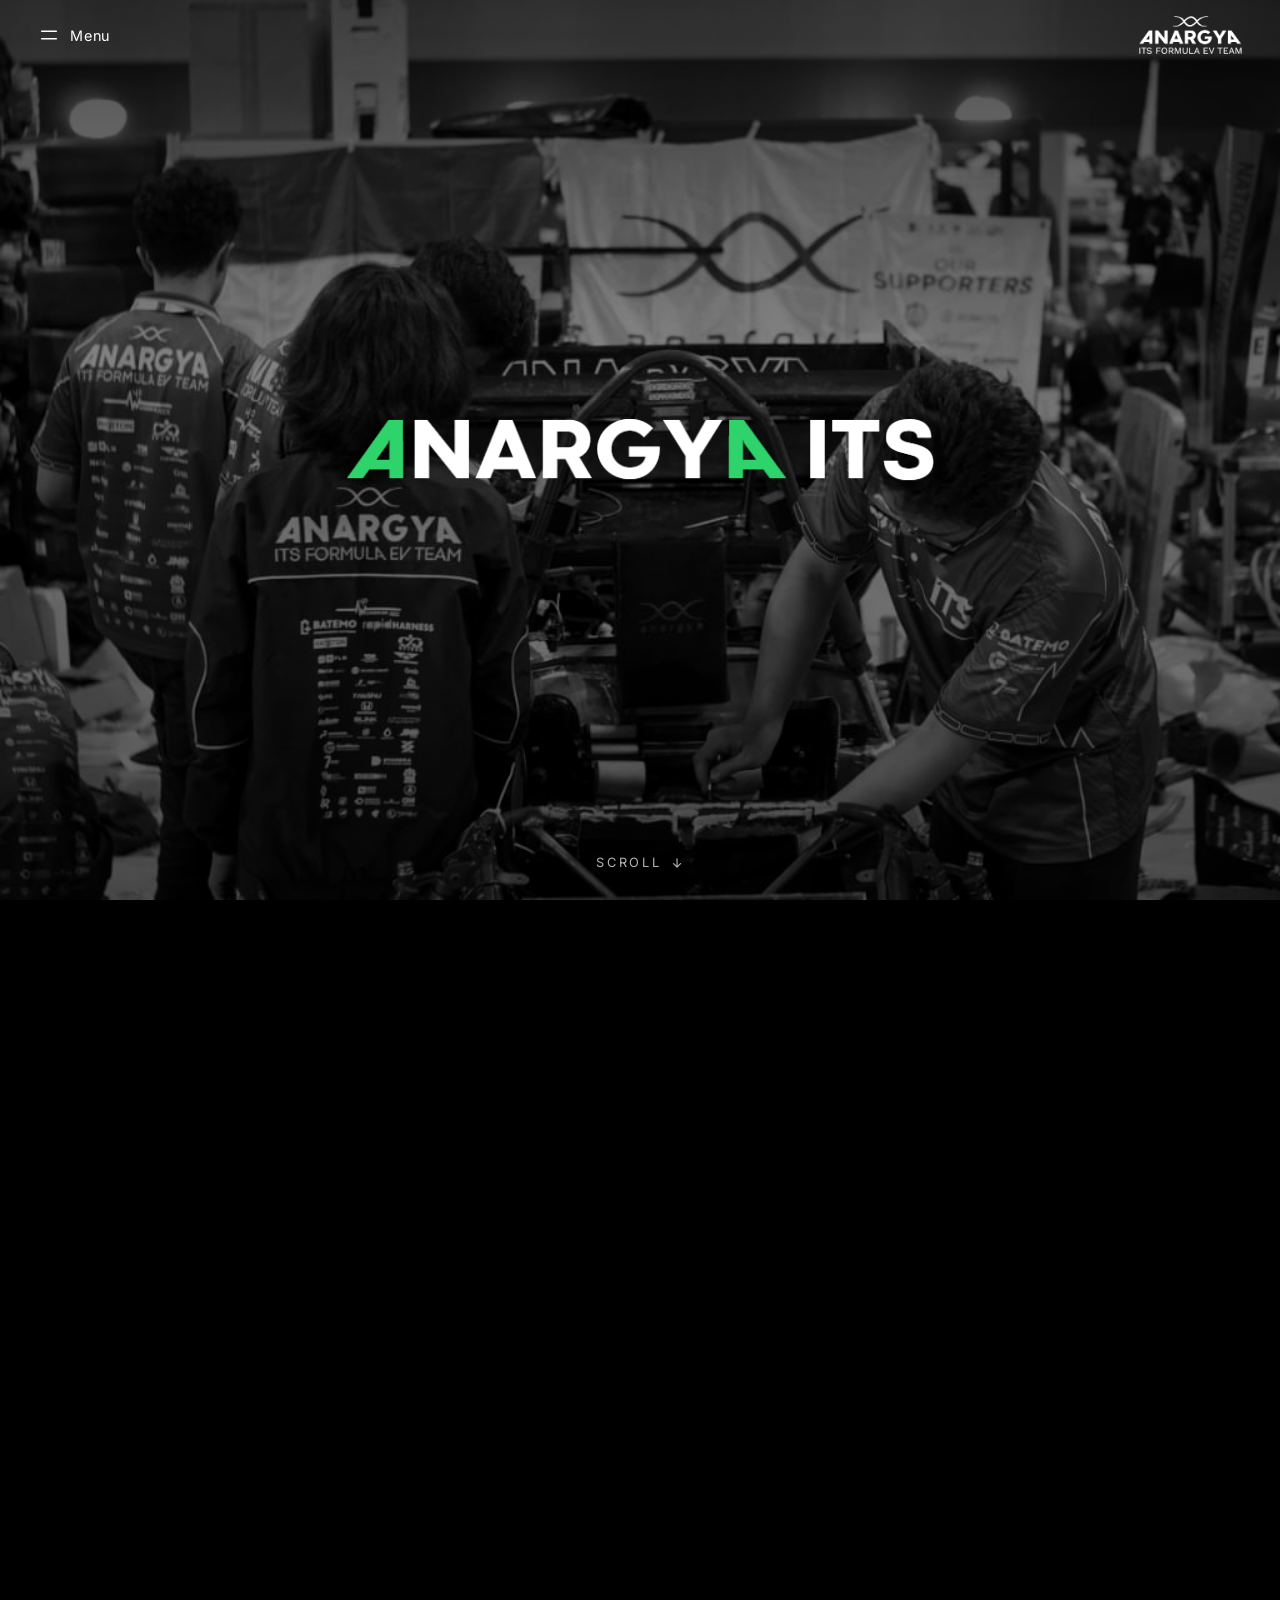
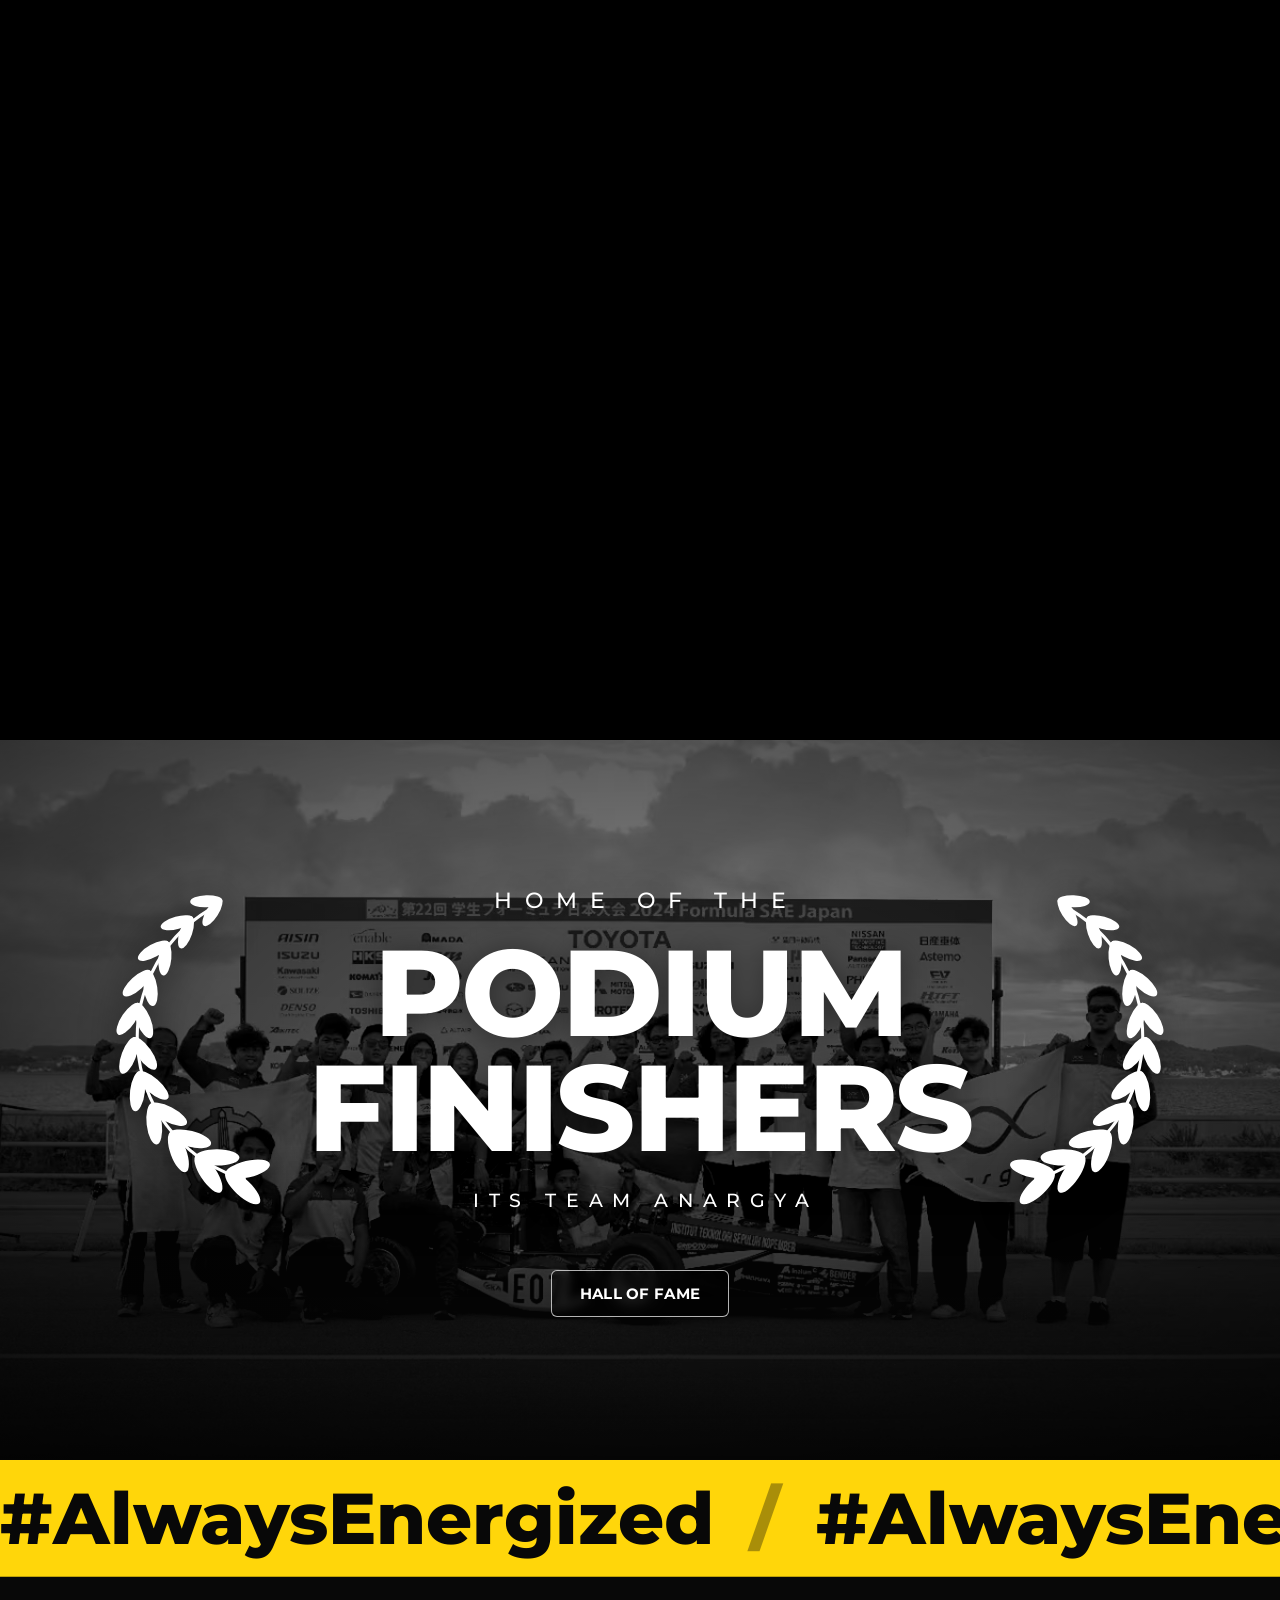
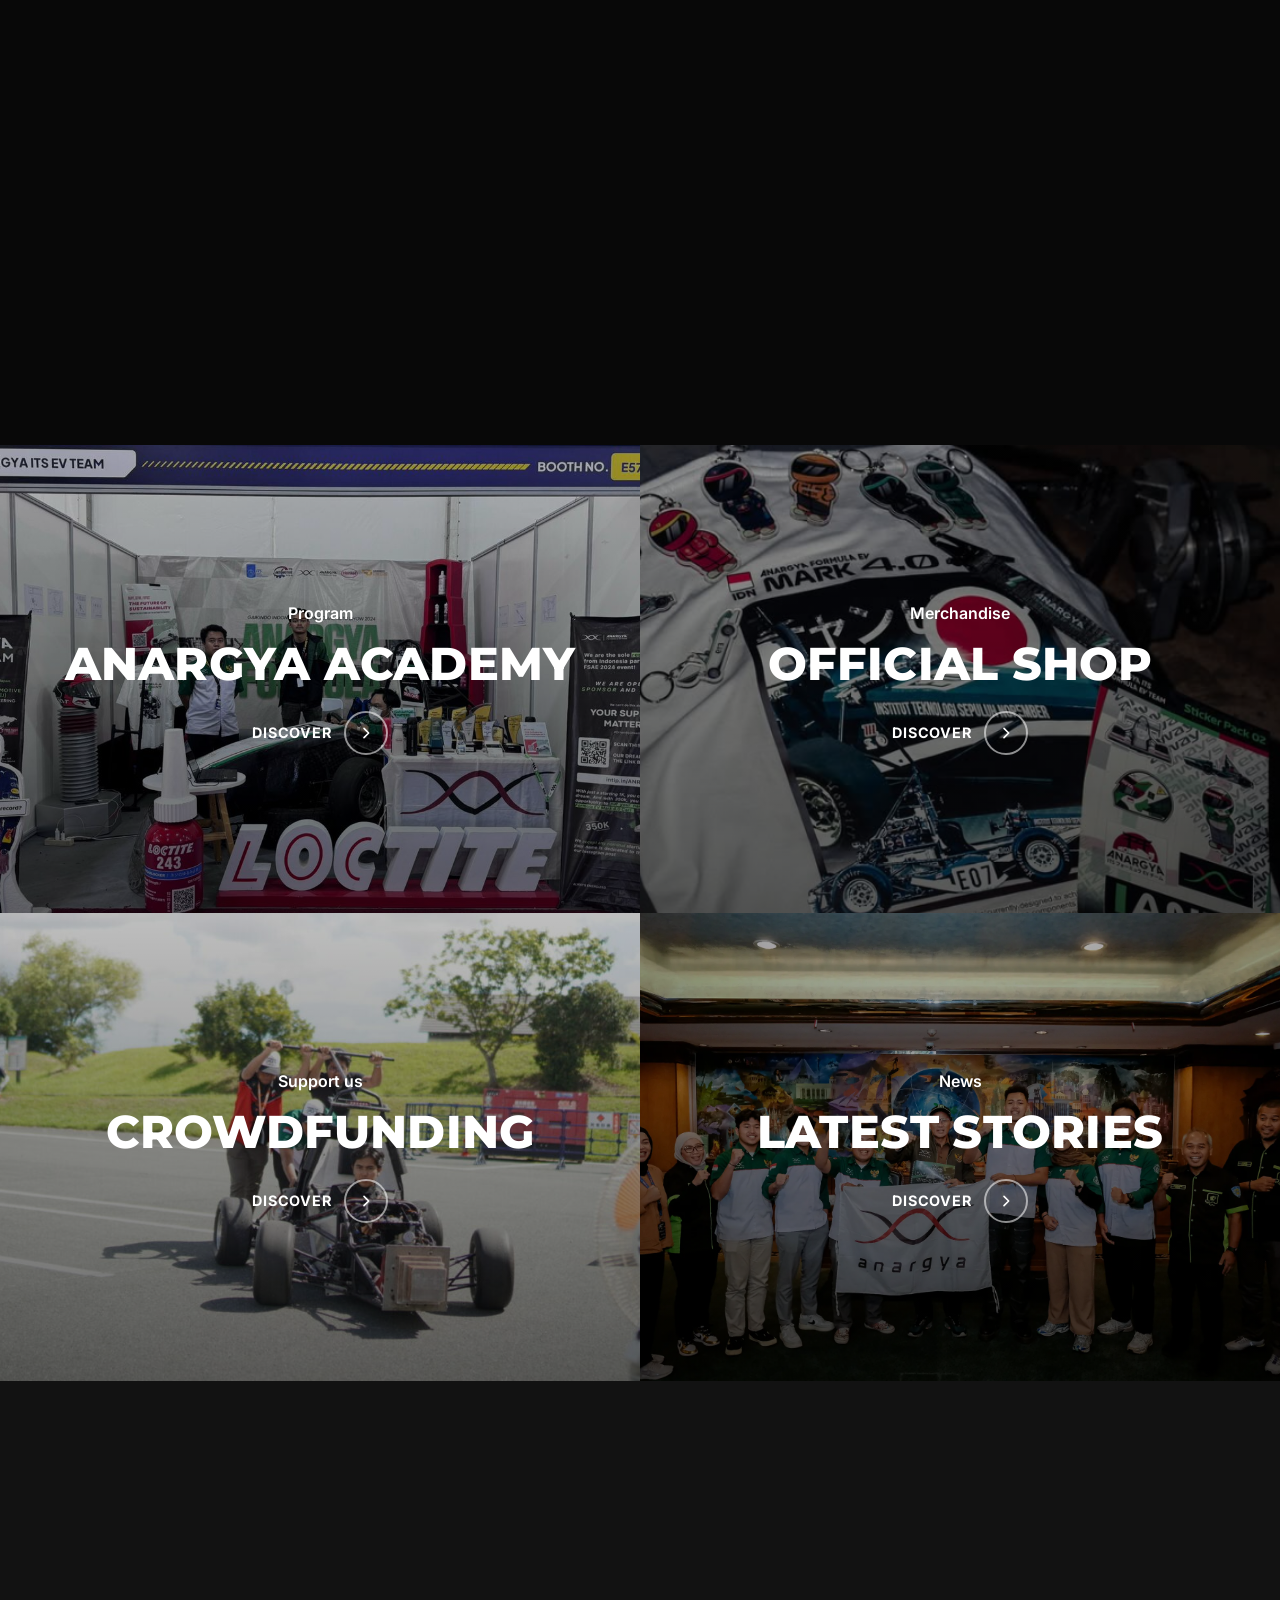
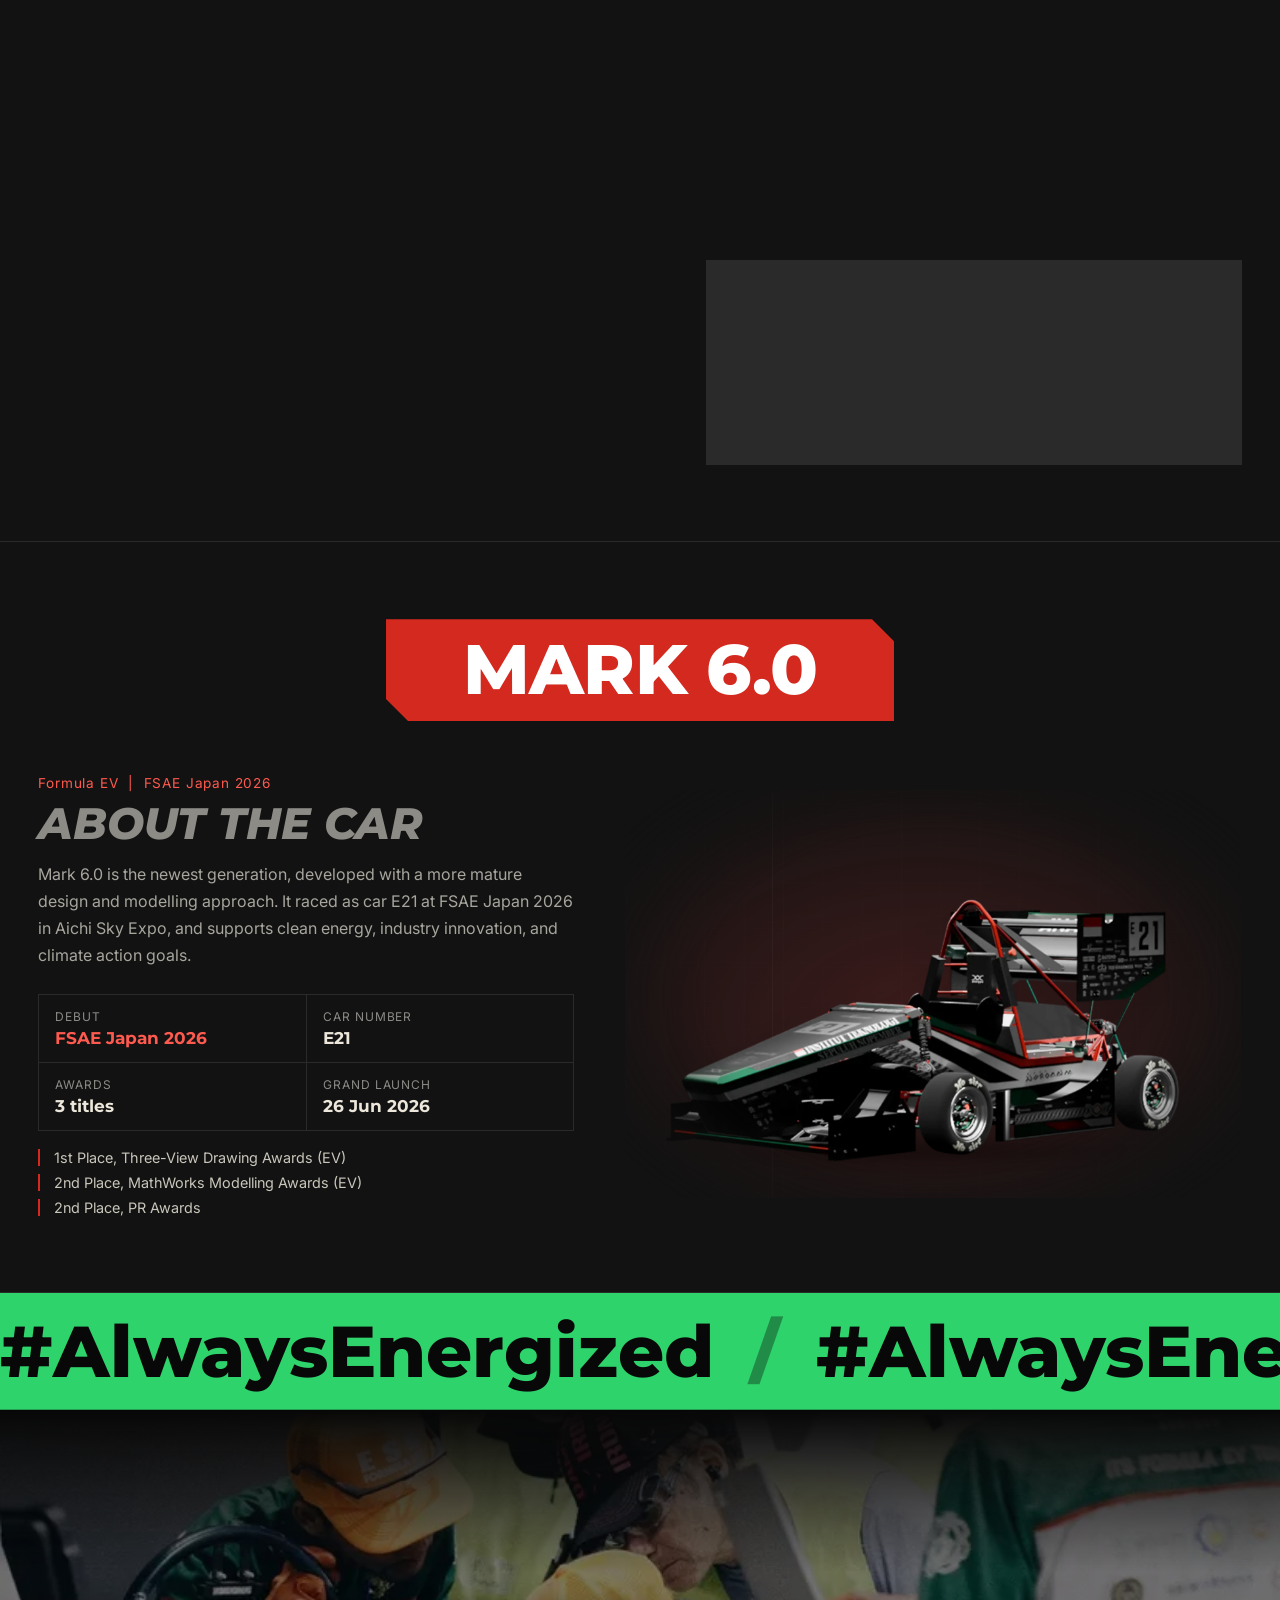
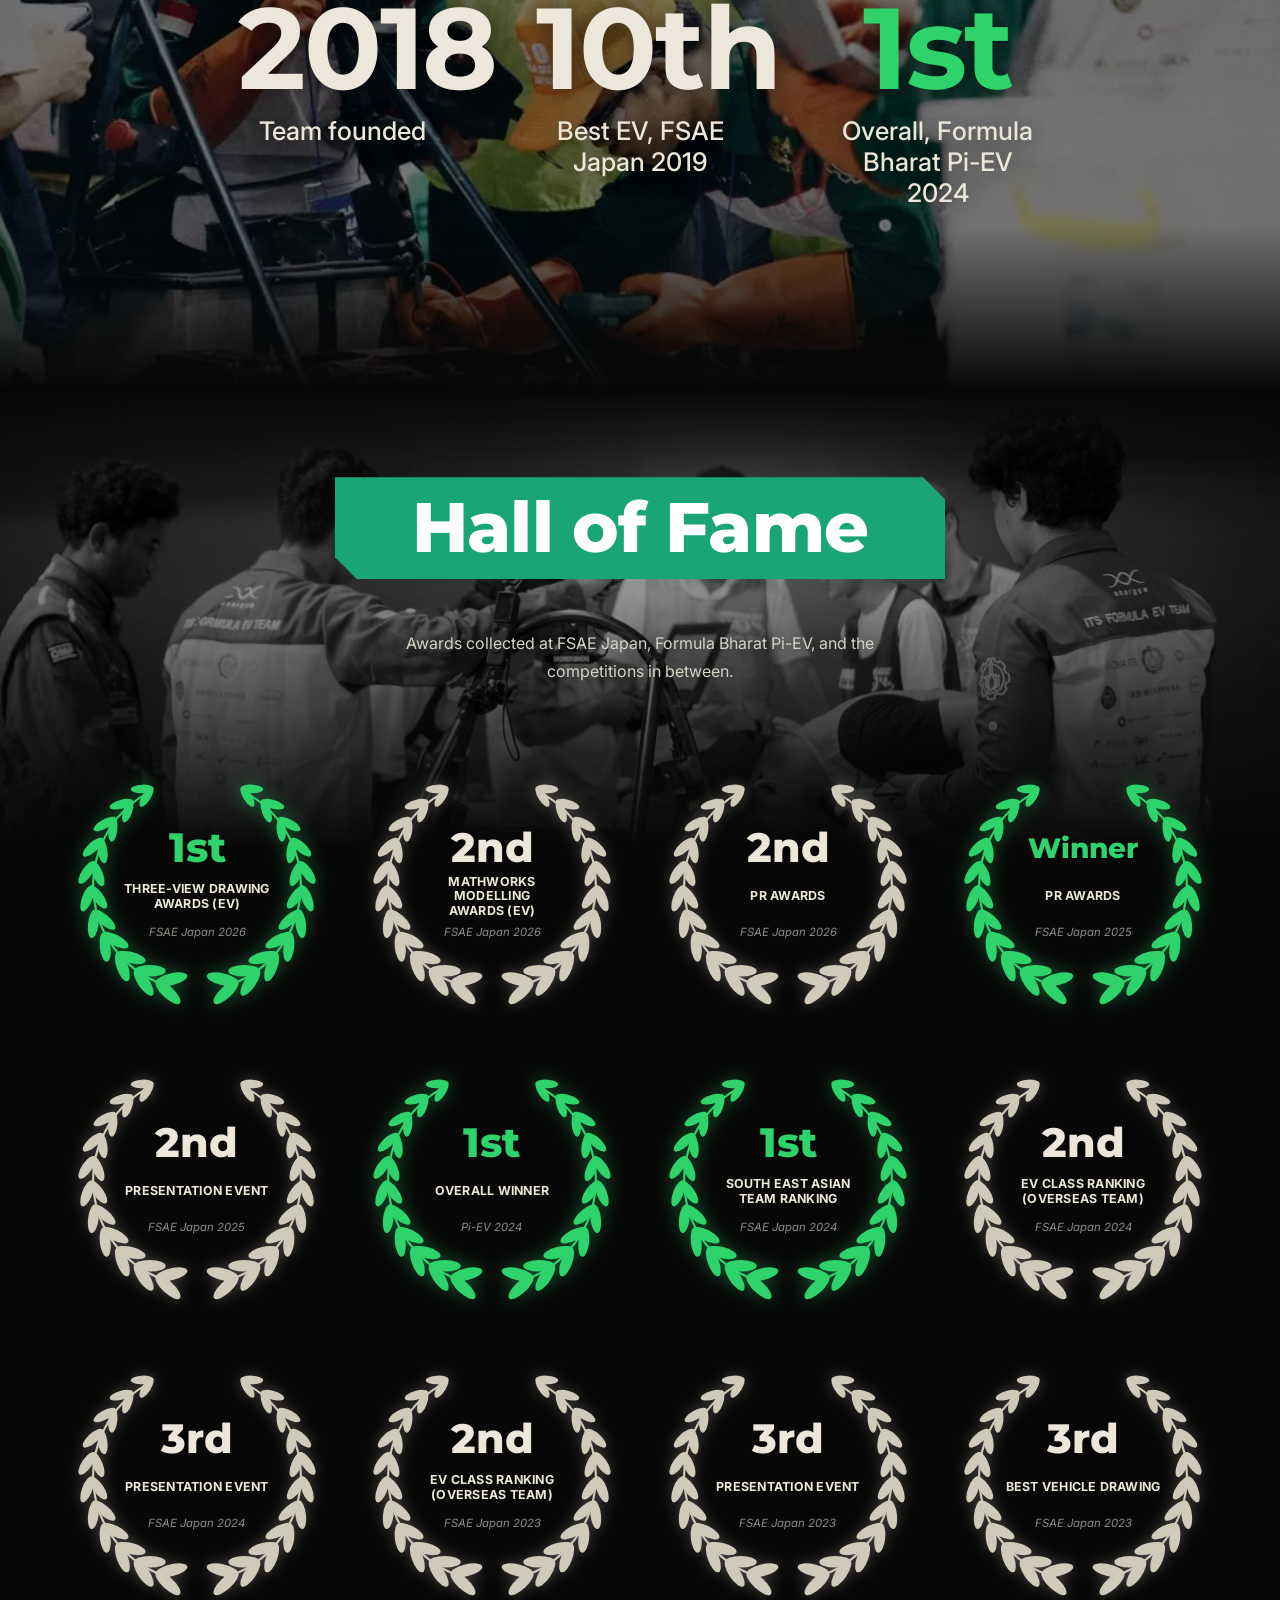
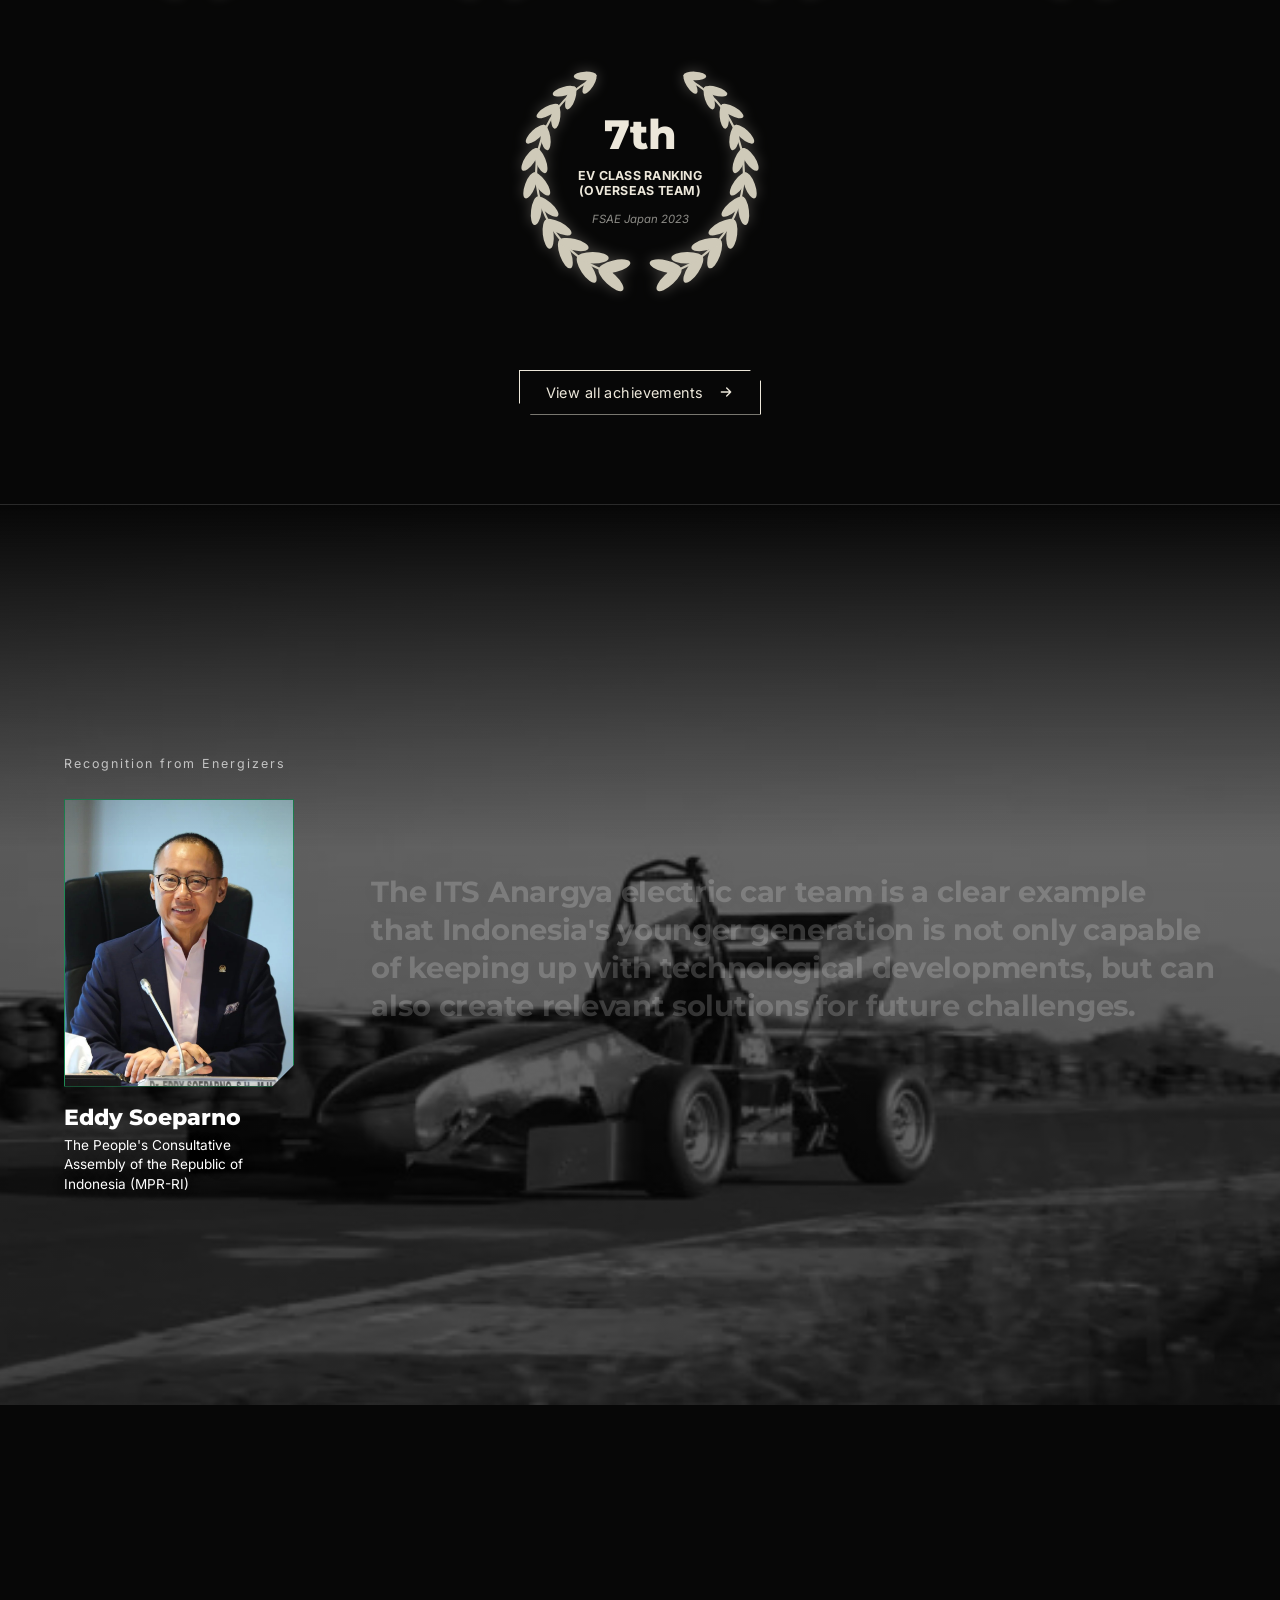
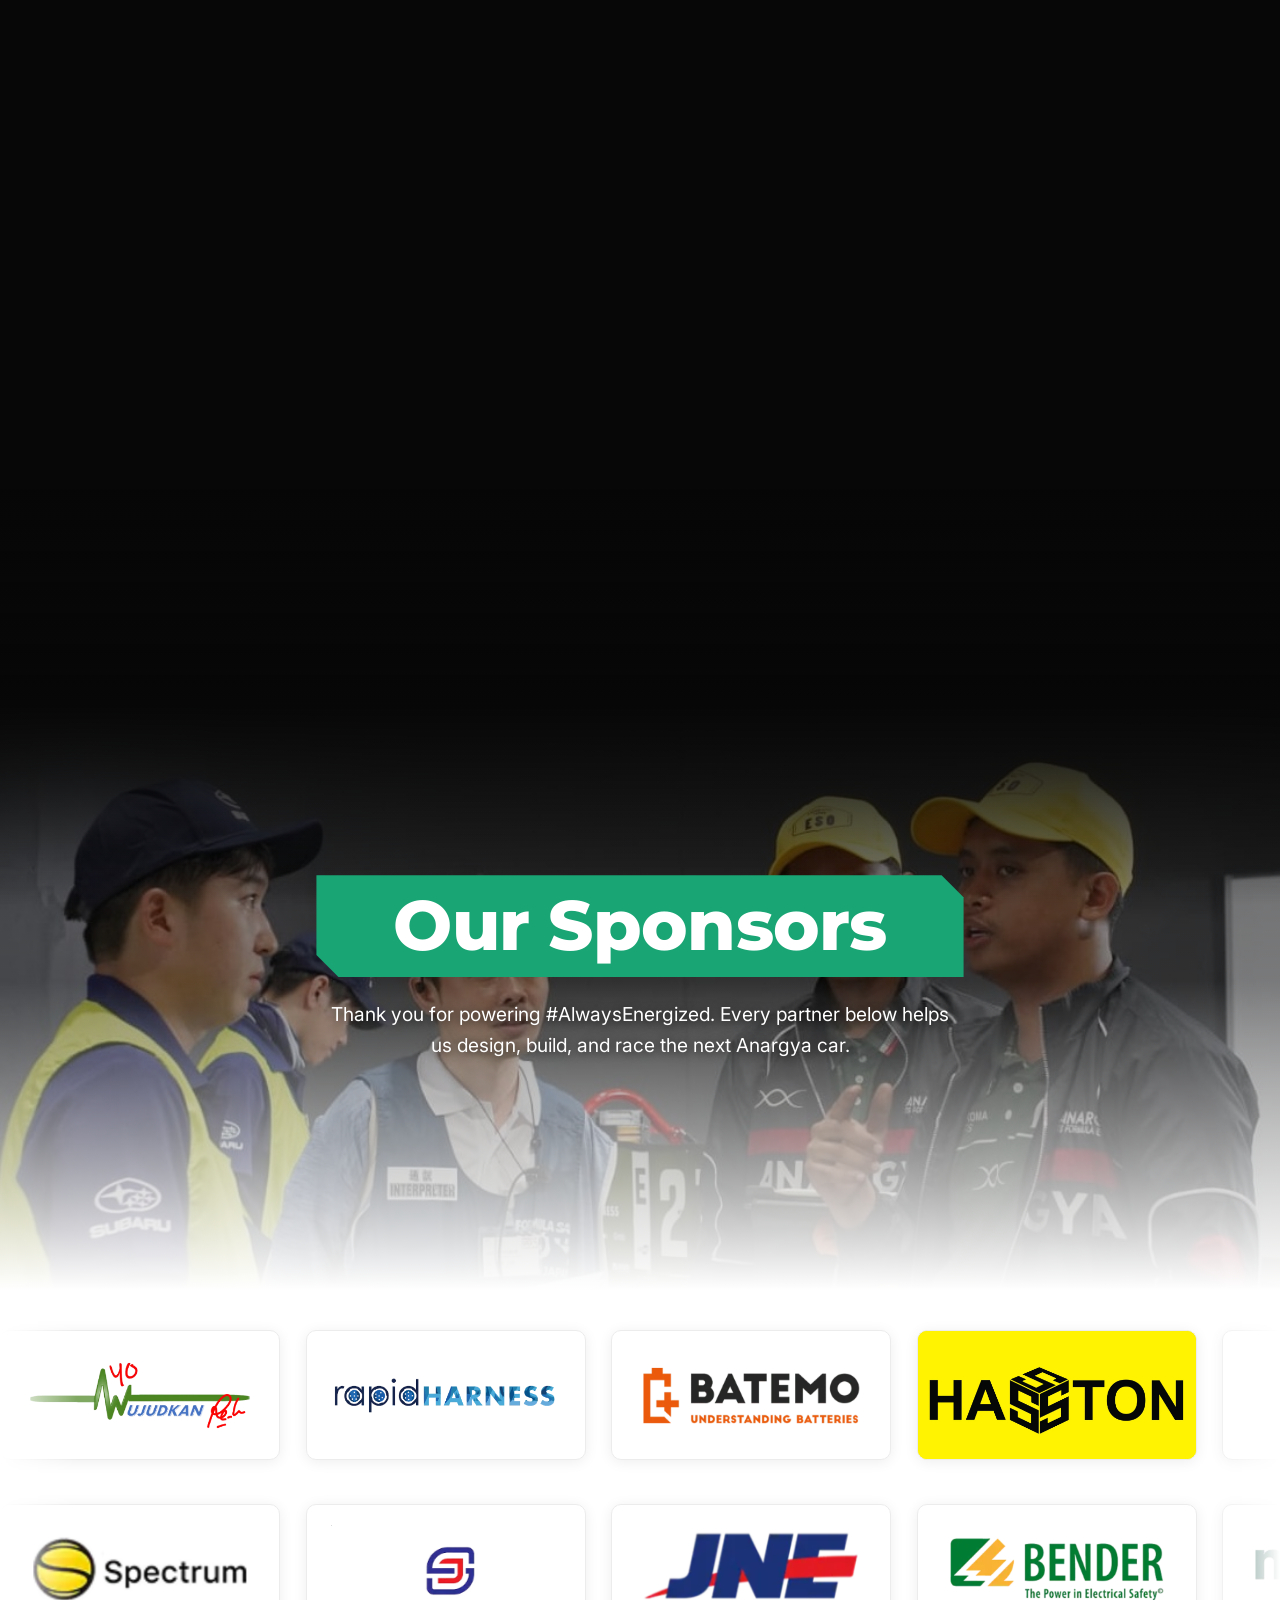
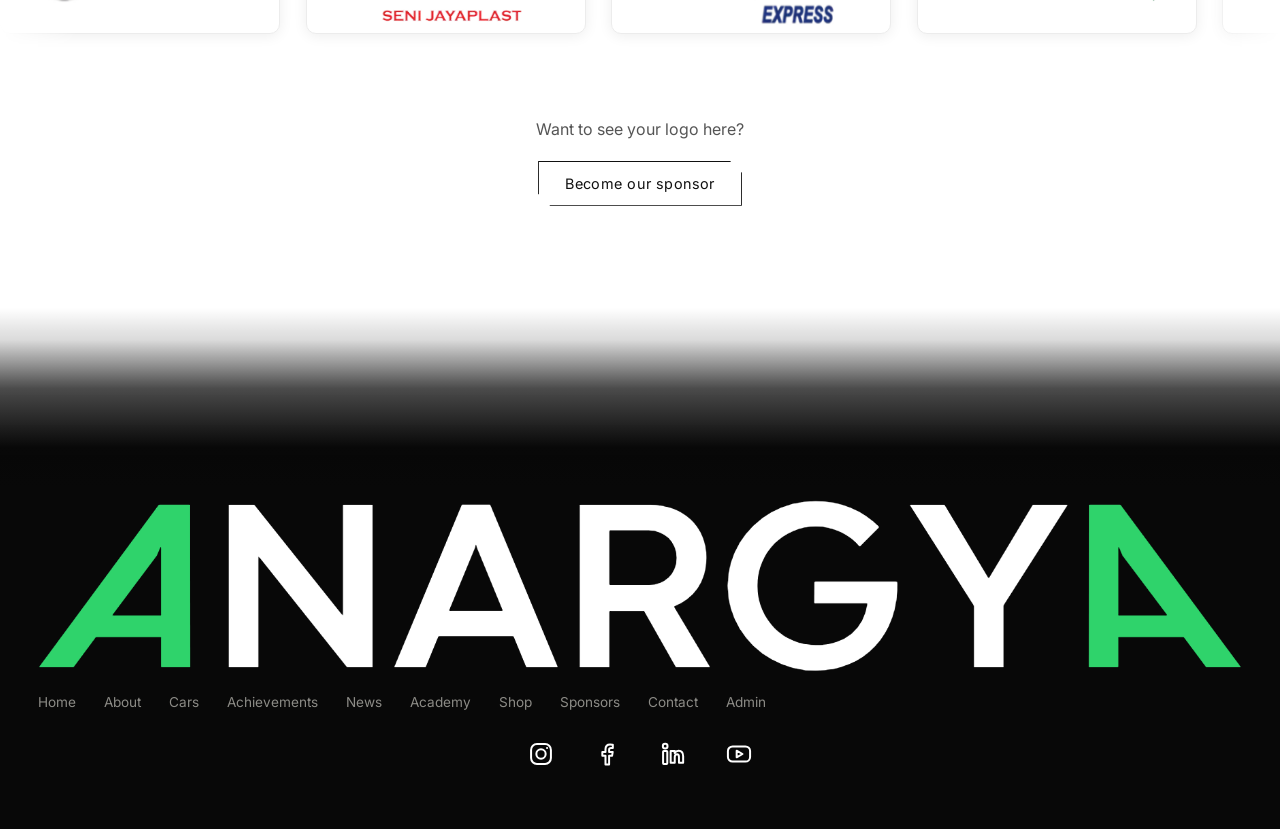
==== commit d129fc12: "Update PWA: service worker, offline page, manifest" ====
--- a/anargya-supabase/special task/index.html
+++ b/anargya-supabase/special task/index.html
@@ -17,6 +17,8 @@
   <link rel="stylesheet" href="footer-wordmark.css">
   <link rel="stylesheet" href="ach-hero.css">
   <link rel="stylesheet" href="loader.css">
+  <link rel="manifest" href="manifest.json">
+<meta name="theme-color" content="#000000">
 </head>
 <body>
 
@@ -260,5 +262,12 @@
 
 <script src="script.js"></script>
 <script src="loader.js"></script>
+<script>
+  if ('serviceWorker' in navigator) {
+    window.addEventListener('load', () => {
+      navigator.serviceWorker.register('./sw.js').catch(console.error);
+    });
+  }
+</script>
 </body>
 </html>
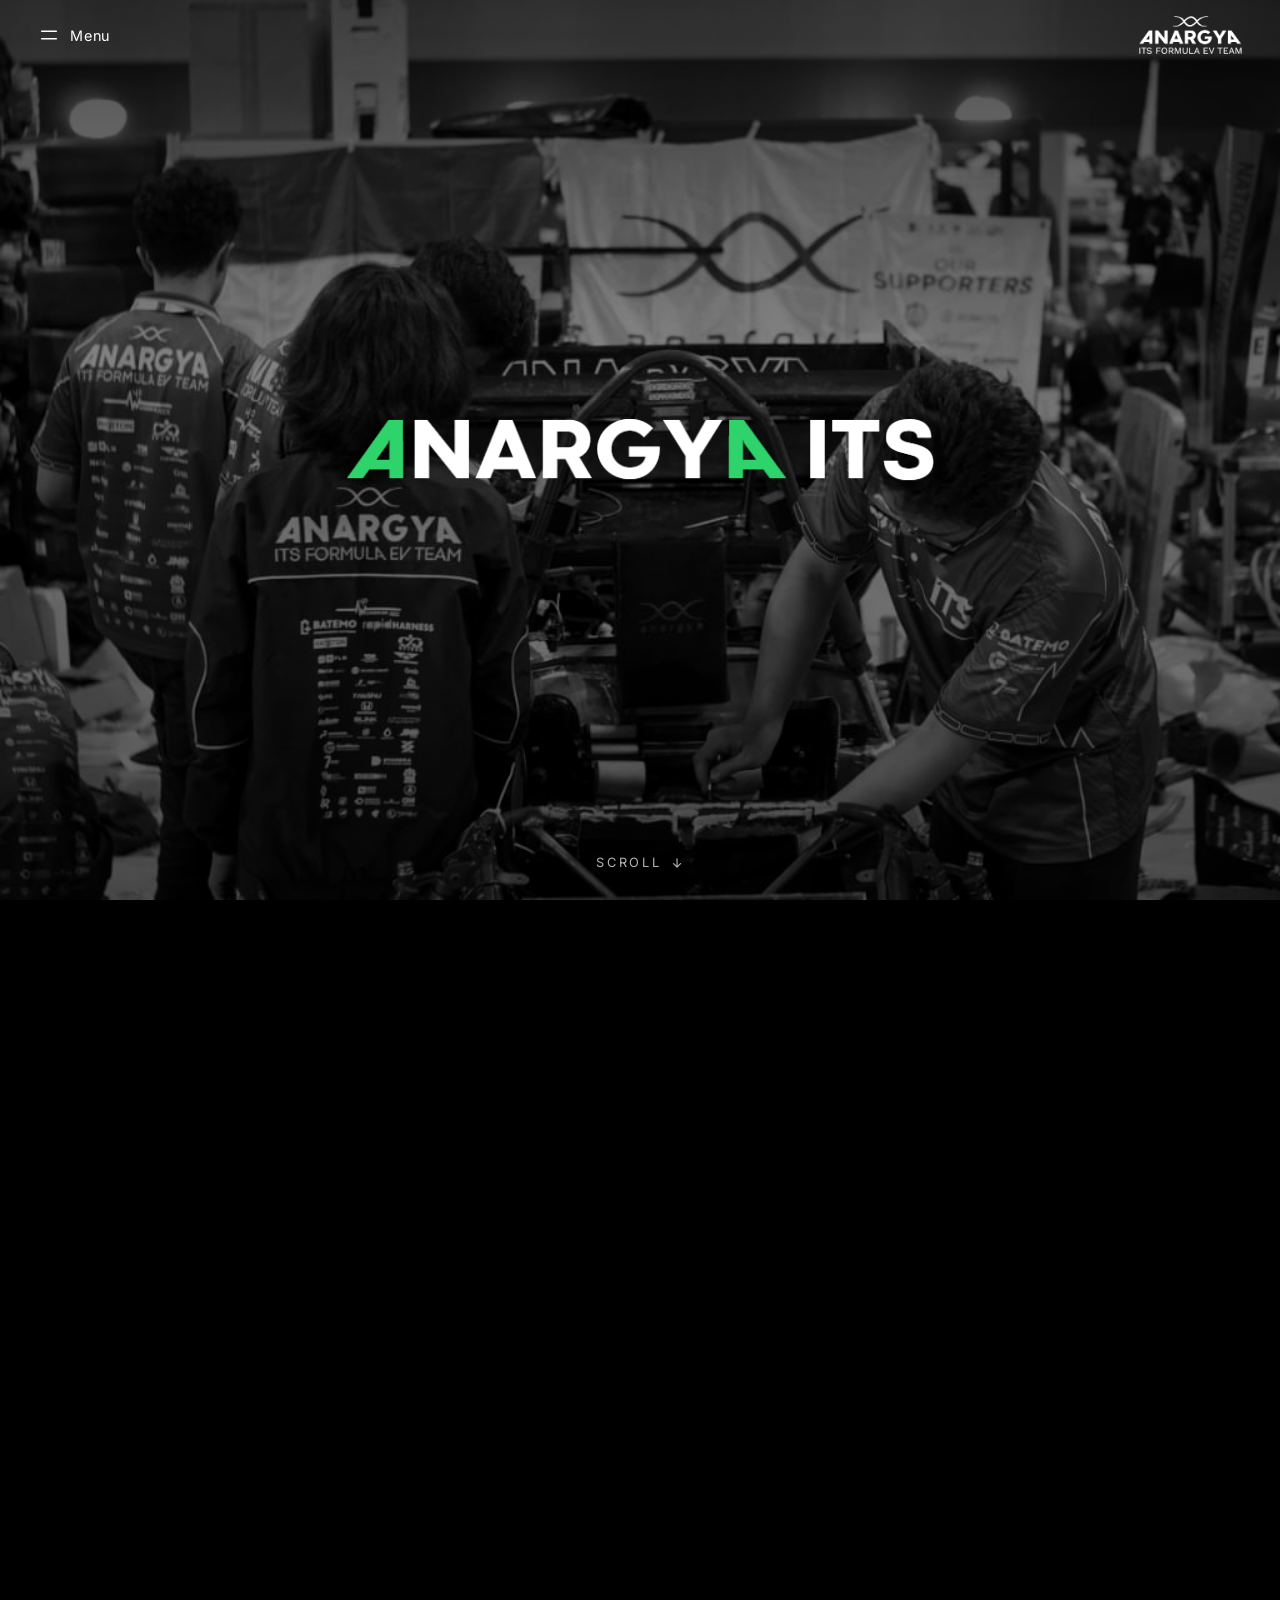
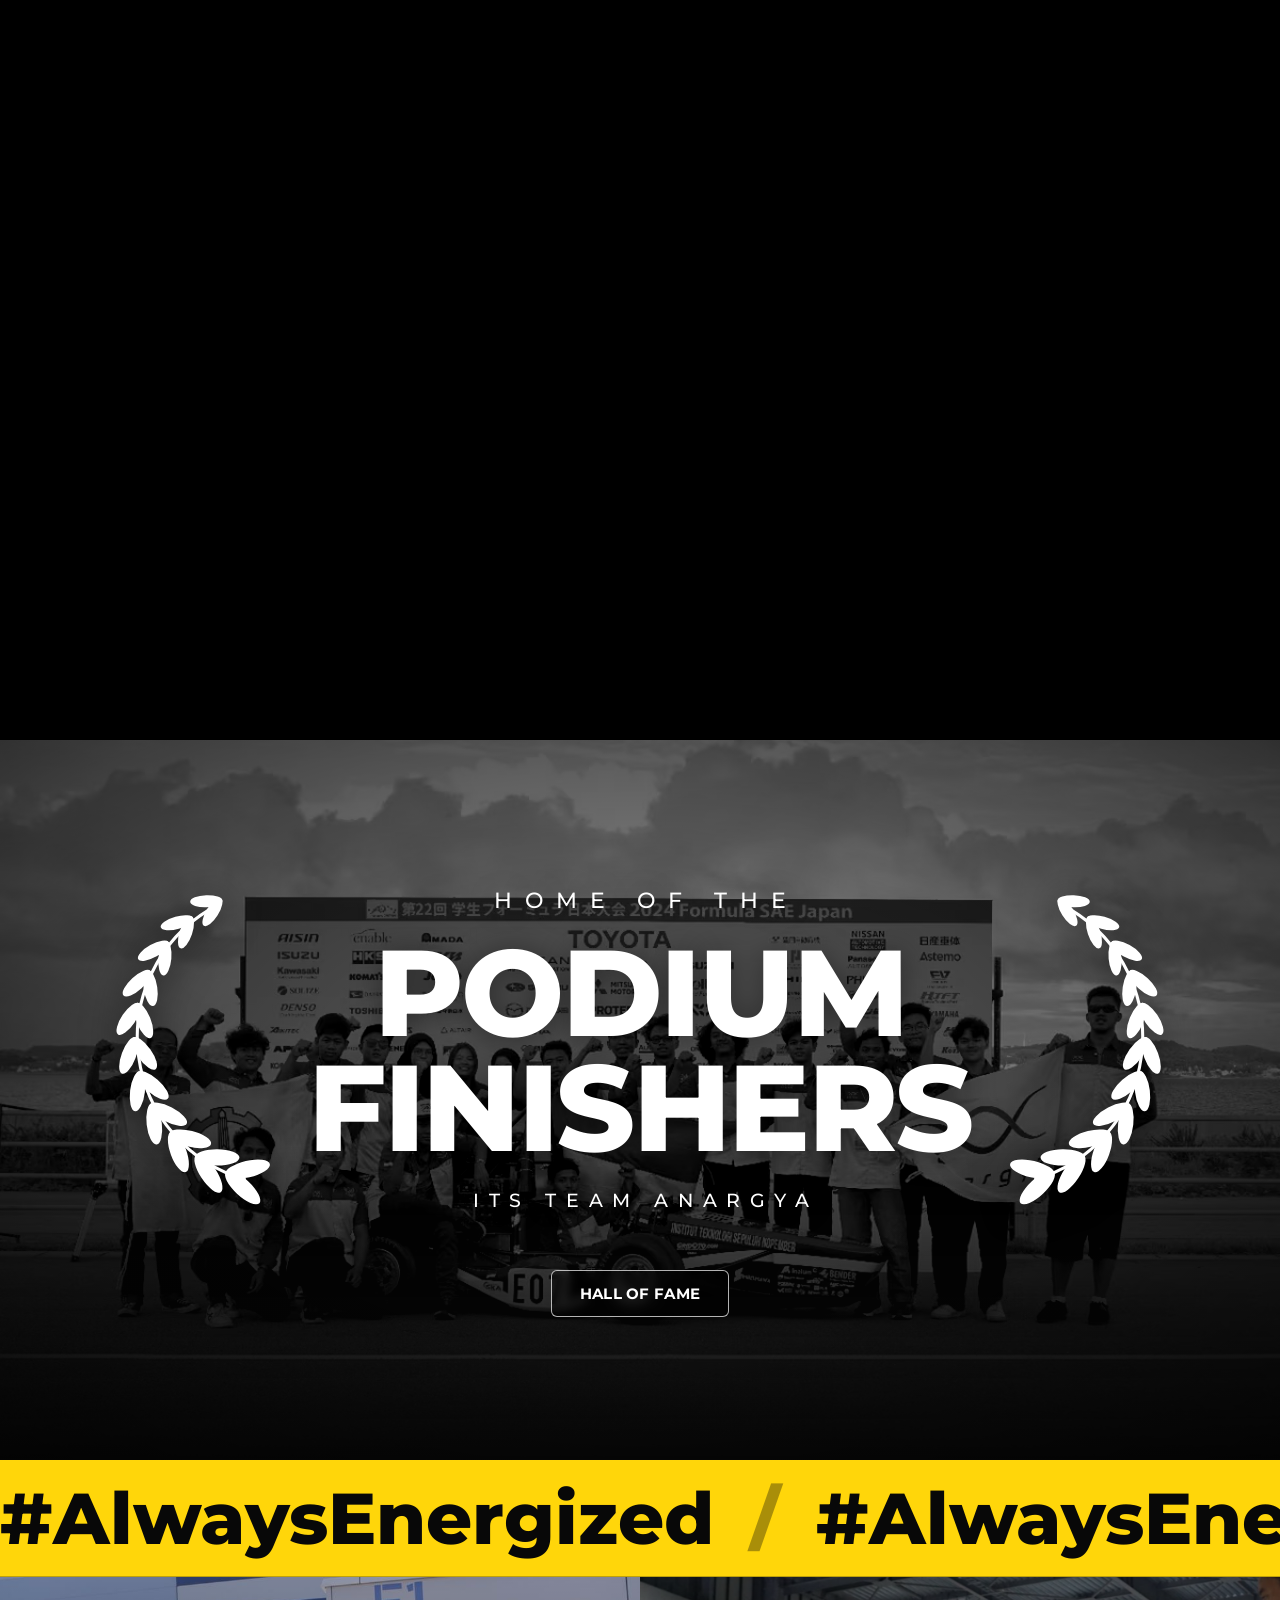
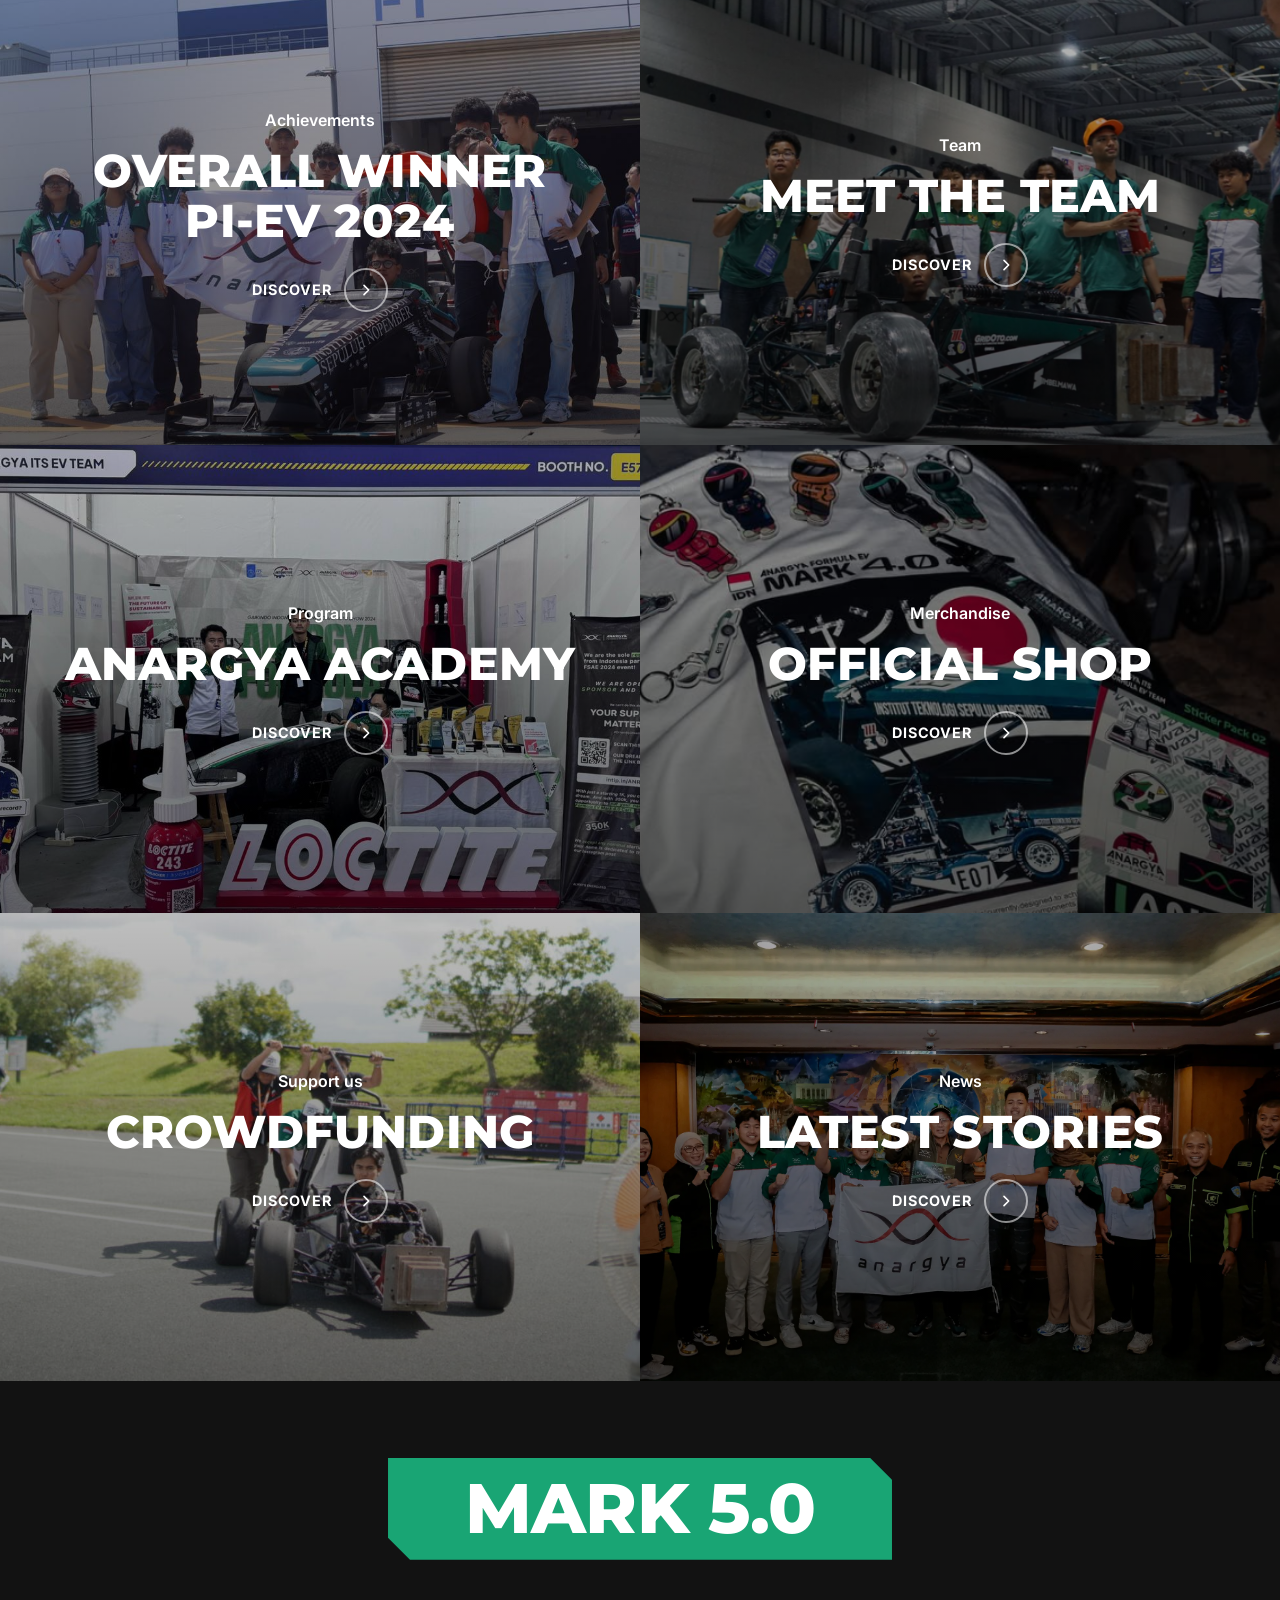
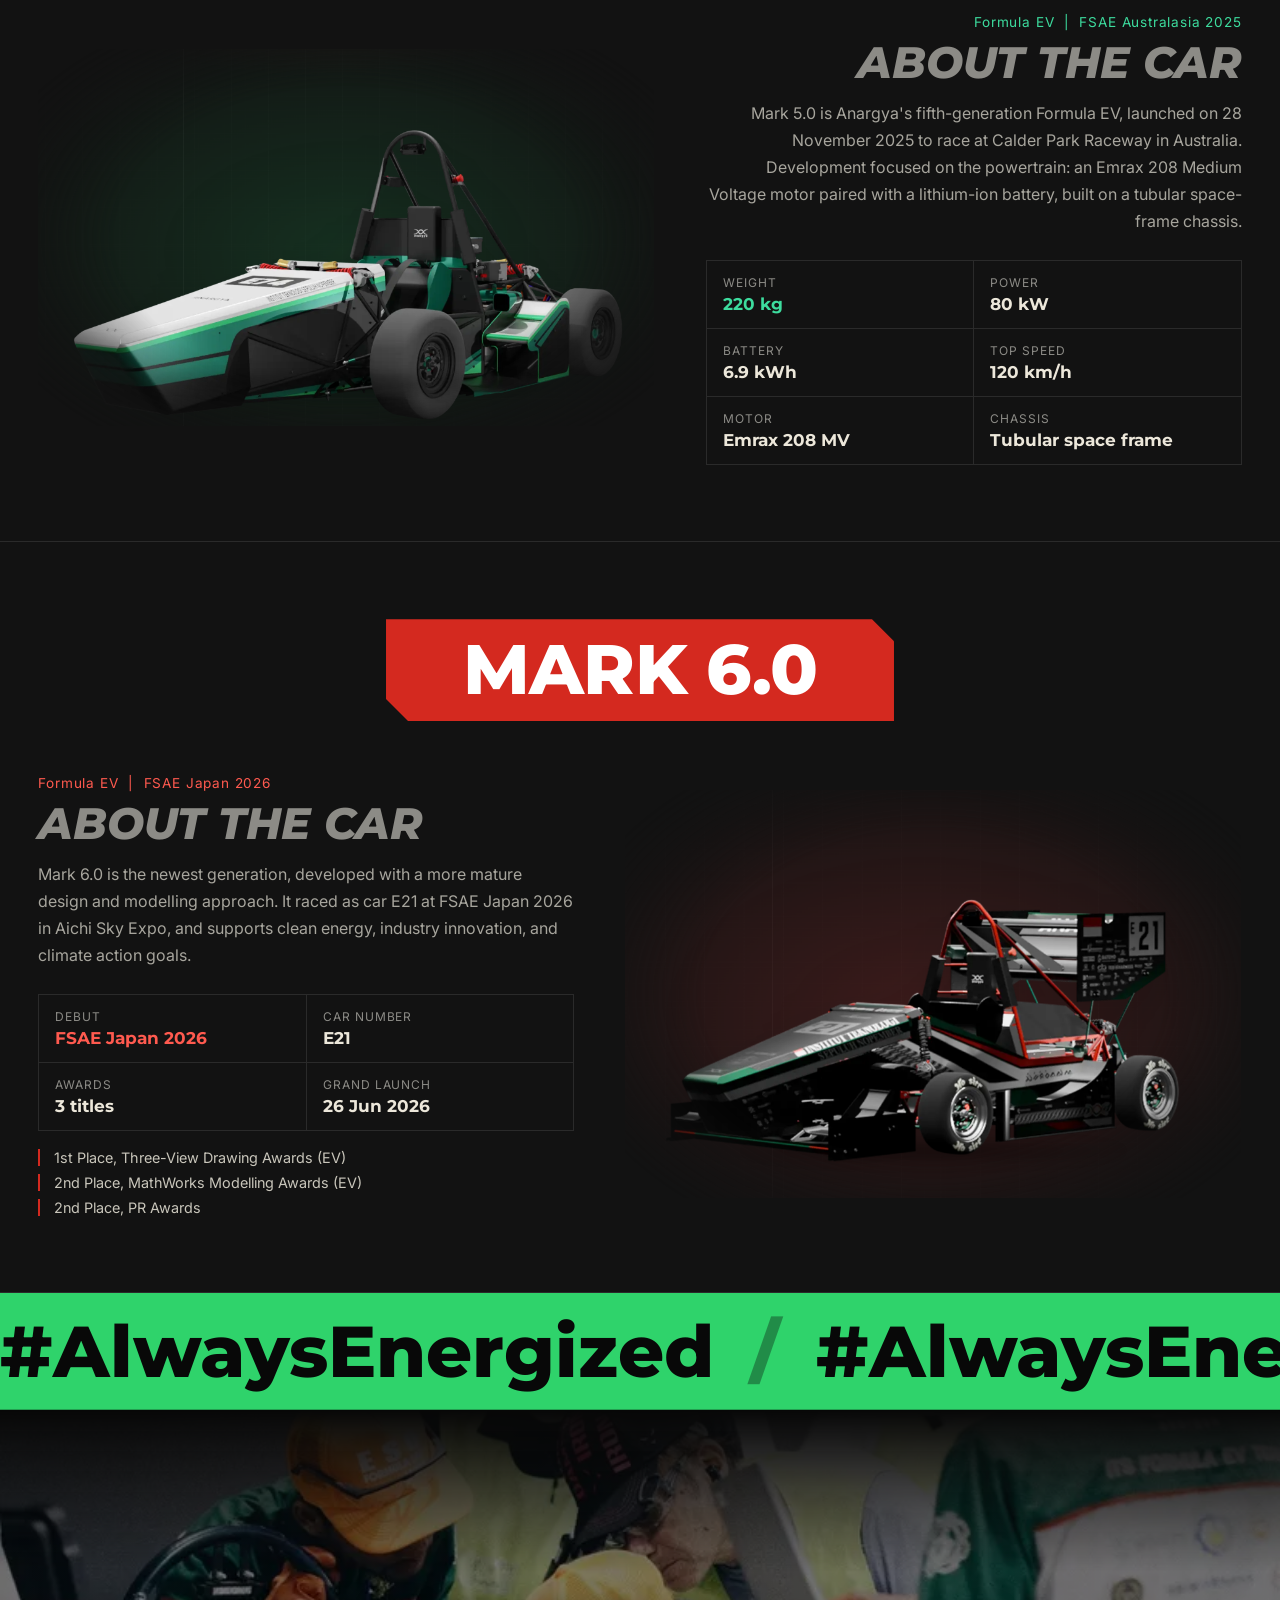
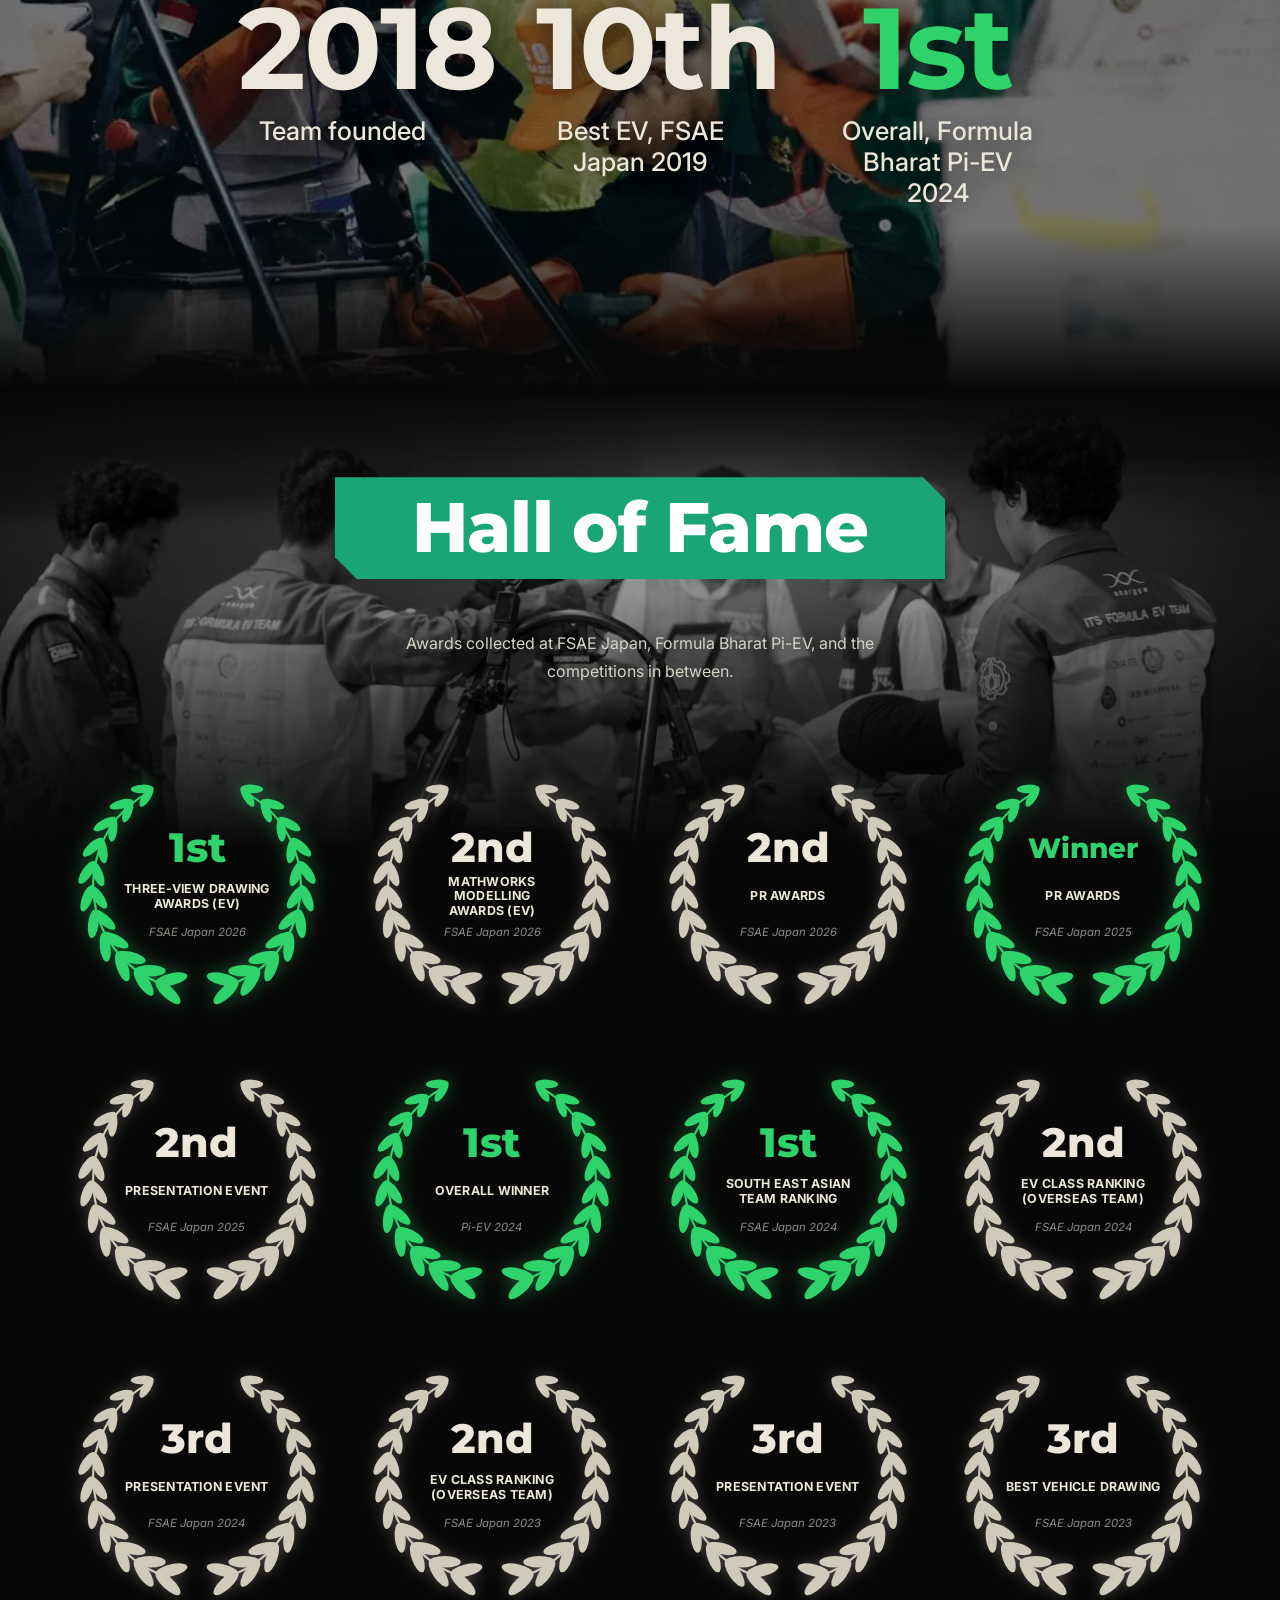
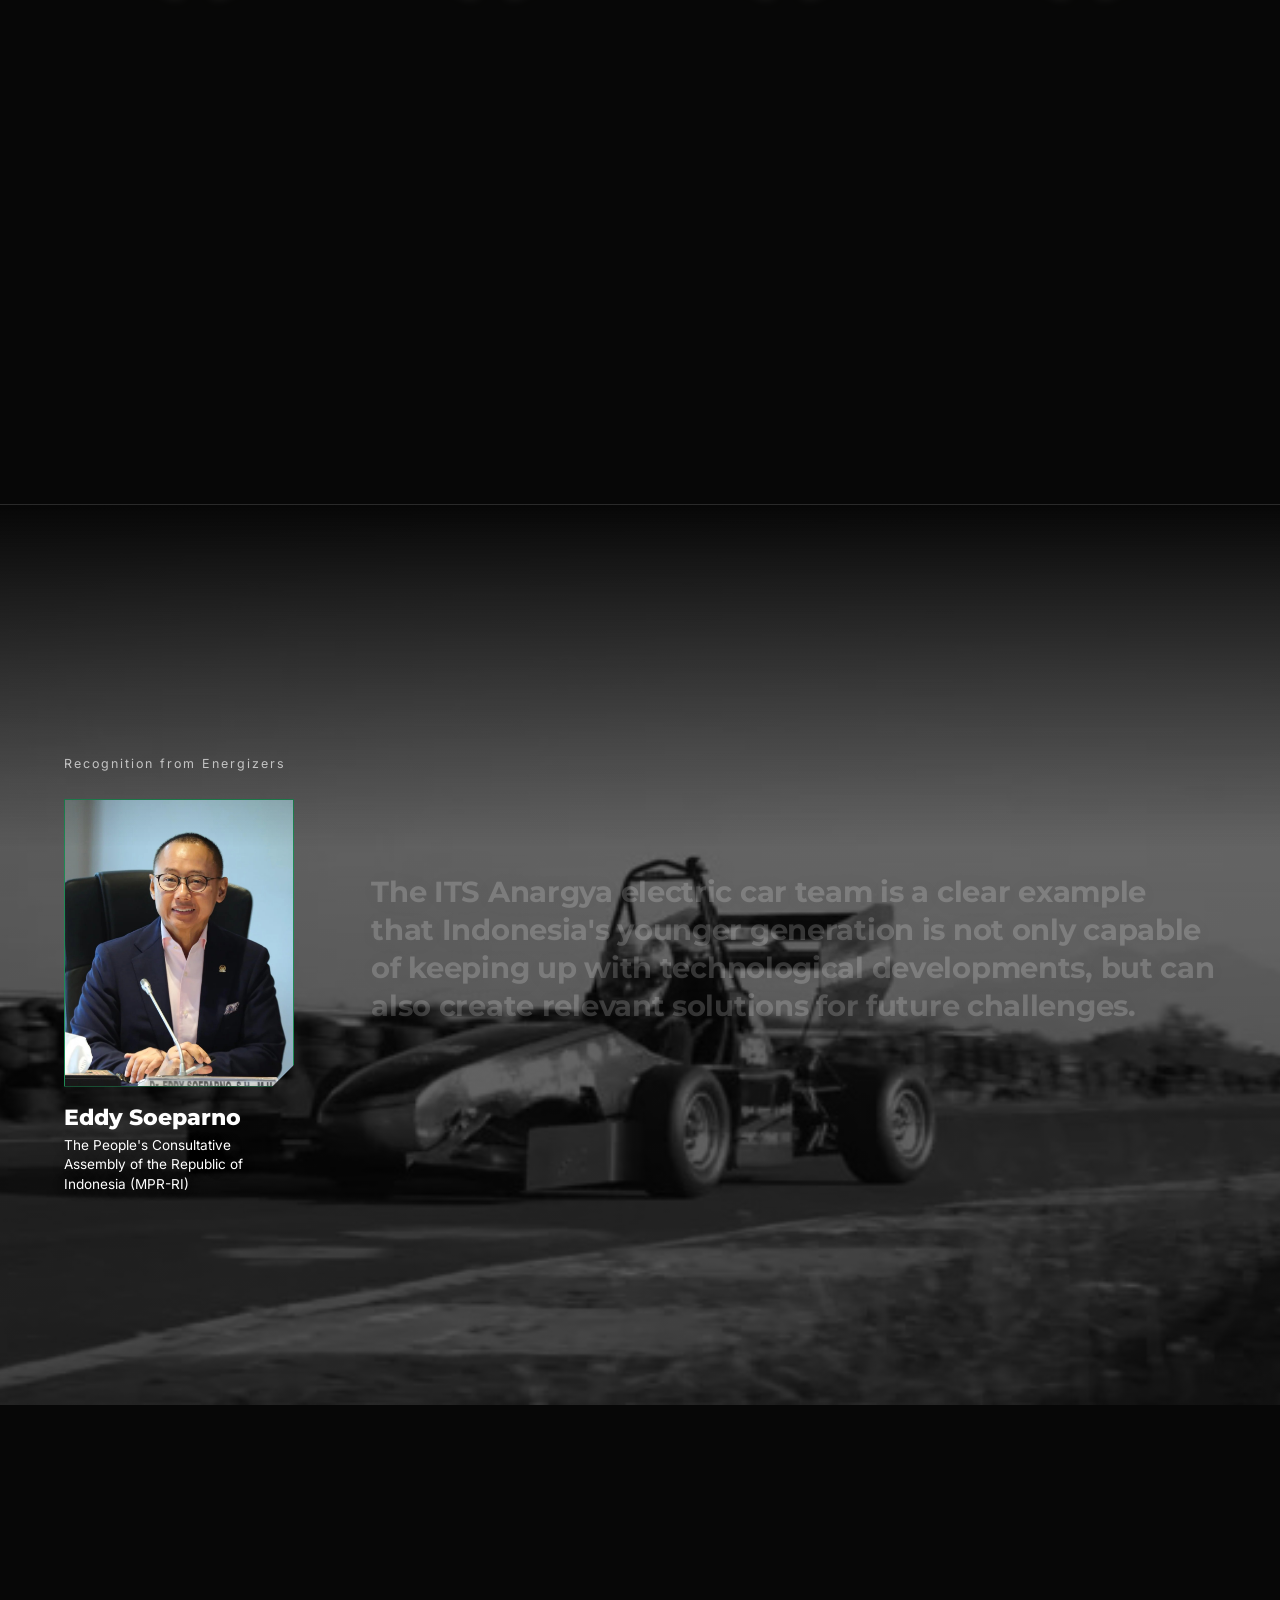
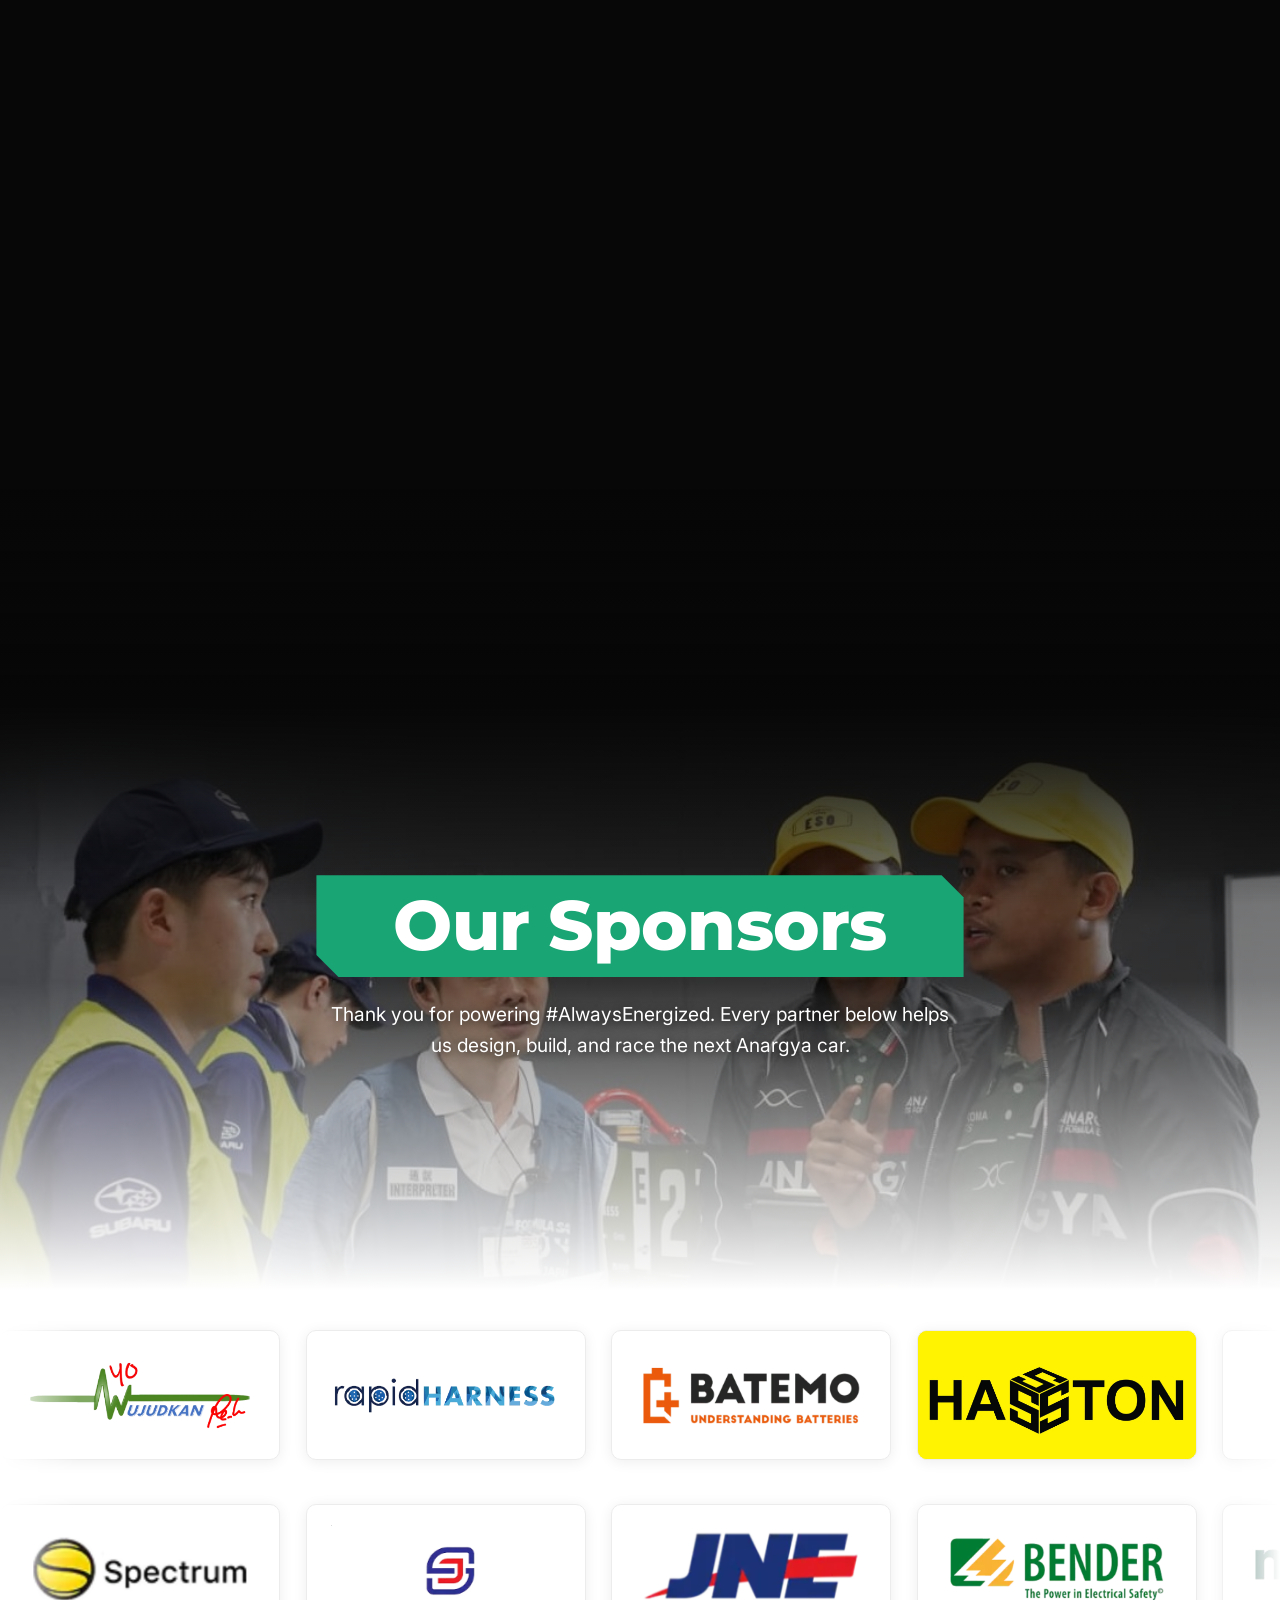
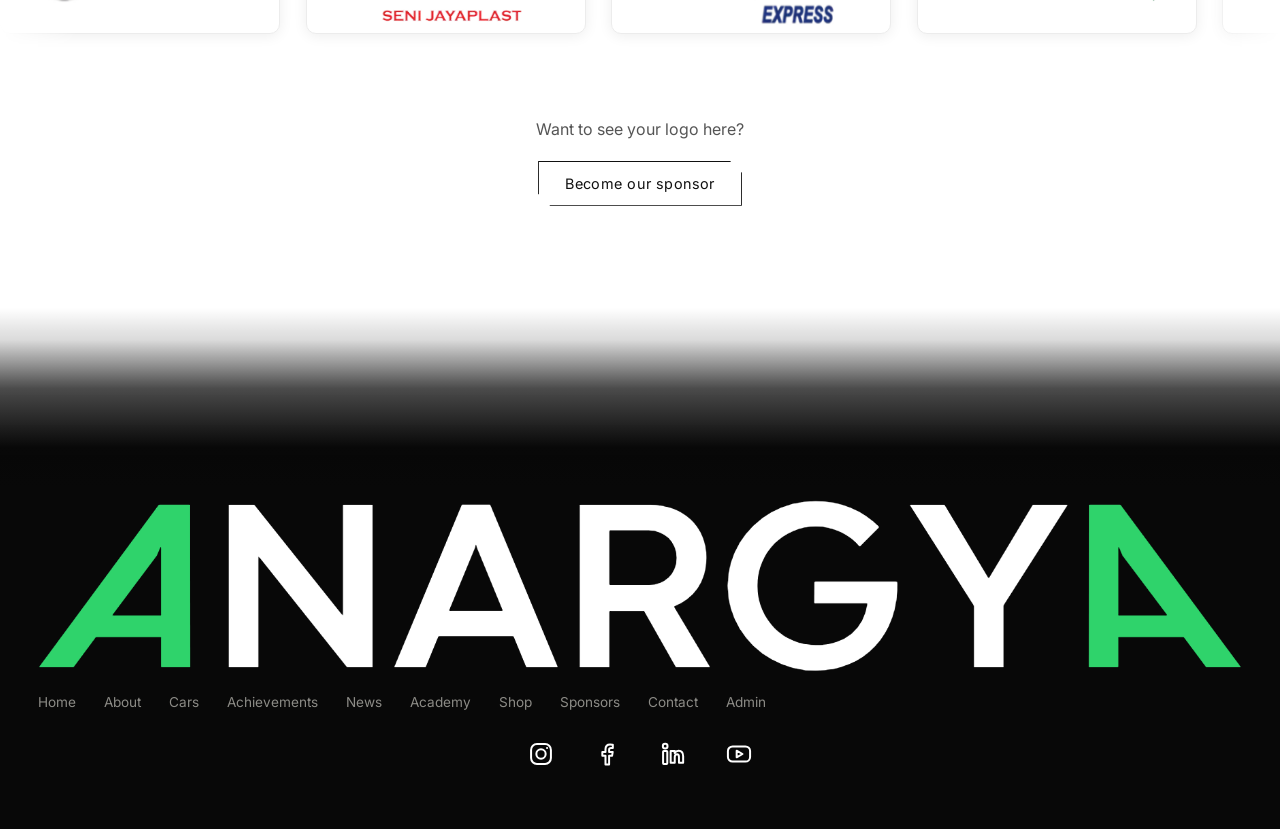
==== commit 1f8e4355: "Add sw.js and rename manifest to manifest.json" ====
--- a/anargya-supabase/special task/index.html
+++ b/anargya-supabase/special task/index.html
@@ -4,8 +4,6 @@
   <meta charset="UTF-8">
   <meta name="viewport" content="width=device-width, initial-scale=1">
   <title>Anargya ITS EV Team</title>
-  <meta name="theme-color" content="#000000">
-  <link rel="manifest" href="manifest.webmanifest">
   <link rel="apple-touch-icon" href="assets/icons/icon-192.png">
   <link rel="preconnect" href="https://fonts.googleapis.com">
   <link rel="preconnect" href="https://fonts.gstatic.com" crossorigin>
